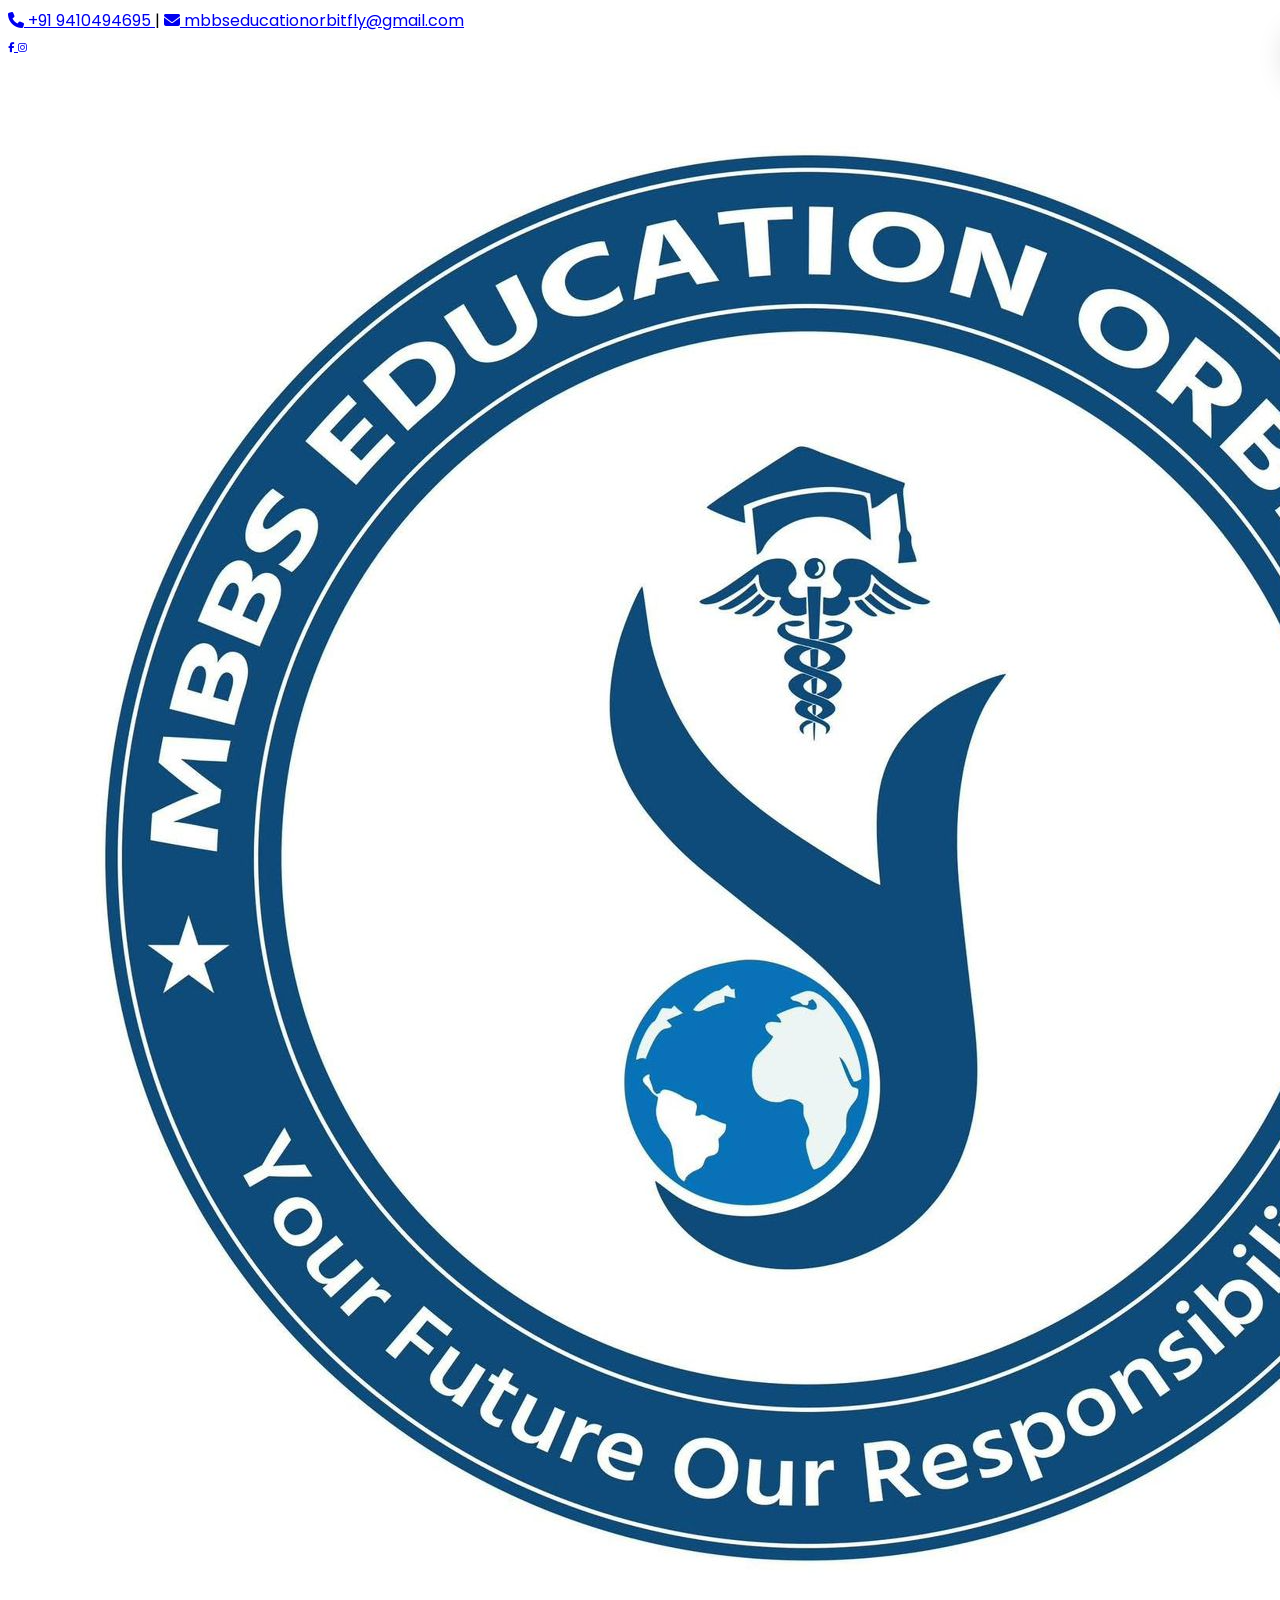
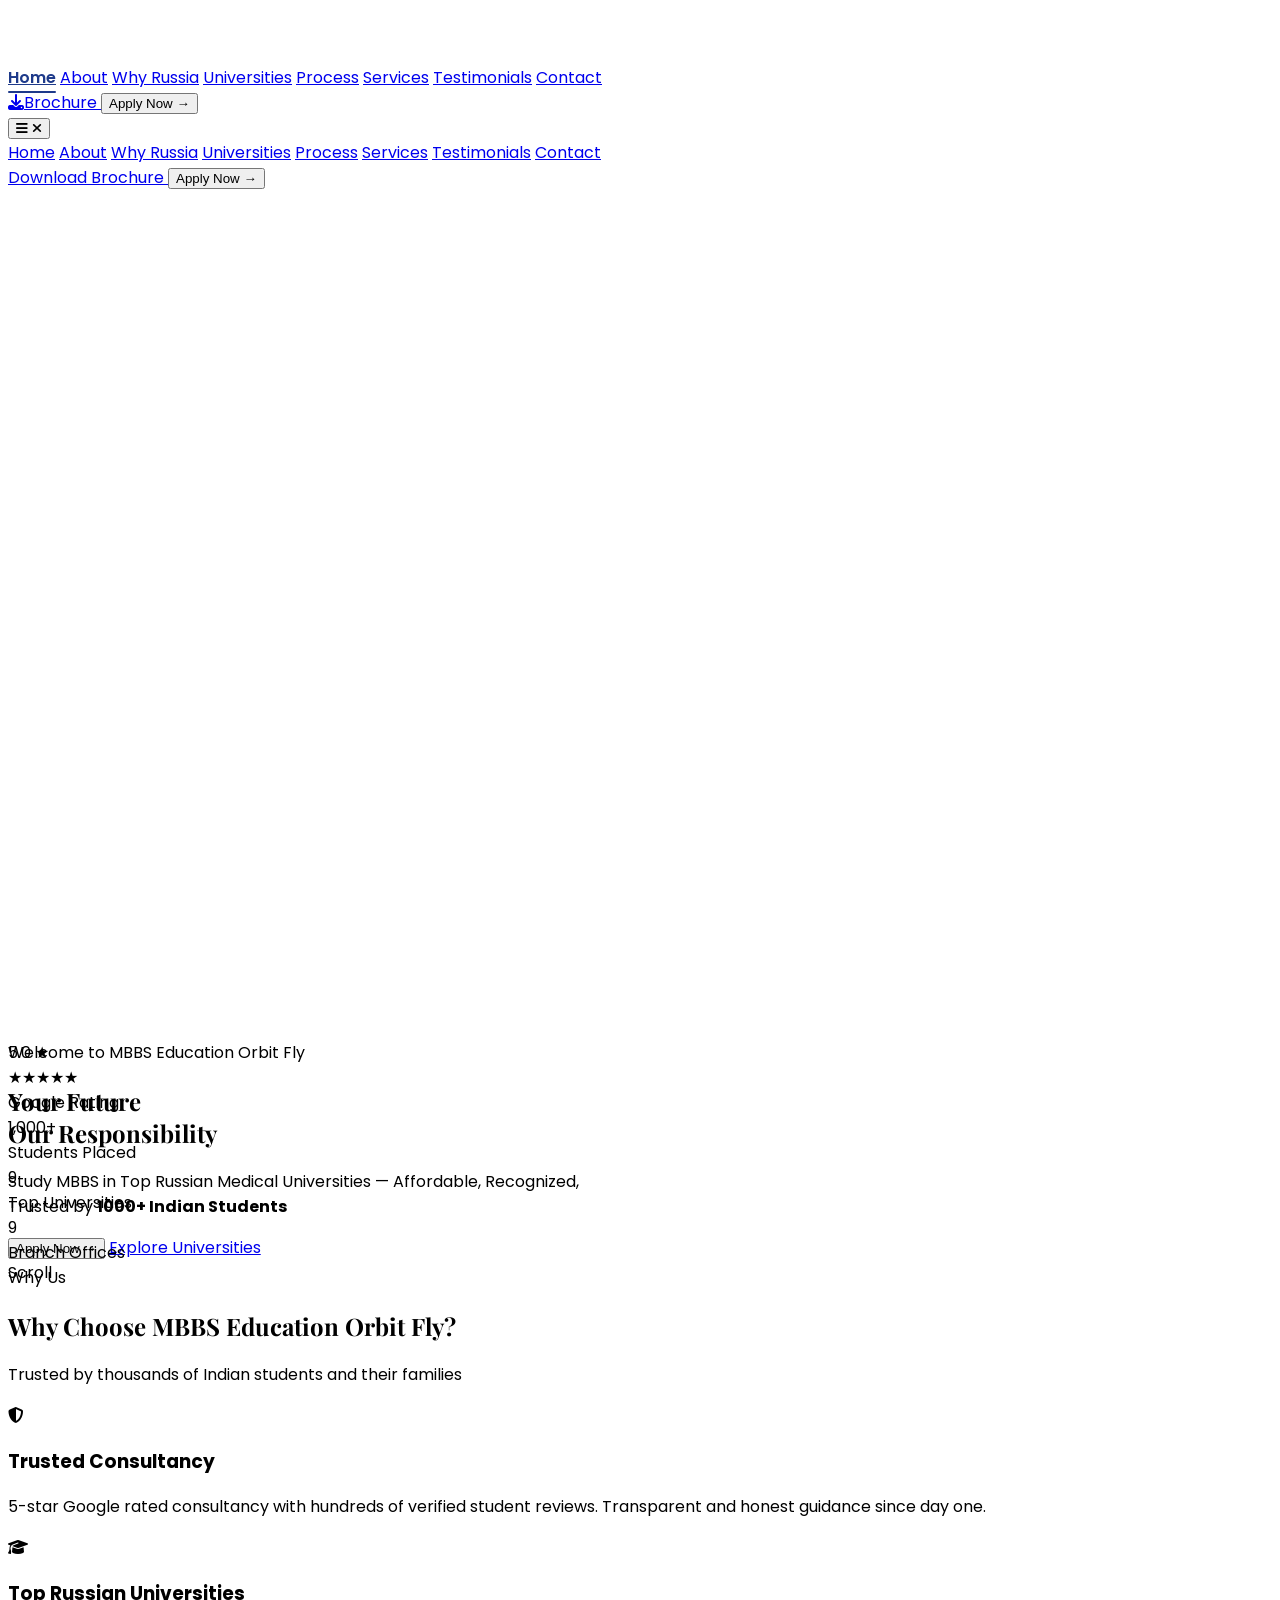
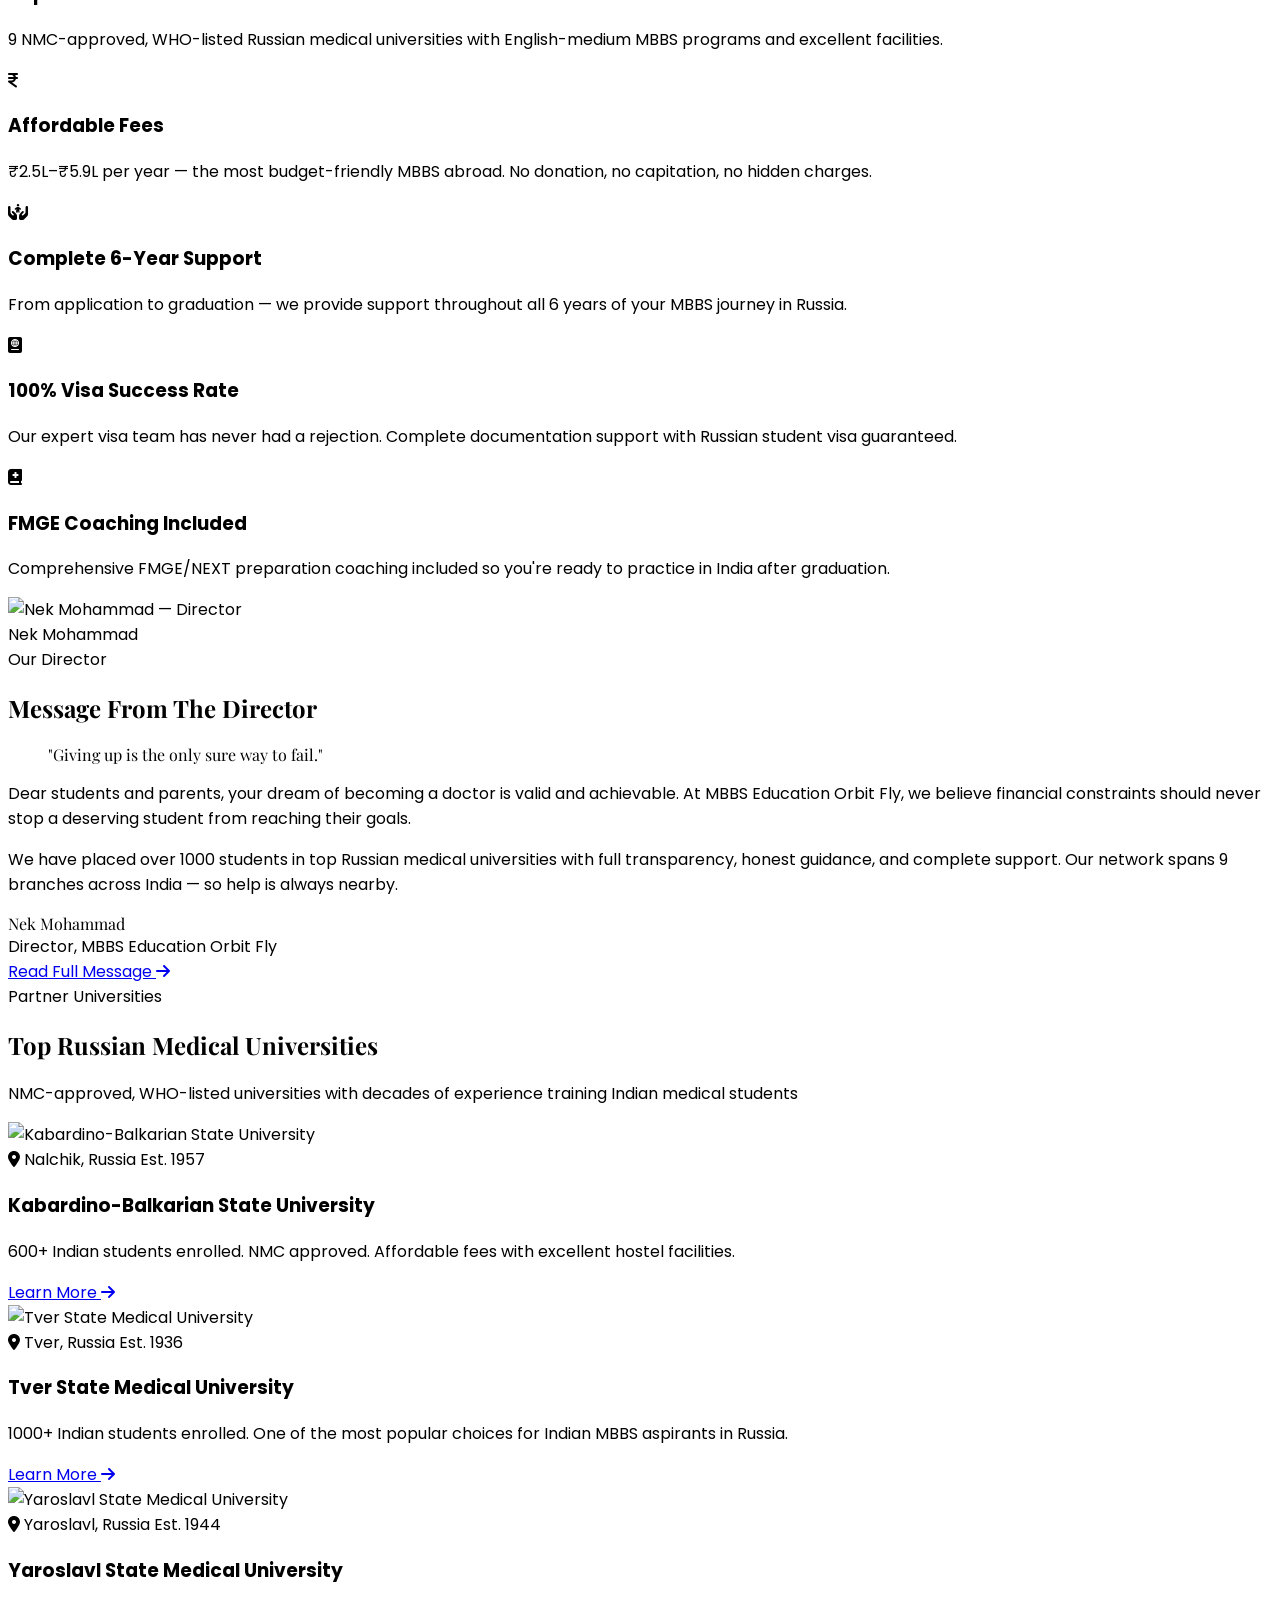
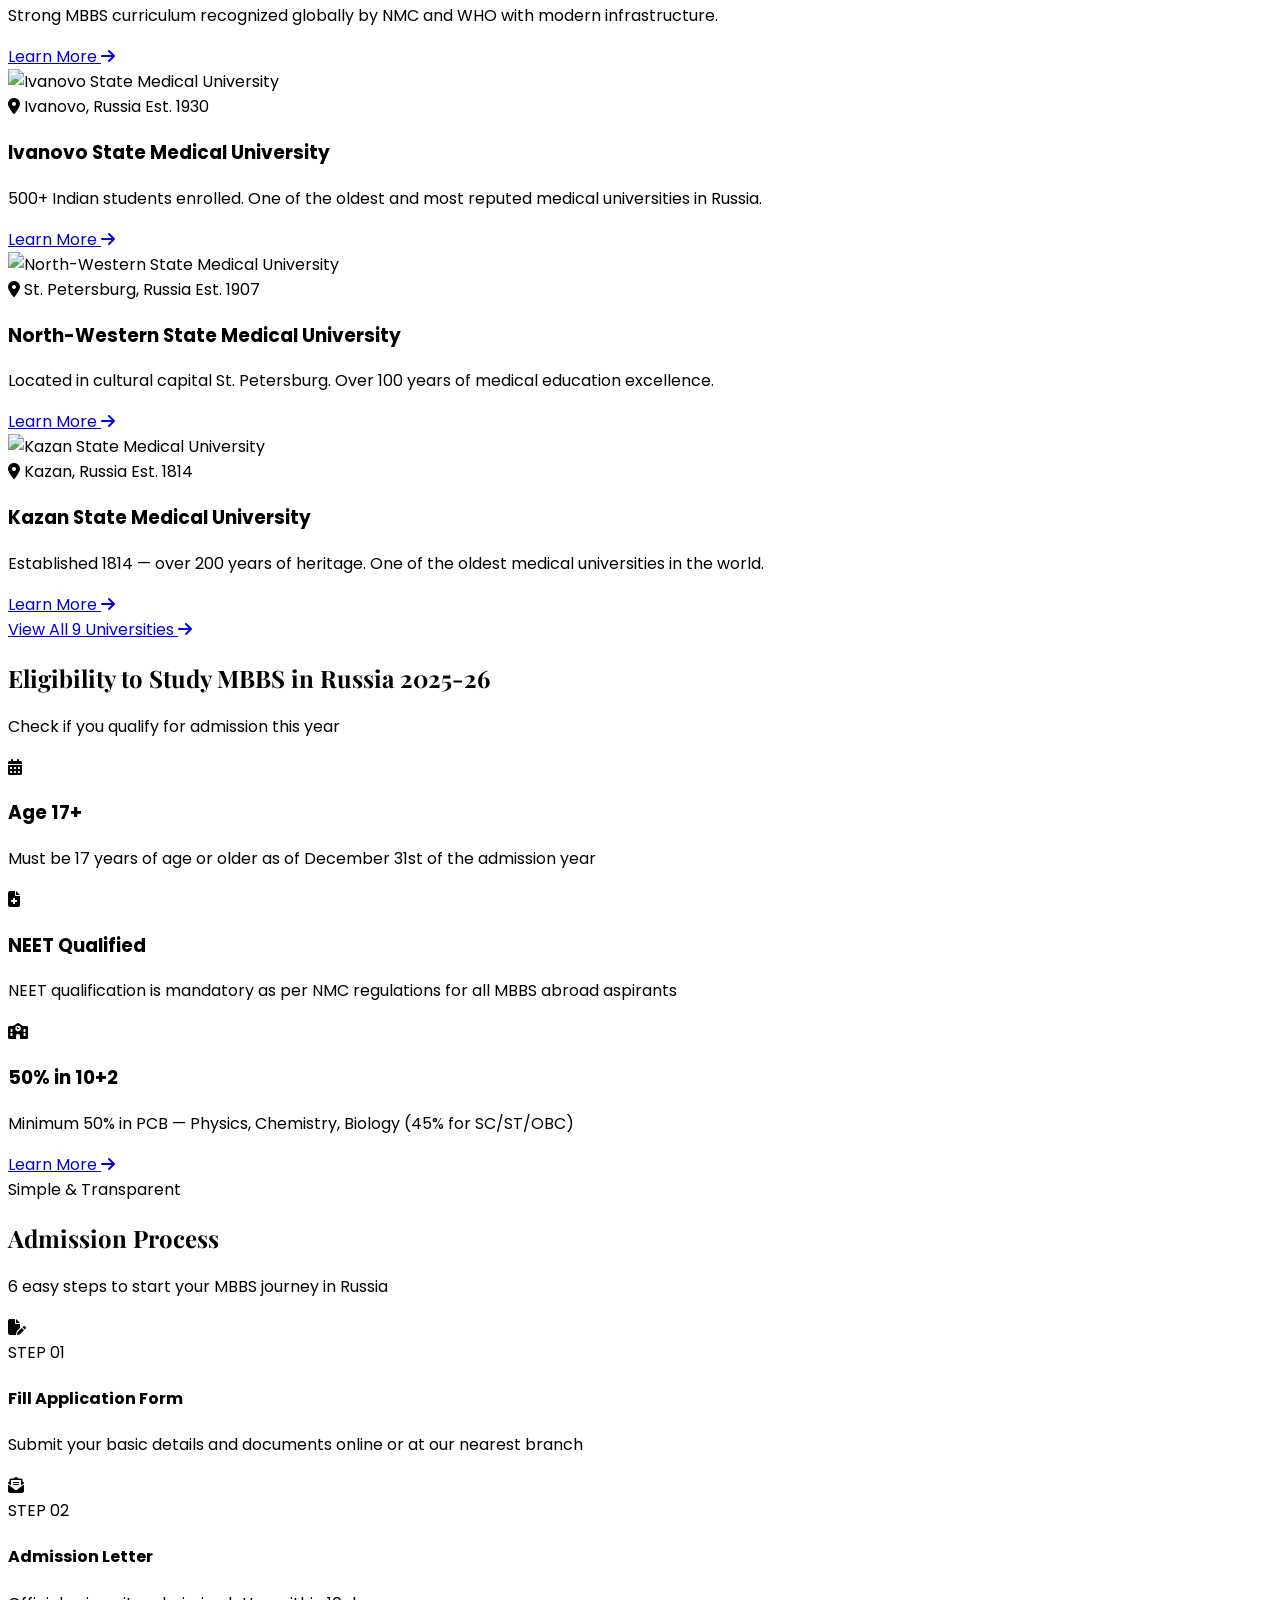
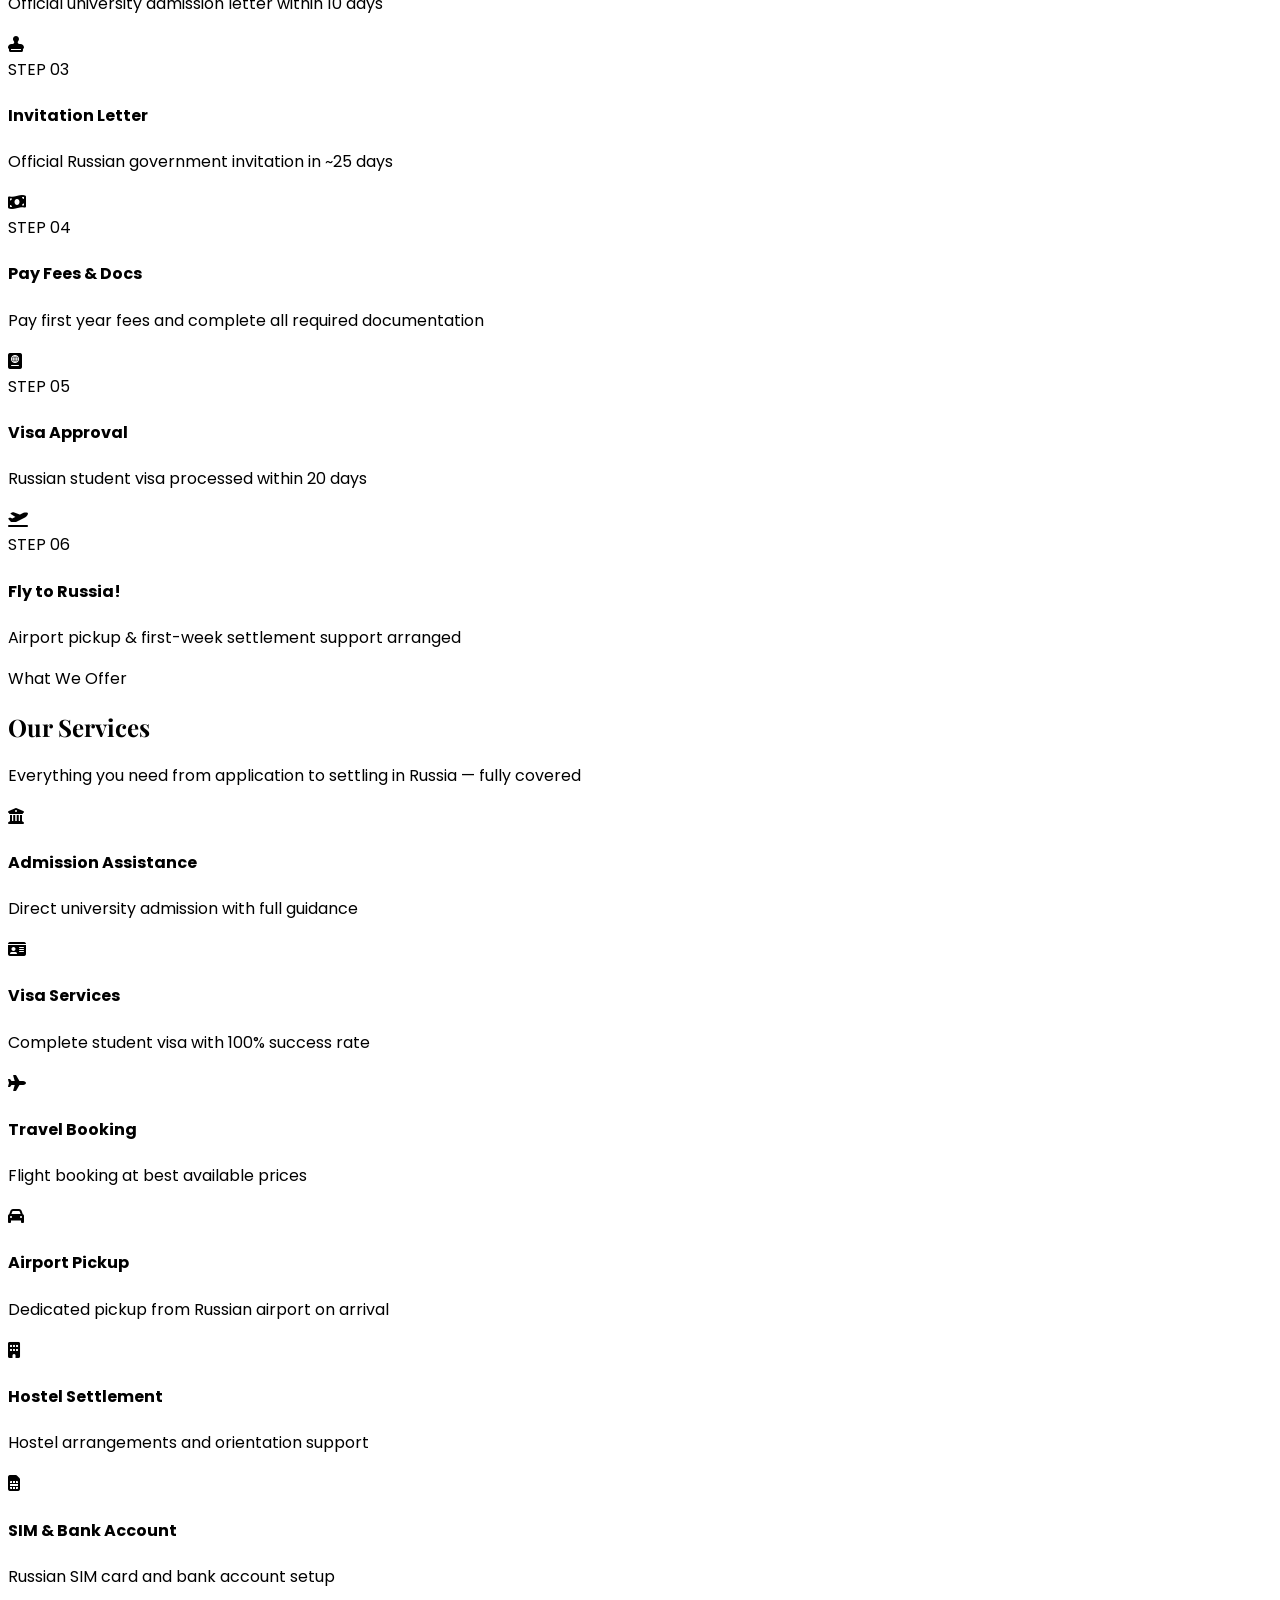
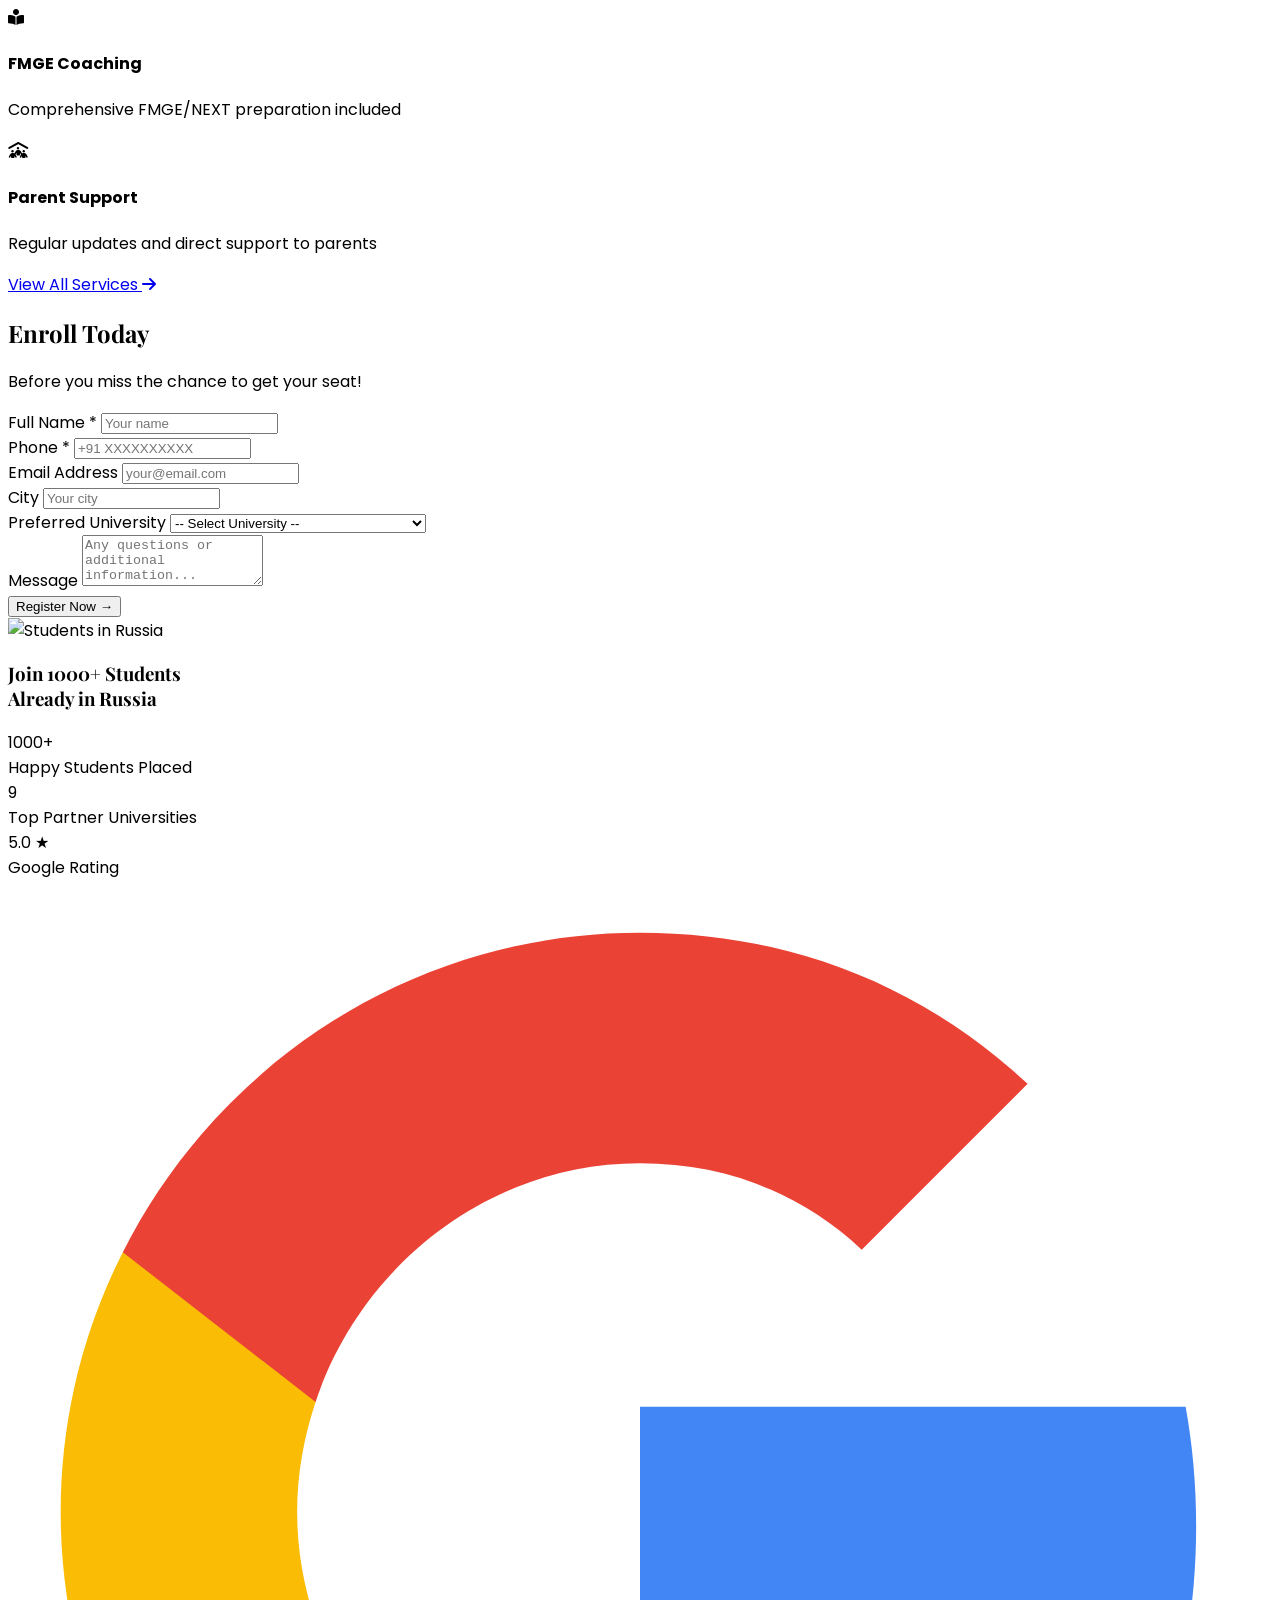
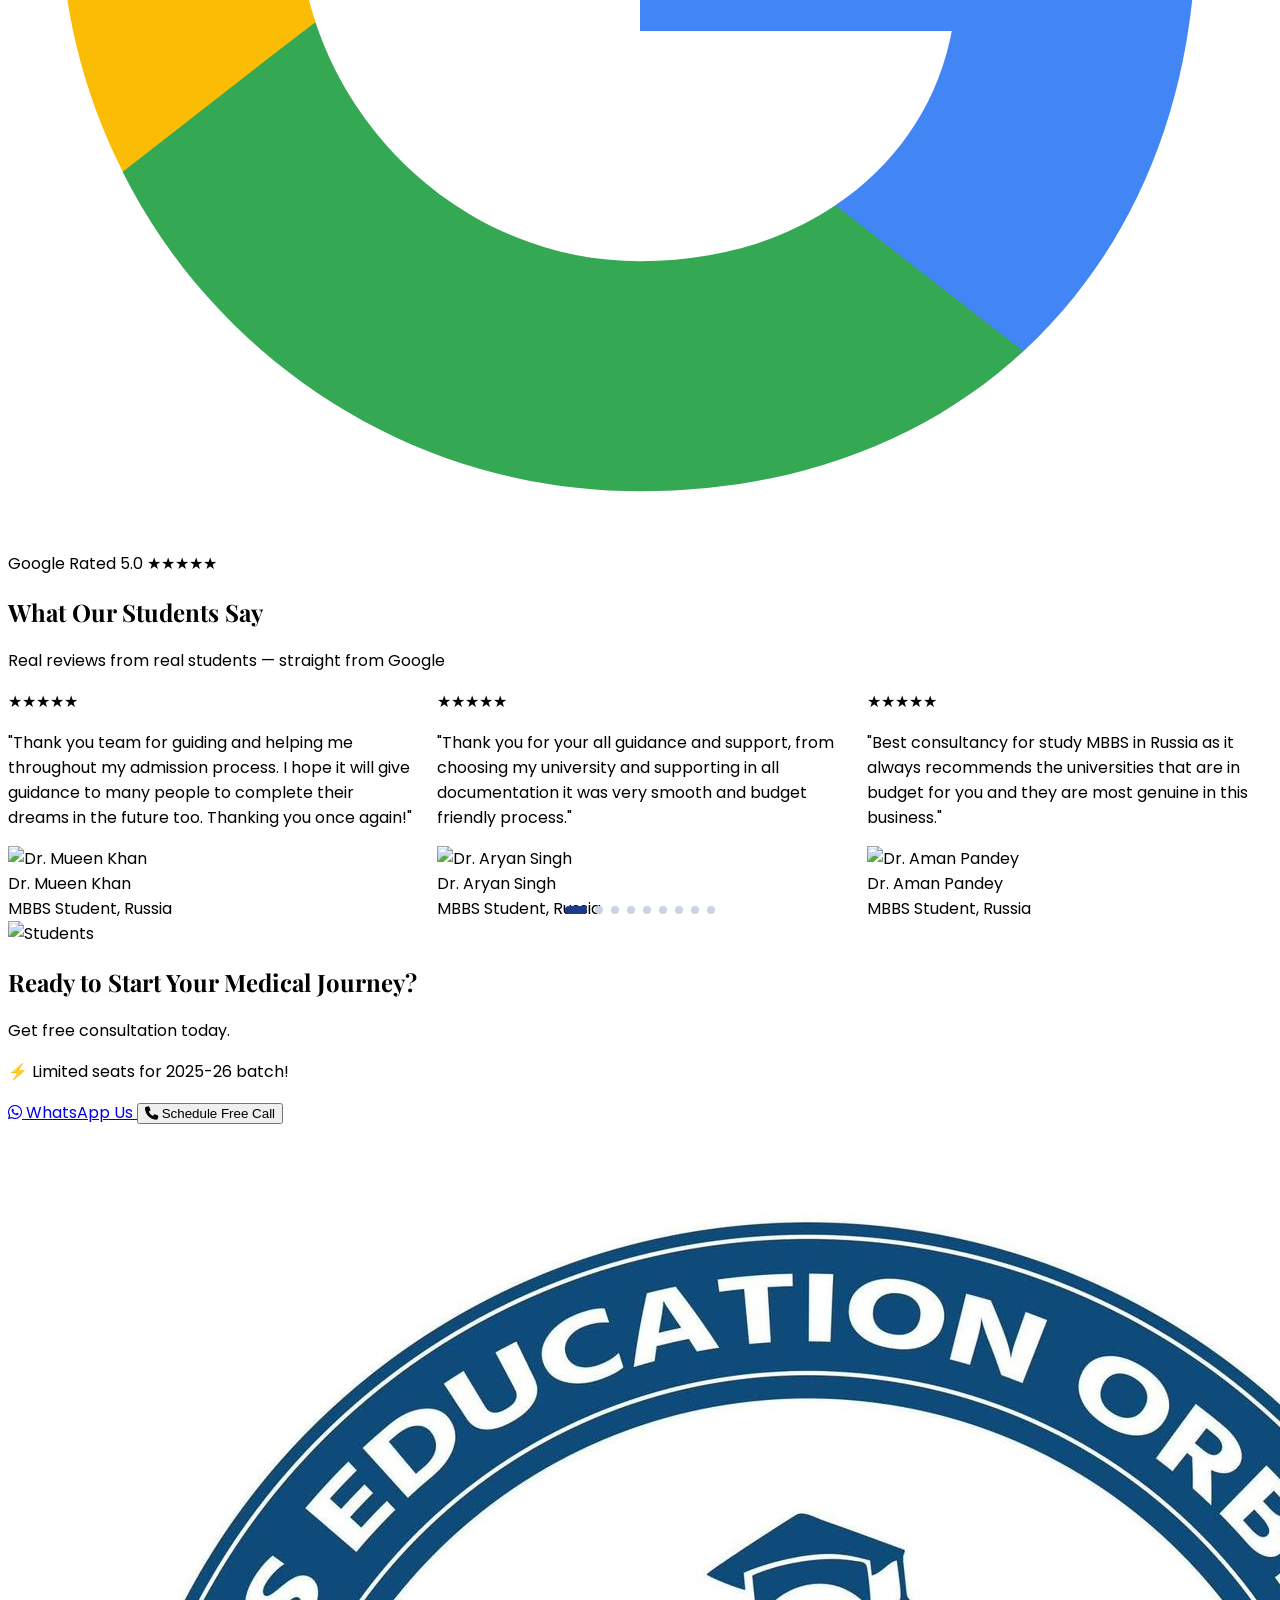
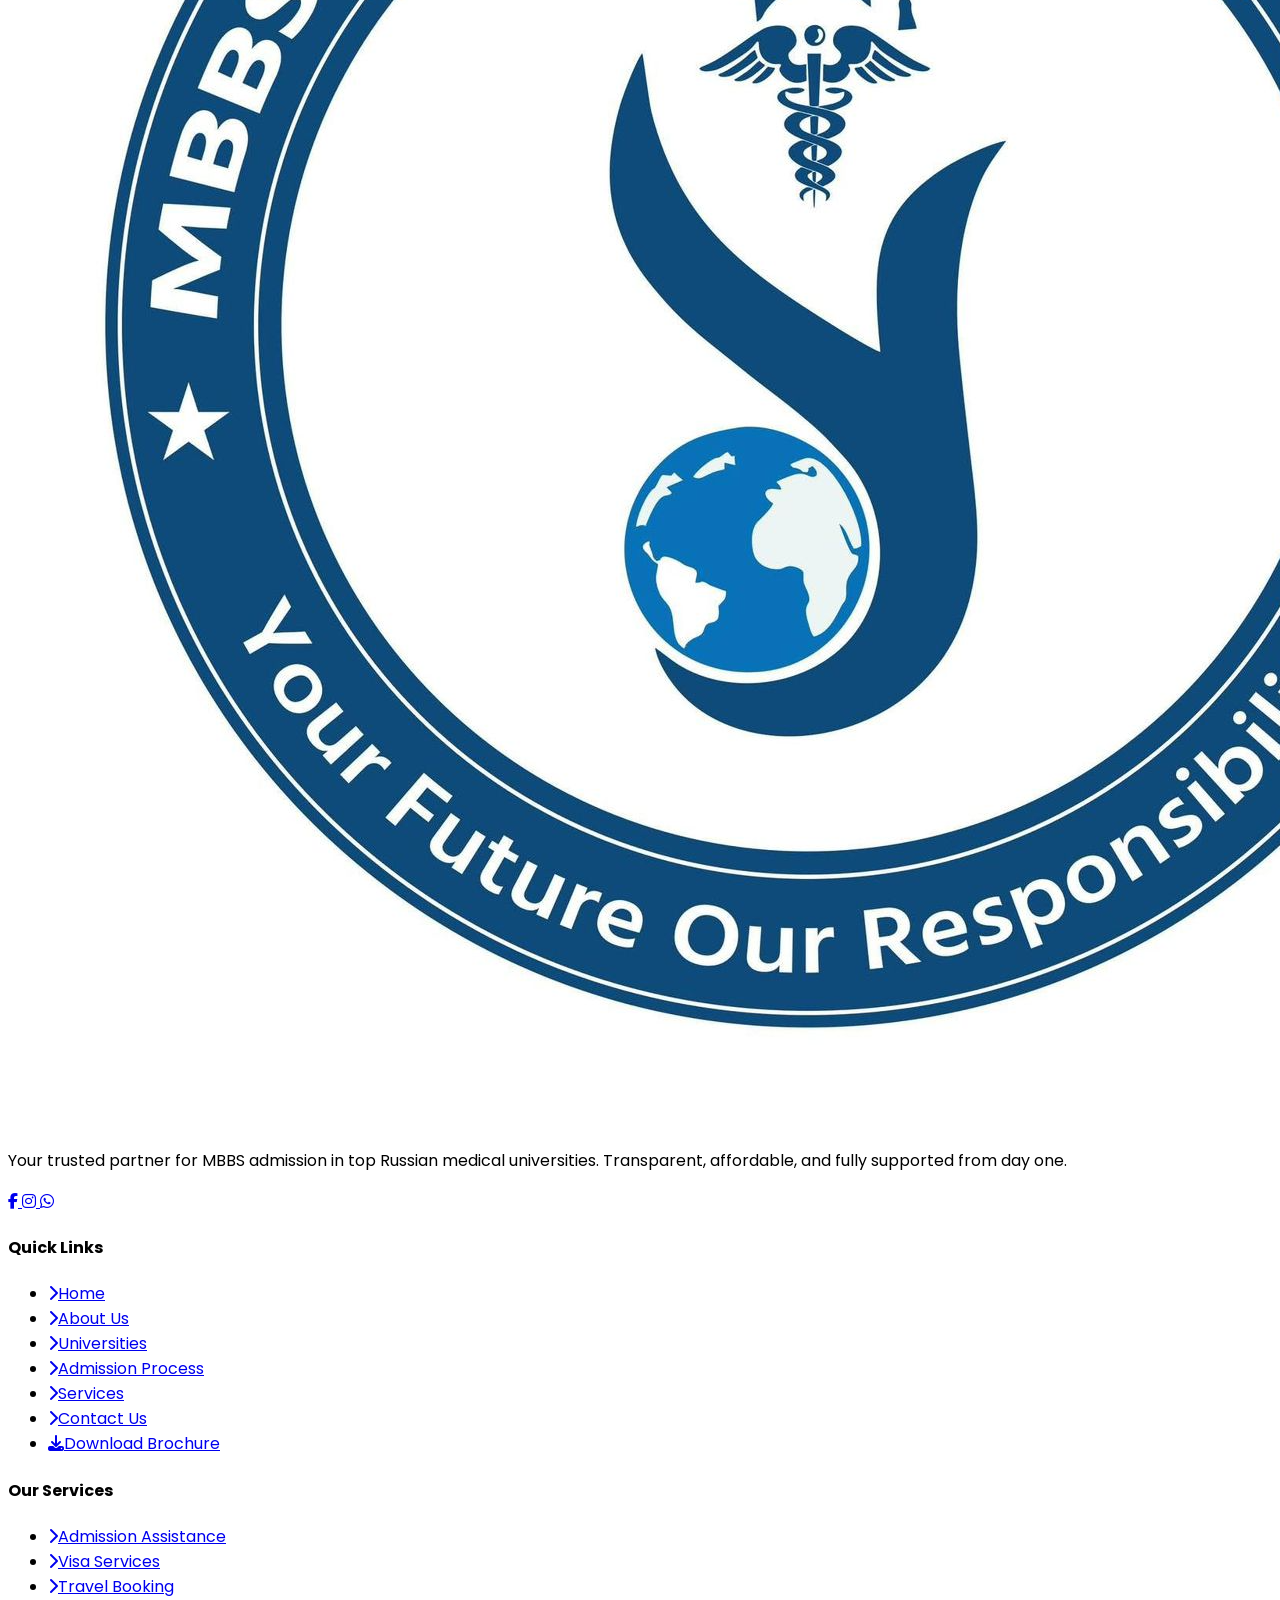
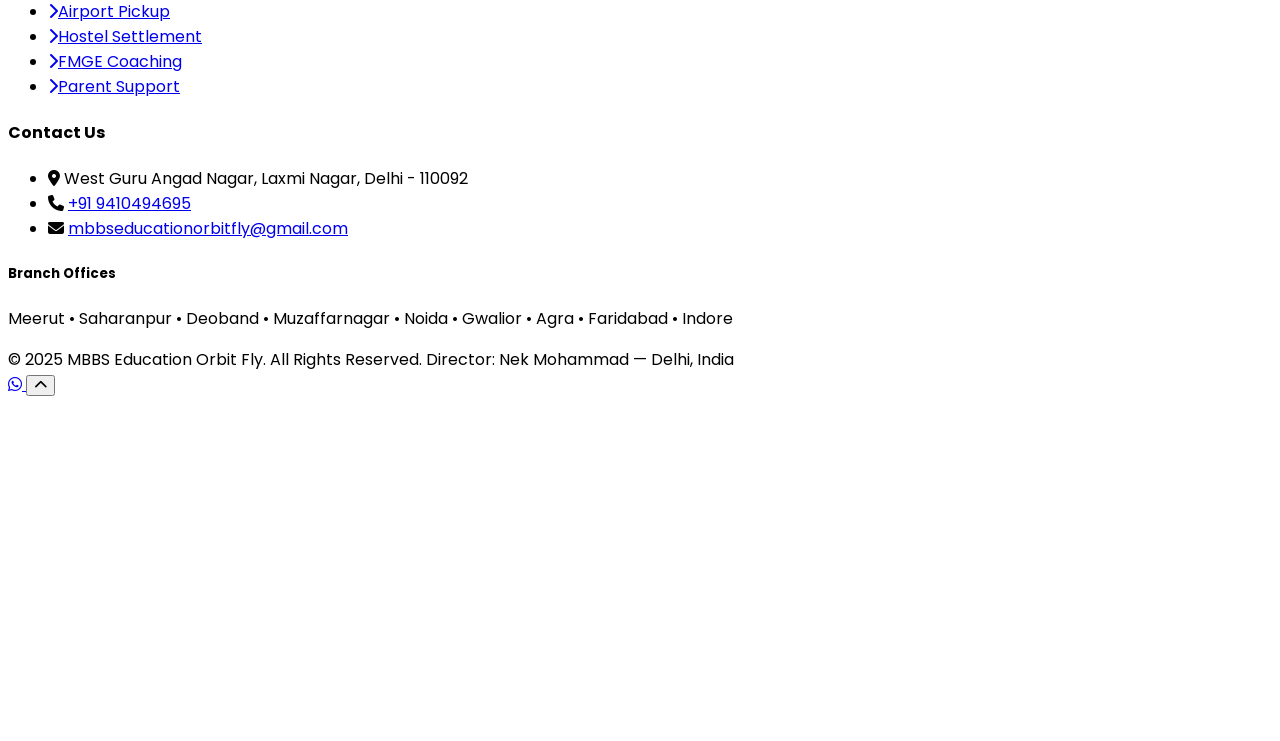
==== index.html @ ffec5eae "Complete home page with WhatsApp form redirect" ====
<!DOCTYPE html>
<html lang="en">
<head>
  <meta charset="UTF-8" />
  <meta name="viewport" content="width=device-width, initial-scale=1.0" />
  <meta name="description" content="MBBS Education Orbit Fly — Your trusted partner for MBBS admission in NMC-approved Russian medical universities. Affordable fees, English medium, complete 6-year support. Director: Nek Mohammad." />
  <meta name="keywords" content="MBBS in Russia, MBBS abroad, NMC approved universities, Russian medical universities, MBBS admission India, MBBS Education Orbit Fly" />
  <title>MBBS Education Orbit Fly | Your Future Our Responsibility</title>

  <!-- Google Fonts -->
  <link rel="preconnect" href="https://fonts.googleapis.com" />
  <link rel="preconnect" href="https://fonts.gstatic.com" crossorigin />
  <link href="https://fonts.googleapis.com/css2?family=Playfair+Display:wght@400;600;700;800&family=Poppins:wght@300;400;500;600;700;800&display=swap" rel="stylesheet" />

  <!-- Font Awesome 6 -->
  <link rel="stylesheet" href="https://cdnjs.cloudflare.com/ajax/libs/font-awesome/6.5.0/css/all.min.css" />

  <!-- AOS -->
  <link rel="stylesheet" href="https://unpkg.com/aos@2.3.1/dist/aos.css" />

  <!-- Swiper -->
  <link rel="stylesheet" href="https://cdn.jsdelivr.net/npm/swiper@11/swiper-bundle.min.css" />

  <!-- Tailwind CSS -->
  <script src="https://cdn.tailwindcss.com"></script>
  <script>
    tailwind.config = {
      theme: {
        extend: {
          fontFamily: {
            sans: ['Poppins', 'sans-serif'],
            serif: ['"Playfair Display"', 'Georgia', 'serif'],
          }
        }
      }
    }
  </script>

  <!-- Custom styles -->
  <link rel="stylesheet" href="css/style.css" />
  <link rel="stylesheet" href="css/pages.css" />
  <link rel="icon" type="image/png" href="assets/logo.png" />
</head>

<body class="bg-white text-gray-800 antialiased">

  <!-- ============================================================
       1. TOP BAR
  ============================================================ -->
  <div class="bg-[#0a1628] text-gray-300 text-xs py-2 px-4">
    <div class="max-w-7xl mx-auto flex flex-col sm:flex-row items-center justify-between gap-1">
      <div class="flex items-center gap-4 flex-wrap justify-center sm:justify-start">
        <a href="tel:+919410494695" class="flex items-center gap-2 hover:text-white transition-colors">
          <i class="fa-solid fa-phone text-blue-400"></i> +91 9410494695
        </a>
        <span class="text-gray-600 hidden sm:inline">|</span>
        <a href="mailto:mbbseducationorbitfly@gmail.com" class="flex items-center gap-2 hover:text-white transition-colors">
          <i class="fa-solid fa-envelope text-blue-400"></i> mbbseducationorbitfly@gmail.com
        </a>
      </div>
      <div class="flex items-center gap-2">
        <a href="https://www.facebook.com/MBBSEducationOrbitFly" target="_blank" rel="noopener"
           class="w-6 h-6 flex items-center justify-center rounded-full bg-white/10 hover:bg-blue-600 transition-colors" aria-label="Facebook">
          <i class="fa-brands fa-facebook-f" style="font-size:10px"></i>
        </a>
        <a href="https://www.instagram.com/mbbs_education_orbit_fly" target="_blank" rel="noopener"
           class="w-6 h-6 flex items-center justify-center rounded-full bg-white/10 hover:bg-pink-600 transition-colors" aria-label="Instagram">
          <i class="fa-brands fa-instagram" style="font-size:10px"></i>
        </a>
      </div>
    </div>
  </div>


  <!-- ============================================================
       2. STICKY NAVBAR
  ============================================================ -->
  <nav id="navbar" class="sticky top-0 z-50 bg-white border-b border-gray-100">
    <div class="max-w-7xl mx-auto px-4 sm:px-6 lg:px-8">
      <div class="flex items-center justify-between h-16 lg:h-20">

        <!-- Logo -->
        <a href="index.html" class="flex-shrink-0">
          <img src="assets/logo.png" alt="MBBS Education Orbit Fly" class="h-11 lg:h-14 w-auto object-contain" id="nav-logo" />
        </a>

        <!-- Desktop Nav Links -->
        <div class="hidden lg:flex items-center gap-0.5">
          <a href="index.html"        class="nav-link active px-3 py-2 text-sm font-medium text-gray-700 hover:text-blue-900 rounded-md">Home</a>
          <a href="about.html"        class="nav-link px-3 py-2 text-sm font-medium text-gray-700 hover:text-blue-900 rounded-md">About</a>
          <a href="why-russia.html"   class="nav-link px-3 py-2 text-sm font-medium text-gray-700 hover:text-blue-900 rounded-md">Why Russia</a>
          <a href="universities.html" class="nav-link px-3 py-2 text-sm font-medium text-gray-700 hover:text-blue-900 rounded-md">Universities</a>
          <a href="process.html"      class="nav-link px-3 py-2 text-sm font-medium text-gray-700 hover:text-blue-900 rounded-md">Process</a>
          <a href="services.html"     class="nav-link px-3 py-2 text-sm font-medium text-gray-700 hover:text-blue-900 rounded-md">Services</a>
          <a href="testimonials.html" class="nav-link px-3 py-2 text-sm font-medium text-gray-700 hover:text-blue-900 rounded-md">Testimonials</a>
          <a href="contact.html"      class="nav-link px-3 py-2 text-sm font-medium text-gray-700 hover:text-blue-900 rounded-md">Contact</a>
        </div>

        <!-- Desktop Right Buttons -->
        <div class="hidden lg:flex items-center gap-3">
          <a href="assets/brochure.pdf" target="_blank" rel="noopener"
             class="px-4 py-2 text-sm font-medium text-blue-900 border border-blue-200 rounded-lg hover:bg-blue-50 transition-colors">
            <i class="fa-solid fa-download mr-1 text-xs"></i>Brochure
          </a>
          <button onclick="openModal()"
                  class="px-5 py-2.5 bg-blue-900 text-white text-sm font-semibold rounded-lg hover:bg-blue-800 transition-all shadow-sm hover:shadow-md hover:-translate-y-0.5">
            Apply Now &rarr;
          </button>
        </div>

        <!-- Hamburger -->
        <button id="menu-btn" class="lg:hidden p-2 rounded-md text-gray-600 hover:text-blue-900 hover:bg-blue-50 transition-colors" aria-label="Toggle menu">
          <i id="icon-open"  class="fa-solid fa-bars  text-xl"></i>
          <i id="icon-close" class="fa-solid fa-xmark text-xl hidden"></i>
        </button>
      </div>

      <!-- Mobile Menu -->
      <div id="mobile-menu" class="lg:hidden overflow-hidden border-t border-gray-100 bg-white" style="max-height:0;transition:max-height .35s ease">
        <div class="py-3 space-y-0.5">
          <a href="index.html"        class="block px-4 py-2.5 text-sm text-blue-900 font-semibold bg-blue-50 rounded-md mx-2">Home</a>
          <a href="about.html"        class="block px-4 py-2.5 text-sm text-gray-700 hover:bg-blue-50 hover:text-blue-900 rounded-md mx-2 transition-colors">About</a>
          <a href="why-russia.html"   class="block px-4 py-2.5 text-sm text-gray-700 hover:bg-blue-50 hover:text-blue-900 rounded-md mx-2 transition-colors">Why Russia</a>
          <a href="universities.html" class="block px-4 py-2.5 text-sm text-gray-700 hover:bg-blue-50 hover:text-blue-900 rounded-md mx-2 transition-colors">Universities</a>
          <a href="process.html"      class="block px-4 py-2.5 text-sm text-gray-700 hover:bg-blue-50 hover:text-blue-900 rounded-md mx-2 transition-colors">Process</a>
          <a href="services.html"     class="block px-4 py-2.5 text-sm text-gray-700 hover:bg-blue-50 hover:text-blue-900 rounded-md mx-2 transition-colors">Services</a>
          <a href="testimonials.html" class="block px-4 py-2.5 text-sm text-gray-700 hover:bg-blue-50 hover:text-blue-900 rounded-md mx-2 transition-colors">Testimonials</a>
          <a href="contact.html"      class="block px-4 py-2.5 text-sm text-gray-700 hover:bg-blue-50 hover:text-blue-900 rounded-md mx-2 transition-colors">Contact</a>
          <div class="px-4 pt-3 pb-4 flex flex-col gap-2">
            <a href="assets/brochure.pdf" target="_blank" rel="noopener"
               class="block text-center py-2.5 border border-blue-200 text-blue-900 text-sm font-medium rounded-xl hover:bg-blue-50 transition-colors">
              Download Brochure
            </a>
            <button onclick="openModal(); closeMobileMenu()"
                    class="w-full text-center py-3 bg-blue-900 text-white text-sm font-semibold rounded-xl hover:bg-blue-800 transition-colors shadow-sm">
              Apply Now &rarr;
            </button>
          </div>
        </div>
      </div>
    </div>
  </nav>


  <!-- ============================================================
       3. HERO SECTION — full screen, Swiper
  ============================================================ -->
  <section id="hero" class="relative w-full overflow-hidden" style="height:100vh">

    <!-- Swiper -->
    <div class="swiper hero-swiper h-full">
      <div class="swiper-wrapper">
        <div class="swiper-slide"><div class="slide-bg" style="background-image:url('https://picsum.photos/seed/meduni1/1920/800')"></div></div>
        <div class="swiper-slide"><div class="slide-bg" style="background-image:url('https://picsum.photos/seed/campus2/1920/800')"></div></div>
        <div class="swiper-slide"><div class="slide-bg" style="background-image:url('https://picsum.photos/seed/students3/1920/800')"></div></div>
        <div class="swiper-slide"><div class="slide-bg" style="background-image:url('https://picsum.photos/seed/doctor4/1920/800')"></div></div>
        <div class="swiper-slide"><div class="slide-bg" style="background-image:url('https://picsum.photos/seed/mbbs5/1920/800')"></div></div>
      </div>
      <div class="swiper-pagination hero-dots"></div>
      <div class="swiper-button-prev hero-prev"></div>
      <div class="swiper-button-next hero-next"></div>
    </div>

    <!-- Dark gradient overlay -->
    <div class="hero-overlay absolute inset-0 z-10 pointer-events-none"></div>

    <!-- Centered content -->
    <div class="absolute inset-0 z-20 flex flex-col items-center justify-center text-center px-4 sm:px-6">
      <div class="inline-flex items-center gap-2 px-4 py-1.5 mb-6 bg-white/10 border border-white/20 rounded-full backdrop-blur-sm hero-badge">
        <span class="w-2 h-2 bg-green-400 rounded-full animate-pulse"></span>
        <span class="text-blue-100 text-xs sm:text-sm font-medium tracking-widest uppercase">Welcome to MBBS Education Orbit Fly</span>
      </div>

      <h1 class="hero-heading font-serif text-4xl sm:text-5xl lg:text-7xl font-bold text-white leading-tight mb-5">
        Your Future<br /><span class="text-yellow-400">Our Responsibility</span>
      </h1>

      <p class="hero-sub text-blue-100 text-base sm:text-lg lg:text-xl max-w-3xl mx-auto mb-9 leading-relaxed">
        Study MBBS in Top Russian Medical Universities — Affordable, Recognized,<br class="hidden sm:block" />
        Trusted by <strong class="text-white">1000+ Indian Students</strong>
      </p>

      <div class="hero-btns flex flex-col sm:flex-row gap-4 justify-center">
        <button onclick="openModal()"
                class="px-8 py-4 bg-blue-600 hover:bg-blue-700 text-white font-bold text-base rounded-xl shadow-lg transition-all hover:-translate-y-1 hover:shadow-xl">
          Apply Now &rarr;
        </button>
        <a href="#universities"
           class="px-8 py-4 border-2 border-white/70 text-white font-semibold text-base rounded-xl hover:bg-white hover:text-blue-900 transition-all hover:-translate-y-1">
          Explore Universities
        </a>
      </div>
    </div>

    <!-- Scroll indicator -->
    <div class="absolute bottom-8 left-1/2 -translate-x-1/2 z-20 flex flex-col items-center gap-2 text-white/60 select-none">
      <span class="text-xs tracking-widest uppercase">Scroll</span>
      <div class="w-5 h-8 border-2 border-white/30 rounded-full flex justify-center pt-1.5">
        <div class="w-1 h-2 bg-white/50 rounded-full animate-bounce"></div>
      </div>
    </div>
  </section>


  <!-- ============================================================
       4. STATS BAR — animated counters
  ============================================================ -->
  <section class="py-12 bg-[#0a1628]">
    <div class="max-w-7xl mx-auto px-4 sm:px-6 lg:px-8">
      <div class="grid grid-cols-2 lg:grid-cols-4 gap-8">

        <div class="text-center" data-aos="fade-up" data-aos-delay="0">
          <div class="text-4xl lg:text-5xl font-bold text-yellow-400 mb-1">5.0 ★</div>
          <div class="text-yellow-400 text-sm mb-1">★★★★★</div>
          <div class="text-gray-400 text-sm">Google Rating</div>
        </div>

        <div class="text-center" data-aos="fade-up" data-aos-delay="100">
          <div class="text-4xl lg:text-5xl font-bold text-white mb-1">
            <span class="counter" data-target="1000" data-suffix="+">0</span>
          </div>
          <div class="text-gray-400 text-sm">Students Placed</div>
        </div>

        <div class="text-center" data-aos="fade-up" data-aos-delay="200">
          <div class="text-4xl lg:text-5xl font-bold text-white mb-1">
            <span class="counter" data-target="9" data-suffix="">0</span>
          </div>
          <div class="text-gray-400 text-sm">Top Universities</div>
        </div>

        <div class="text-center" data-aos="fade-up" data-aos-delay="300">
          <div class="text-4xl lg:text-5xl font-bold text-white mb-1">
            <span class="counter" data-target="9" data-suffix="">0</span>
          </div>
          <div class="text-gray-400 text-sm">Branch Offices</div>
        </div>

      </div>
    </div>
  </section>


  <!-- ============================================================
       5. WHY CHOOSE US — 6 cards, 3×2
  ============================================================ -->
  <section id="why" class="py-16 lg:py-24 bg-white">
    <div class="max-w-7xl mx-auto px-4 sm:px-6 lg:px-8">

      <div class="text-center mb-14" data-aos="fade-up">
        <span class="inline-block text-blue-600 font-semibold text-xs uppercase tracking-[0.18em] mb-3">Why Us</span>
        <h2 class="font-serif text-3xl lg:text-4xl font-bold text-[#0a1628] mb-4">Why Choose MBBS Education Orbit Fly?</h2>
        <p class="text-gray-500 text-lg max-w-2xl mx-auto">Trusted by thousands of Indian students and their families</p>
      </div>

      <div class="grid md:grid-cols-2 lg:grid-cols-3 gap-7">

        <div class="feature-card bg-white rounded-2xl p-8 border border-gray-100 shadow-sm" data-aos="fade-up" data-aos-delay="0">
          <div class="w-14 h-14 bg-blue-100 rounded-2xl flex items-center justify-center mb-5">
            <i class="fa-solid fa-shield-halved text-blue-700 text-2xl"></i>
          </div>
          <h3 class="font-semibold text-lg text-[#0a1628] mb-3">Trusted Consultancy</h3>
          <p class="text-gray-500 text-sm leading-relaxed">5-star Google rated consultancy with hundreds of verified student reviews. Transparent and honest guidance since day one.</p>
        </div>

        <div class="feature-card bg-white rounded-2xl p-8 border border-gray-100 shadow-sm" data-aos="fade-up" data-aos-delay="100">
          <div class="w-14 h-14 bg-green-100 rounded-2xl flex items-center justify-center mb-5">
            <i class="fa-solid fa-graduation-cap text-green-700 text-2xl"></i>
          </div>
          <h3 class="font-semibold text-lg text-[#0a1628] mb-3">Top Russian Universities</h3>
          <p class="text-gray-500 text-sm leading-relaxed">9 NMC-approved, WHO-listed Russian medical universities with English-medium MBBS programs and excellent facilities.</p>
        </div>

        <div class="feature-card bg-white rounded-2xl p-8 border border-gray-100 shadow-sm" data-aos="fade-up" data-aos-delay="200">
          <div class="w-14 h-14 bg-yellow-100 rounded-2xl flex items-center justify-center mb-5">
            <i class="fa-solid fa-indian-rupee-sign text-yellow-600 text-2xl"></i>
          </div>
          <h3 class="font-semibold text-lg text-[#0a1628] mb-3">Affordable Fees</h3>
          <p class="text-gray-500 text-sm leading-relaxed">₹2.5L–₹5.9L per year — the most budget-friendly MBBS abroad. No donation, no capitation, no hidden charges.</p>
        </div>

        <div class="feature-card bg-white rounded-2xl p-8 border border-gray-100 shadow-sm" data-aos="fade-up" data-aos-delay="0">
          <div class="w-14 h-14 bg-purple-100 rounded-2xl flex items-center justify-center mb-5">
            <i class="fa-solid fa-hands-holding-child text-purple-700 text-2xl"></i>
          </div>
          <h3 class="font-semibold text-lg text-[#0a1628] mb-3">Complete 6-Year Support</h3>
          <p class="text-gray-500 text-sm leading-relaxed">From application to graduation — we provide support throughout all 6 years of your MBBS journey in Russia.</p>
        </div>

        <div class="feature-card bg-white rounded-2xl p-8 border border-gray-100 shadow-sm" data-aos="fade-up" data-aos-delay="100">
          <div class="w-14 h-14 bg-red-100 rounded-2xl flex items-center justify-center mb-5">
            <i class="fa-solid fa-passport text-red-600 text-2xl"></i>
          </div>
          <h3 class="font-semibold text-lg text-[#0a1628] mb-3">100% Visa Success Rate</h3>
          <p class="text-gray-500 text-sm leading-relaxed">Our expert visa team has never had a rejection. Complete documentation support with Russian student visa guaranteed.</p>
        </div>

        <div class="feature-card bg-white rounded-2xl p-8 border border-gray-100 shadow-sm" data-aos="fade-up" data-aos-delay="200">
          <div class="w-14 h-14 bg-orange-100 rounded-2xl flex items-center justify-center mb-5">
            <i class="fa-solid fa-book-medical text-orange-600 text-2xl"></i>
          </div>
          <h3 class="font-semibold text-lg text-[#0a1628] mb-3">FMGE Coaching Included</h3>
          <p class="text-gray-500 text-sm leading-relaxed">Comprehensive FMGE/NEXT preparation coaching included so you're ready to practice in India after graduation.</p>
        </div>

      </div>
    </div>
  </section>


  <!-- ============================================================
       6. ABOUT / DIRECTOR PREVIEW — 2-column
  ============================================================ -->
  <section id="about" class="py-16 lg:py-24 bg-slate-50">
    <div class="max-w-7xl mx-auto px-4 sm:px-6 lg:px-8">
      <div class="grid lg:grid-cols-2 gap-14 items-center">

        <!-- Left: Photo -->
        <div class="flex justify-center" data-aos="fade-right">
          <div class="relative">
            <div class="absolute -inset-5 rounded-full border-4 border-dashed border-blue-200 spin-slow"></div>
            <div class="absolute -inset-2 rounded-full bg-gradient-to-br from-blue-100 to-blue-50"></div>
            <img src="https://picsum.photos/seed/director99/400/400"
                 alt="Nek Mohammad — Director"
                 class="relative w-60 h-60 lg:w-72 lg:h-72 rounded-full object-cover border-4 border-white shadow-2xl" />
            <div class="absolute -bottom-4 left-1/2 -translate-x-1/2 bg-blue-900 text-white px-5 py-2 rounded-full text-sm font-semibold whitespace-nowrap shadow-lg">
              Nek Mohammad
            </div>
          </div>
        </div>

        <!-- Right: Message -->
        <div data-aos="fade-left">
          <span class="inline-block text-blue-600 font-semibold text-xs uppercase tracking-[0.18em] mb-3">Our Director</span>
          <h2 class="font-serif text-3xl lg:text-4xl font-bold text-[#0a1628] mb-5">Message From The Director</h2>

          <blockquote class="relative pl-6 mb-6">
            <div class="absolute left-0 top-0 bottom-0 w-1 bg-blue-600 rounded-full"></div>
            <p class="text-xl font-serif italic text-blue-900">"Giving up is the only sure way to fail."</p>
          </blockquote>

          <p class="text-gray-600 leading-relaxed mb-4">
            Dear students and parents, your dream of becoming a doctor is valid and achievable. At MBBS Education Orbit Fly, we believe financial constraints should never stop a deserving student from reaching their goals.
          </p>
          <p class="text-gray-600 leading-relaxed mb-7">
            We have placed over 1000 students in top Russian medical universities with full transparency, honest guidance, and complete support. Our network spans 9 branches across India — so help is always nearby.
          </p>

          <div class="mb-7">
            <div class="font-serif text-xl font-bold text-[#0a1628]">Nek Mohammad</div>
            <div class="text-gray-500 text-sm">Director, MBBS Education Orbit Fly</div>
          </div>

          <a href="about.html"
             class="inline-flex items-center gap-2 px-7 py-3.5 bg-blue-900 text-white font-semibold rounded-xl hover:bg-blue-800 transition-all hover:-translate-y-1 shadow-md">
            Read Full Message <i class="fa-solid fa-arrow-right text-sm"></i>
          </a>
        </div>

      </div>
    </div>
  </section>


  <!-- ============================================================
       7. UNIVERSITIES PREVIEW — 6 cards, 3×2
  ============================================================ -->
  <section id="universities" class="py-16 lg:py-24 bg-white">
    <div class="max-w-7xl mx-auto px-4 sm:px-6 lg:px-8">

      <div class="text-center mb-14" data-aos="fade-up">
        <span class="inline-block text-blue-600 font-semibold text-xs uppercase tracking-[0.18em] mb-3">Partner Universities</span>
        <h2 class="font-serif text-3xl lg:text-4xl font-bold text-[#0a1628] mb-4">Top Russian Medical Universities</h2>
        <p class="text-gray-500 text-lg max-w-2xl mx-auto">NMC-approved, WHO-listed universities with decades of experience training Indian medical students</p>
      </div>

      <div class="grid md:grid-cols-2 lg:grid-cols-3 gap-7">

        <div class="uni-card rounded-2xl overflow-hidden border border-gray-100 shadow-sm" data-aos="fade-up" data-aos-delay="0">
          <div class="uni-img-wrap overflow-hidden h-48">
            <img src="https://picsum.photos/seed/kbsu77/800/600" alt="Kabardino-Balkarian State University" class="uni-img w-full h-full object-cover" />
          </div>
          <div class="p-6">
            <div class="flex items-center gap-2 mb-2">
              <i class="fa-solid fa-location-dot text-blue-500 text-xs"></i>
              <span class="text-xs text-gray-500">Nalchik, Russia</span>
              <span class="ml-auto text-xs text-gray-400 bg-gray-50 px-2 py-0.5 rounded-full">Est. 1957</span>
            </div>
            <h3 class="font-semibold text-[#0a1628] mb-2 leading-snug">Kabardino-Balkarian State University</h3>
            <p class="text-gray-500 text-xs mb-4 leading-relaxed">600+ Indian students enrolled. NMC approved. Affordable fees with excellent hostel facilities.</p>
            <a href="universities.html" class="inline-flex items-center gap-1 text-blue-700 text-sm font-semibold hover:text-blue-900 transition-colors">
              Learn More <i class="fa-solid fa-arrow-right text-xs"></i>
            </a>
          </div>
        </div>

        <div class="uni-card rounded-2xl overflow-hidden border border-gray-100 shadow-sm" data-aos="fade-up" data-aos-delay="100">
          <div class="uni-img-wrap overflow-hidden h-48">
            <img src="https://picsum.photos/seed/tver88/800/600" alt="Tver State Medical University" class="uni-img w-full h-full object-cover" />
          </div>
          <div class="p-6">
            <div class="flex items-center gap-2 mb-2">
              <i class="fa-solid fa-location-dot text-blue-500 text-xs"></i>
              <span class="text-xs text-gray-500">Tver, Russia</span>
              <span class="ml-auto text-xs text-gray-400 bg-gray-50 px-2 py-0.5 rounded-full">Est. 1936</span>
            </div>
            <h3 class="font-semibold text-[#0a1628] mb-2 leading-snug">Tver State Medical University</h3>
            <p class="text-gray-500 text-xs mb-4 leading-relaxed">1000+ Indian students enrolled. One of the most popular choices for Indian MBBS aspirants in Russia.</p>
            <a href="universities.html" class="inline-flex items-center gap-1 text-blue-700 text-sm font-semibold hover:text-blue-900 transition-colors">
              Learn More <i class="fa-solid fa-arrow-right text-xs"></i>
            </a>
          </div>
        </div>

        <div class="uni-card rounded-2xl overflow-hidden border border-gray-100 shadow-sm" data-aos="fade-up" data-aos-delay="200">
          <div class="uni-img-wrap overflow-hidden h-48">
            <img src="https://picsum.photos/seed/yaro99/800/600" alt="Yaroslavl State Medical University" class="uni-img w-full h-full object-cover" />
          </div>
          <div class="p-6">
            <div class="flex items-center gap-2 mb-2">
              <i class="fa-solid fa-location-dot text-blue-500 text-xs"></i>
              <span class="text-xs text-gray-500">Yaroslavl, Russia</span>
              <span class="ml-auto text-xs text-gray-400 bg-gray-50 px-2 py-0.5 rounded-full">Est. 1944</span>
            </div>
            <h3 class="font-semibold text-[#0a1628] mb-2 leading-snug">Yaroslavl State Medical University</h3>
            <p class="text-gray-500 text-xs mb-4 leading-relaxed">Strong MBBS curriculum recognized globally by NMC and WHO with modern infrastructure.</p>
            <a href="universities.html" class="inline-flex items-center gap-1 text-blue-700 text-sm font-semibold hover:text-blue-900 transition-colors">
              Learn More <i class="fa-solid fa-arrow-right text-xs"></i>
            </a>
          </div>
        </div>

        <div class="uni-card rounded-2xl overflow-hidden border border-gray-100 shadow-sm" data-aos="fade-up" data-aos-delay="0">
          <div class="uni-img-wrap overflow-hidden h-48">
            <img src="https://picsum.photos/seed/ivan55/800/600" alt="Ivanovo State Medical University" class="uni-img w-full h-full object-cover" />
          </div>
          <div class="p-6">
            <div class="flex items-center gap-2 mb-2">
              <i class="fa-solid fa-location-dot text-blue-500 text-xs"></i>
              <span class="text-xs text-gray-500">Ivanovo, Russia</span>
              <span class="ml-auto text-xs text-gray-400 bg-gray-50 px-2 py-0.5 rounded-full">Est. 1930</span>
            </div>
            <h3 class="font-semibold text-[#0a1628] mb-2 leading-snug">Ivanovo State Medical University</h3>
            <p class="text-gray-500 text-xs mb-4 leading-relaxed">500+ Indian students enrolled. One of the oldest and most reputed medical universities in Russia.</p>
            <a href="universities.html" class="inline-flex items-center gap-1 text-blue-700 text-sm font-semibold hover:text-blue-900 transition-colors">
              Learn More <i class="fa-solid fa-arrow-right text-xs"></i>
            </a>
          </div>
        </div>

        <div class="uni-card rounded-2xl overflow-hidden border border-gray-100 shadow-sm" data-aos="fade-up" data-aos-delay="100">
          <div class="uni-img-wrap overflow-hidden h-48">
            <img src="https://picsum.photos/seed/nwsmu22/800/600" alt="North-Western State Medical University" class="uni-img w-full h-full object-cover" />
          </div>
          <div class="p-6">
            <div class="flex items-center gap-2 mb-2">
              <i class="fa-solid fa-location-dot text-blue-500 text-xs"></i>
              <span class="text-xs text-gray-500">St. Petersburg, Russia</span>
              <span class="ml-auto text-xs text-gray-400 bg-gray-50 px-2 py-0.5 rounded-full">Est. 1907</span>
            </div>
            <h3 class="font-semibold text-[#0a1628] mb-2 leading-snug">North-Western State Medical University</h3>
            <p class="text-gray-500 text-xs mb-4 leading-relaxed">Located in cultural capital St. Petersburg. Over 100 years of medical education excellence.</p>
            <a href="universities.html" class="inline-flex items-center gap-1 text-blue-700 text-sm font-semibold hover:text-blue-900 transition-colors">
              Learn More <i class="fa-solid fa-arrow-right text-xs"></i>
            </a>
          </div>
        </div>

        <div class="uni-card rounded-2xl overflow-hidden border border-gray-100 shadow-sm" data-aos="fade-up" data-aos-delay="200">
          <div class="uni-img-wrap overflow-hidden h-48">
            <img src="https://picsum.photos/seed/kazan33/800/600" alt="Kazan State Medical University" class="uni-img w-full h-full object-cover" />
          </div>
          <div class="p-6">
            <div class="flex items-center gap-2 mb-2">
              <i class="fa-solid fa-location-dot text-blue-500 text-xs"></i>
              <span class="text-xs text-gray-500">Kazan, Russia</span>
              <span class="ml-auto text-xs text-gray-400 bg-gray-50 px-2 py-0.5 rounded-full">Est. 1814</span>
            </div>
            <h3 class="font-semibold text-[#0a1628] mb-2 leading-snug">Kazan State Medical University</h3>
            <p class="text-gray-500 text-xs mb-4 leading-relaxed">Established 1814 — over 200 years of heritage. One of the oldest medical universities in the world.</p>
            <a href="universities.html" class="inline-flex items-center gap-1 text-blue-700 text-sm font-semibold hover:text-blue-900 transition-colors">
              Learn More <i class="fa-solid fa-arrow-right text-xs"></i>
            </a>
          </div>
        </div>

      </div>

      <div class="text-center mt-12" data-aos="fade-up">
        <a href="universities.html"
           class="inline-flex items-center gap-2 px-8 py-3.5 border-2 border-blue-900 text-blue-900 font-semibold rounded-xl hover:bg-blue-900 hover:text-white transition-all duration-300">
          View All 9 Universities <i class="fa-solid fa-arrow-right"></i>
        </a>
      </div>
    </div>
  </section>


  <!-- ============================================================
       8. ELIGIBILITY STRIP
  ============================================================ -->
  <section class="py-16 bg-gradient-to-r from-[#0a1628] via-blue-900 to-[#0a1628]">
    <div class="max-w-7xl mx-auto px-4 sm:px-6 lg:px-8">
      <div class="text-center mb-10" data-aos="fade-up">
        <h2 class="font-serif text-2xl lg:text-3xl font-bold text-white mb-2">Eligibility to Study MBBS in Russia 2025-26</h2>
        <p class="text-blue-200 text-sm">Check if you qualify for admission this year</p>
      </div>
      <div class="grid md:grid-cols-3 gap-6 mb-10">
        <div class="bg-white/10 backdrop-blur-sm border border-white/20 rounded-2xl p-7 text-center" data-aos="fade-up" data-aos-delay="0">
          <div class="w-14 h-14 bg-white/15 rounded-full flex items-center justify-center mx-auto mb-4">
            <i class="fa-solid fa-calendar-days text-yellow-400 text-2xl"></i>
          </div>
          <h3 class="text-white font-semibold text-lg mb-2">Age 17+</h3>
          <p class="text-blue-200 text-sm leading-relaxed">Must be 17 years of age or older as of December 31st of the admission year</p>
        </div>
        <div class="bg-white/10 backdrop-blur-sm border border-white/20 rounded-2xl p-7 text-center" data-aos="fade-up" data-aos-delay="100">
          <div class="w-14 h-14 bg-white/15 rounded-full flex items-center justify-center mx-auto mb-4">
            <i class="fa-solid fa-file-medical text-yellow-400 text-2xl"></i>
          </div>
          <h3 class="text-white font-semibold text-lg mb-2">NEET Qualified</h3>
          <p class="text-blue-200 text-sm leading-relaxed">NEET qualification is mandatory as per NMC regulations for all MBBS abroad aspirants</p>
        </div>
        <div class="bg-white/10 backdrop-blur-sm border border-white/20 rounded-2xl p-7 text-center" data-aos="fade-up" data-aos-delay="200">
          <div class="w-14 h-14 bg-white/15 rounded-full flex items-center justify-center mx-auto mb-4">
            <i class="fa-solid fa-school text-yellow-400 text-2xl"></i>
          </div>
          <h3 class="text-white font-semibold text-lg mb-2">50% in 10+2</h3>
          <p class="text-blue-200 text-sm leading-relaxed">Minimum 50% in PCB — Physics, Chemistry, Biology (45% for SC/ST/OBC)</p>
        </div>
      </div>
      <div class="text-center" data-aos="fade-up">
        <a href="process.html"
           class="inline-flex items-center gap-2 px-8 py-3.5 bg-yellow-400 text-[#0a1628] font-bold rounded-xl hover:bg-yellow-300 transition-all hover:-translate-y-1 shadow-lg">
          Learn More <i class="fa-solid fa-arrow-right"></i>
        </a>
      </div>
    </div>
  </section>


  <!-- ============================================================
       9. ADMISSION PROCESS — 6-step timeline
  ============================================================ -->
  <section id="process" class="py-16 lg:py-24 bg-slate-50">
    <div class="max-w-7xl mx-auto px-4 sm:px-6 lg:px-8">

      <div class="text-center mb-14" data-aos="fade-up">
        <span class="inline-block text-blue-600 font-semibold text-xs uppercase tracking-[0.18em] mb-3">Simple & Transparent</span>
        <h2 class="font-serif text-3xl lg:text-4xl font-bold text-[#0a1628] mb-4">Admission Process</h2>
        <p class="text-gray-500 text-lg max-w-2xl mx-auto">6 easy steps to start your MBBS journey in Russia</p>
      </div>

      <div class="relative">
        <!-- connector line desktop -->
        <div class="hidden lg:block absolute top-10 left-[8%] right-[8%] h-0.5 bg-gradient-to-r from-blue-200 via-blue-400 to-yellow-400 z-0"></div>

        <div class="grid grid-cols-2 lg:grid-cols-6 gap-6 lg:gap-4">

          <div class="step-card flex flex-col items-center text-center relative z-10" data-aos="fade-up" data-aos-delay="0">
            <div class="step-circle w-20 h-20 rounded-full bg-blue-900 text-white flex items-center justify-center shadow-lg mb-4 border-4 border-white ring-2 ring-blue-200">
              <i class="fa-solid fa-file-pen text-xl"></i>
            </div>
            <div class="text-xs font-bold text-blue-600 mb-1">STEP 01</div>
            <h4 class="font-semibold text-sm text-[#0a1628] mb-2">Fill Application Form</h4>
            <p class="text-gray-400 text-xs leading-relaxed">Submit your basic details and documents online or at our nearest branch</p>
          </div>

          <div class="step-card flex flex-col items-center text-center relative z-10" data-aos="fade-up" data-aos-delay="80">
            <div class="step-circle w-20 h-20 rounded-full bg-blue-800 text-white flex items-center justify-center shadow-lg mb-4 border-4 border-white ring-2 ring-blue-200">
              <i class="fa-solid fa-envelope-open-text text-xl"></i>
            </div>
            <div class="text-xs font-bold text-blue-600 mb-1">STEP 02</div>
            <h4 class="font-semibold text-sm text-[#0a1628] mb-2">Admission Letter</h4>
            <p class="text-gray-400 text-xs leading-relaxed">Official university admission letter within 10 days</p>
          </div>

          <div class="step-card flex flex-col items-center text-center relative z-10" data-aos="fade-up" data-aos-delay="160">
            <div class="step-circle w-20 h-20 rounded-full bg-blue-700 text-white flex items-center justify-center shadow-lg mb-4 border-4 border-white ring-2 ring-blue-200">
              <i class="fa-solid fa-stamp text-xl"></i>
            </div>
            <div class="text-xs font-bold text-blue-600 mb-1">STEP 03</div>
            <h4 class="font-semibold text-sm text-[#0a1628] mb-2">Invitation Letter</h4>
            <p class="text-gray-400 text-xs leading-relaxed">Official Russian government invitation in ~25 days</p>
          </div>

          <div class="step-card flex flex-col items-center text-center relative z-10" data-aos="fade-up" data-aos-delay="240">
            <div class="step-circle w-20 h-20 rounded-full bg-blue-600 text-white flex items-center justify-center shadow-lg mb-4 border-4 border-white ring-2 ring-blue-200">
              <i class="fa-solid fa-money-bill-wave text-xl"></i>
            </div>
            <div class="text-xs font-bold text-blue-600 mb-1">STEP 04</div>
            <h4 class="font-semibold text-sm text-[#0a1628] mb-2">Pay Fees & Docs</h4>
            <p class="text-gray-400 text-xs leading-relaxed">Pay first year fees and complete all required documentation</p>
          </div>

          <div class="step-card flex flex-col items-center text-center relative z-10" data-aos="fade-up" data-aos-delay="320">
            <div class="step-circle w-20 h-20 rounded-full bg-green-600 text-white flex items-center justify-center shadow-lg mb-4 border-4 border-white ring-2 ring-green-200">
              <i class="fa-solid fa-passport text-xl"></i>
            </div>
            <div class="text-xs font-bold text-green-600 mb-1">STEP 05</div>
            <h4 class="font-semibold text-sm text-[#0a1628] mb-2">Visa Approval</h4>
            <p class="text-gray-400 text-xs leading-relaxed">Russian student visa processed within 20 days</p>
          </div>

          <div class="step-card flex flex-col items-center text-center relative z-10" data-aos="fade-up" data-aos-delay="400">
            <div class="step-circle w-20 h-20 rounded-full bg-yellow-500 text-white flex items-center justify-center shadow-lg mb-4 border-4 border-white ring-2 ring-yellow-200">
              <i class="fa-solid fa-plane-departure text-xl"></i>
            </div>
            <div class="text-xs font-bold text-yellow-600 mb-1">STEP 06</div>
            <h4 class="font-semibold text-sm text-[#0a1628] mb-2">Fly to Russia!</h4>
            <p class="text-gray-400 text-xs leading-relaxed">Airport pickup & first-week settlement support arranged</p>
          </div>

        </div>
      </div>
    </div>
  </section>


  <!-- ============================================================
       10. SERVICES GRID — 8 cards
  ============================================================ -->
  <section id="services" class="py-16 lg:py-24 bg-white">
    <div class="max-w-7xl mx-auto px-4 sm:px-6 lg:px-8">

      <div class="text-center mb-14" data-aos="fade-up">
        <span class="inline-block text-blue-600 font-semibold text-xs uppercase tracking-[0.18em] mb-3">What We Offer</span>
        <h2 class="font-serif text-3xl lg:text-4xl font-bold text-[#0a1628] mb-4">Our Services</h2>
        <p class="text-gray-500 text-lg max-w-2xl mx-auto">Everything you need from application to settling in Russia — fully covered</p>
      </div>

      <div class="grid grid-cols-2 md:grid-cols-4 gap-5">

        <div class="service-card text-center p-6 rounded-2xl border border-gray-100 bg-white shadow-sm" data-aos="fade-up" data-aos-delay="0">
          <div class="w-14 h-14 bg-blue-50 rounded-2xl flex items-center justify-center mx-auto mb-4">
            <i class="fa-solid fa-building-columns text-blue-700 text-xl"></i>
          </div>
          <h4 class="font-semibold text-sm text-[#0a1628] mb-2">Admission Assistance</h4>
          <p class="text-gray-400 text-xs">Direct university admission with full guidance</p>
        </div>

        <div class="service-card text-center p-6 rounded-2xl border border-gray-100 bg-white shadow-sm" data-aos="fade-up" data-aos-delay="50">
          <div class="w-14 h-14 bg-green-50 rounded-2xl flex items-center justify-center mx-auto mb-4">
            <i class="fa-solid fa-id-card text-green-700 text-xl"></i>
          </div>
          <h4 class="font-semibold text-sm text-[#0a1628] mb-2">Visa Services</h4>
          <p class="text-gray-400 text-xs">Complete student visa with 100% success rate</p>
        </div>

        <div class="service-card text-center p-6 rounded-2xl border border-gray-100 bg-white shadow-sm" data-aos="fade-up" data-aos-delay="100">
          <div class="w-14 h-14 bg-purple-50 rounded-2xl flex items-center justify-center mx-auto mb-4">
            <i class="fa-solid fa-plane text-purple-700 text-xl"></i>
          </div>
          <h4 class="font-semibold text-sm text-[#0a1628] mb-2">Travel Booking</h4>
          <p class="text-gray-400 text-xs">Flight booking at best available prices</p>
        </div>

        <div class="service-card text-center p-6 rounded-2xl border border-gray-100 bg-white shadow-sm" data-aos="fade-up" data-aos-delay="150">
          <div class="w-14 h-14 bg-yellow-50 rounded-2xl flex items-center justify-center mx-auto mb-4">
            <i class="fa-solid fa-car text-yellow-600 text-xl"></i>
          </div>
          <h4 class="font-semibold text-sm text-[#0a1628] mb-2">Airport Pickup</h4>
          <p class="text-gray-400 text-xs">Dedicated pickup from Russian airport on arrival</p>
        </div>

        <div class="service-card text-center p-6 rounded-2xl border border-gray-100 bg-white shadow-sm" data-aos="fade-up" data-aos-delay="0">
          <div class="w-14 h-14 bg-red-50 rounded-2xl flex items-center justify-center mx-auto mb-4">
            <i class="fa-solid fa-building text-red-600 text-xl"></i>
          </div>
          <h4 class="font-semibold text-sm text-[#0a1628] mb-2">Hostel Settlement</h4>
          <p class="text-gray-400 text-xs">Hostel arrangements and orientation support</p>
        </div>

        <div class="service-card text-center p-6 rounded-2xl border border-gray-100 bg-white shadow-sm" data-aos="fade-up" data-aos-delay="50">
          <div class="w-14 h-14 bg-orange-50 rounded-2xl flex items-center justify-center mx-auto mb-4">
            <i class="fa-solid fa-sim-card text-orange-600 text-xl"></i>
          </div>
          <h4 class="font-semibold text-sm text-[#0a1628] mb-2">SIM &amp; Bank Account</h4>
          <p class="text-gray-400 text-xs">Russian SIM card and bank account setup</p>
        </div>

        <div class="service-card text-center p-6 rounded-2xl border border-gray-100 bg-white shadow-sm" data-aos="fade-up" data-aos-delay="100">
          <div class="w-14 h-14 bg-teal-50 rounded-2xl flex items-center justify-center mx-auto mb-4">
            <i class="fa-solid fa-book-open-reader text-teal-700 text-xl"></i>
          </div>
          <h4 class="font-semibold text-sm text-[#0a1628] mb-2">FMGE Coaching</h4>
          <p class="text-gray-400 text-xs">Comprehensive FMGE/NEXT preparation included</p>
        </div>

        <div class="service-card text-center p-6 rounded-2xl border border-gray-100 bg-white shadow-sm" data-aos="fade-up" data-aos-delay="150">
          <div class="w-14 h-14 bg-pink-50 rounded-2xl flex items-center justify-center mx-auto mb-4">
            <i class="fa-solid fa-people-roof text-pink-600 text-xl"></i>
          </div>
          <h4 class="font-semibold text-sm text-[#0a1628] mb-2">Parent Support</h4>
          <p class="text-gray-400 text-xs">Regular updates and direct support to parents</p>
        </div>

      </div>

      <div class="text-center mt-12" data-aos="fade-up">
        <a href="services.html"
           class="inline-flex items-center gap-2 px-8 py-3.5 border-2 border-blue-900 text-blue-900 font-semibold rounded-xl hover:bg-blue-900 hover:text-white transition-all duration-300">
          View All Services <i class="fa-solid fa-arrow-right"></i>
        </a>
      </div>
    </div>
  </section>


  <!-- ============================================================
       11. ENROLLMENT FORM — 2-column
  ============================================================ -->
  <section id="enroll" class="py-16 lg:py-24 bg-slate-50">
    <div class="max-w-7xl mx-auto px-4 sm:px-6 lg:px-8">
      <div class="grid lg:grid-cols-2 gap-10 items-stretch">

        <!-- Left: Form card -->
        <div class="bg-white rounded-3xl shadow-xl p-8 lg:p-10" data-aos="fade-right">
          <h2 class="font-serif text-2xl lg:text-3xl font-bold text-[#0a1628] mb-1">Enroll Today</h2>
          <p class="text-gray-500 text-sm mb-6">Before you miss the chance to get your seat!</p>
          <form id="enrollForm" data-wa-form="Home Enrollment Form" class="space-y-4">
            <div class="grid grid-cols-2 gap-4">
              <div>
                <label class="text-xs font-medium text-gray-700 mb-1 block">Full Name *</label>
                <input type="text" name="Name" placeholder="Your name" required
                       class="w-full px-4 py-3 border border-gray-200 rounded-xl text-sm focus:outline-none focus:ring-2 focus:ring-blue-500 transition-all" />
              </div>
              <div>
                <label class="text-xs font-medium text-gray-700 mb-1 block">Phone *</label>
                <input type="tel" name="Phone" placeholder="+91 XXXXXXXXXX" required
                       class="w-full px-4 py-3 border border-gray-200 rounded-xl text-sm focus:outline-none focus:ring-2 focus:ring-blue-500 transition-all" />
              </div>
            </div>
            <div>
              <label class="text-xs font-medium text-gray-700 mb-1 block">Email Address</label>
              <input type="email" name="Email" placeholder="your@email.com"
                     class="w-full px-4 py-3 border border-gray-200 rounded-xl text-sm focus:outline-none focus:ring-2 focus:ring-blue-500 transition-all" />
            </div>
            <div>
              <label class="text-xs font-medium text-gray-700 mb-1 block">City</label>
              <input type="text" name="City" placeholder="Your city"
                     class="w-full px-4 py-3 border border-gray-200 rounded-xl text-sm focus:outline-none focus:ring-2 focus:ring-blue-500 transition-all" />
            </div>
            <div>
              <label class="text-xs font-medium text-gray-700 mb-1 block">Preferred University</label>
              <select name="University" class="w-full px-4 py-3 border border-gray-200 rounded-xl text-sm focus:outline-none focus:ring-2 focus:ring-blue-500 transition-all text-gray-600">
                <option value="">-- Select University --</option>
                <option>Kabardino-Balkarian State University</option>
                <option>Tver State Medical University</option>
                <option>Yaroslavl State Medical University</option>
                <option>Ivanovo State Medical University</option>
                <option>North-Western State Medical University</option>
                <option>Kazan State Medical University</option>
                <option>Not Sure (Need Guidance)</option>
              </select>
            </div>
            <div>
              <label class="text-xs font-medium text-gray-700 mb-1 block">Message</label>
              <textarea rows="3" name="Message" placeholder="Any questions or additional information..."
                        class="w-full px-4 py-3 border border-gray-200 rounded-xl text-sm focus:outline-none focus:ring-2 focus:ring-blue-500 transition-all resize-none"></textarea>
            </div>
            <button type="submit"
                    class="w-full py-4 bg-blue-900 text-white font-bold rounded-xl hover:bg-blue-800 transition-all hover:-translate-y-0.5 shadow-lg hover:shadow-xl text-sm">
              Register Now &rarr;
            </button>
          </form>
        </div>

        <!-- Right: Stats on image background -->
        <div class="relative rounded-3xl overflow-hidden flex items-center justify-center min-h-[500px]" data-aos="fade-left">
          <div class="absolute inset-0">
            <img src="https://picsum.photos/seed/russiastudents/800/600" alt="Students in Russia" class="w-full h-full object-cover" />
            <div class="absolute inset-0 bg-gradient-to-br from-[#0a1628]/90 to-blue-900/80"></div>
          </div>
          <div class="relative z-10 p-8 text-center w-full">
            <h3 class="font-serif text-2xl lg:text-3xl font-bold text-white mb-10">
              Join 1000+ Students<br/>Already in Russia
            </h3>
            <div class="space-y-5">
              <div class="bg-white/10 backdrop-blur-sm border border-white/20 rounded-2xl p-5">
                <div class="text-4xl font-bold text-yellow-400 mb-1">1000+</div>
                <div class="text-white text-sm">Happy Students Placed</div>
              </div>
              <div class="bg-white/10 backdrop-blur-sm border border-white/20 rounded-2xl p-5">
                <div class="text-4xl font-bold text-yellow-400 mb-1">9</div>
                <div class="text-white text-sm">Top Partner Universities</div>
              </div>
              <div class="bg-white/10 backdrop-blur-sm border border-white/20 rounded-2xl p-5">
                <div class="text-4xl font-bold text-yellow-400 mb-1">5.0 ★</div>
                <div class="text-white text-sm">Google Rating</div>
              </div>
            </div>
          </div>
        </div>

      </div>
    </div>
  </section>


  <!-- ============================================================
       12. TESTIMONIALS — Swiper, 3-up
  ============================================================ -->
  <section id="testimonials" class="py-16 lg:py-24 bg-white">
    <div class="max-w-7xl mx-auto px-4 sm:px-6 lg:px-8">

      <div class="text-center mb-12" data-aos="fade-up">
        <div class="inline-flex items-center gap-2 bg-white border border-gray-200 rounded-full px-5 py-2 shadow-sm mb-5">
          <svg class="w-4 h-4" viewBox="0 0 24 24"><path fill="#4285F4" d="M22.56 12.25c0-.78-.07-1.53-.2-2.25H12v4.26h5.92c-.26 1.37-1.04 2.53-2.21 3.31v2.77h3.57c2.08-1.92 3.28-4.74 3.28-8.09z"/><path fill="#34A853" d="M12 23c2.97 0 5.46-.98 7.28-2.66l-3.57-2.77c-.98.66-2.23 1.06-3.71 1.06-2.86 0-5.29-1.93-6.16-4.53H2.18v2.84C3.99 20.53 7.7 23 12 23z"/><path fill="#FBBC05" d="M5.84 14.09c-.22-.66-.35-1.36-.35-2.09s.13-1.43.35-2.09V7.07H2.18C1.43 8.55 1 10.22 1 12s.43 3.45 1.18 4.93l2.85-2.22.81-.62z"/><path fill="#EA4335" d="M12 5.38c1.62 0 3.06.56 4.21 1.64l3.15-3.15C17.45 2.09 14.97 1 12 1 7.7 1 3.99 3.47 2.18 7.07l3.66 2.84c.87-2.6 3.3-4.53 6.16-4.53z"/></svg>
          <span class="text-sm font-semibold text-gray-700">Google Rated</span>
          <span class="text-yellow-500 font-bold">5.0 ★★★★★</span>
        </div>
        <h2 class="font-serif text-3xl lg:text-4xl font-bold text-[#0a1628] mb-3">What Our Students Say</h2>
        <p class="text-gray-500 text-lg max-w-2xl mx-auto">Real reviews from real students — straight from Google</p>
      </div>

      <div class="swiper testimonials-swiper pb-14" data-aos="fade-up">
        <div class="swiper-wrapper">

          <div class="swiper-slide h-auto">
            <div class="testimonial-card bg-white rounded-2xl p-7 border border-gray-100 shadow-sm h-full flex flex-col">
              <div class="text-yellow-400 text-lg mb-3">★★★★★</div>
              <p class="text-gray-600 text-sm leading-relaxed italic flex-1 mb-5">"Thank you team for guiding and helping me throughout my admission process. I hope it will give guidance to many people to complete their dreams in the future too. Thanking you once again!"</p>
              <div class="flex items-center gap-3 pt-4 border-t border-gray-100">
                <img src="https://picsum.photos/seed/rev1/400/400" alt="Dr. Mueen Khan" class="w-12 h-12 rounded-full object-cover flex-shrink-0" />
                <div>
                  <div class="font-semibold text-[#0a1628] text-sm">Dr. Mueen Khan</div>
                  <div class="text-xs text-gray-400">MBBS Student, Russia</div>
                </div>
              </div>
            </div>
          </div>

          <div class="swiper-slide h-auto">
            <div class="testimonial-card bg-white rounded-2xl p-7 border border-gray-100 shadow-sm h-full flex flex-col">
              <div class="text-yellow-400 text-lg mb-3">★★★★★</div>
              <p class="text-gray-600 text-sm leading-relaxed italic flex-1 mb-5">"Thank you for your all guidance and support, from choosing my university and supporting in all documentation it was very smooth and budget friendly process."</p>
              <div class="flex items-center gap-3 pt-4 border-t border-gray-100">
                <img src="https://picsum.photos/seed/rev2/400/400" alt="Dr. Aryan Singh" class="w-12 h-12 rounded-full object-cover flex-shrink-0" />
                <div>
                  <div class="font-semibold text-[#0a1628] text-sm">Dr. Aryan Singh</div>
                  <div class="text-xs text-gray-400">MBBS Student, Russia</div>
                </div>
              </div>
            </div>
          </div>

          <div class="swiper-slide h-auto">
            <div class="testimonial-card bg-white rounded-2xl p-7 border border-gray-100 shadow-sm h-full flex flex-col">
              <div class="text-yellow-400 text-lg mb-3">★★★★★</div>
              <p class="text-gray-600 text-sm leading-relaxed italic flex-1 mb-5">"Best consultancy for study MBBS in Russia as it always recommends the universities that are in budget for you and they are most genuine in this business."</p>
              <div class="flex items-center gap-3 pt-4 border-t border-gray-100">
                <img src="https://picsum.photos/seed/rev3/400/400" alt="Dr. Aman Pandey" class="w-12 h-12 rounded-full object-cover flex-shrink-0" />
                <div>
                  <div class="font-semibold text-[#0a1628] text-sm">Dr. Aman Pandey</div>
                  <div class="text-xs text-gray-400">MBBS Student, Russia</div>
                </div>
              </div>
            </div>
          </div>

          <div class="swiper-slide h-auto">
            <div class="testimonial-card bg-white rounded-2xl p-7 border border-gray-100 shadow-sm h-full flex flex-col">
              <div class="text-yellow-400 text-lg mb-3">★★★★★</div>
              <p class="text-gray-600 text-sm leading-relaxed italic flex-1 mb-5">"Great, best in our country, I recommend you, if you want any information about MBBS abroad."</p>
              <div class="flex items-center gap-3 pt-4 border-t border-gray-100">
                <img src="https://picsum.photos/seed/rev4/400/400" alt="Dr. Sagar Sharma" class="w-12 h-12 rounded-full object-cover flex-shrink-0" />
                <div>
                  <div class="font-semibold text-[#0a1628] text-sm">Dr. Sagar Sharma</div>
                  <div class="text-xs text-gray-400">MBBS Student, Russia</div>
                </div>
              </div>
            </div>
          </div>

          <div class="swiper-slide h-auto">
            <div class="testimonial-card bg-white rounded-2xl p-7 border border-gray-100 shadow-sm h-full flex flex-col">
              <div class="text-yellow-400 text-lg mb-3">★★★★★</div>
              <p class="text-gray-600 text-sm leading-relaxed italic flex-1 mb-5">"Best for consultation. All admission and documentation went smoothly. Overall a great experience."</p>
              <div class="flex items-center gap-3 pt-4 border-t border-gray-100">
                <img src="https://picsum.photos/seed/rev5/400/400" alt="Dr. Kaoshalendra Pratap" class="w-12 h-12 rounded-full object-cover flex-shrink-0" />
                <div>
                  <div class="font-semibold text-[#0a1628] text-sm">Dr. Kaoshalendra Pratap</div>
                  <div class="text-xs text-gray-400">MBBS Student, Russia</div>
                </div>
              </div>
            </div>
          </div>

          <div class="swiper-slide h-auto">
            <div class="testimonial-card bg-white rounded-2xl p-7 border border-gray-100 shadow-sm h-full flex flex-col">
              <div class="text-yellow-400 text-lg mb-3">★★★★★</div>
              <p class="text-gray-600 text-sm leading-relaxed italic flex-1 mb-5">"It's a very good consultancy. Very affordable also. You can trust them."</p>
              <div class="flex items-center gap-3 pt-4 border-t border-gray-100">
                <img src="https://picsum.photos/seed/rev6/400/400" alt="Dr. Yanshu Dipke" class="w-12 h-12 rounded-full object-cover flex-shrink-0" />
                <div>
                  <div class="font-semibold text-[#0a1628] text-sm">Dr. Yanshu Dipke</div>
                  <div class="text-xs text-gray-400">MBBS Student, Russia</div>
                </div>
              </div>
            </div>
          </div>

          <div class="swiper-slide h-auto">
            <div class="testimonial-card bg-white rounded-2xl p-7 border border-gray-100 shadow-sm h-full flex flex-col">
              <div class="text-yellow-400 text-lg mb-3">★★★★★</div>
              <p class="text-gray-600 text-sm leading-relaxed italic flex-1 mb-5">"I had a great experience, really trustable and reliable."</p>
              <div class="flex items-center gap-3 pt-4 border-t border-gray-100">
                <img src="https://picsum.photos/seed/rev7/400/400" alt="Dr. Aishwarya Kendre" class="w-12 h-12 rounded-full object-cover flex-shrink-0" />
                <div>
                  <div class="font-semibold text-[#0a1628] text-sm">Dr. Aishwarya Kendre</div>
                  <div class="text-xs text-gray-400">MBBS Student, Russia</div>
                </div>
              </div>
            </div>
          </div>

          <div class="swiper-slide h-auto">
            <div class="testimonial-card bg-white rounded-2xl p-7 border border-gray-100 shadow-sm h-full flex flex-col">
              <div class="text-yellow-400 text-lg mb-3">★★★★★</div>
              <p class="text-gray-600 text-sm leading-relaxed italic flex-1 mb-5">"I had a great experience with team. Very supportive and helpful at every step."</p>
              <div class="flex items-center gap-3 pt-4 border-t border-gray-100">
                <img src="https://picsum.photos/seed/rev8/400/400" alt="Dr. Ankit Gupta" class="w-12 h-12 rounded-full object-cover flex-shrink-0" />
                <div>
                  <div class="font-semibold text-[#0a1628] text-sm">Dr. Ankit Gupta</div>
                  <div class="text-xs text-gray-400">MBBS Student, Russia</div>
                </div>
              </div>
            </div>
          </div>

          <div class="swiper-slide h-auto">
            <div class="testimonial-card bg-white rounded-2xl p-7 border border-gray-100 shadow-sm h-full flex flex-col">
              <div class="text-yellow-400 text-lg mb-3">★★★★★</div>
              <p class="text-gray-600 text-sm leading-relaxed italic flex-1 mb-5">"This is the best consultant in the sector of MBBS Russia. They provide the best options of colleges in affordable price."</p>
              <div class="flex items-center gap-3 pt-4 border-t border-gray-100">
                <img src="https://picsum.photos/seed/rev9/400/400" alt="Dr. Naresh Vaishnav" class="w-12 h-12 rounded-full object-cover flex-shrink-0" />
                <div>
                  <div class="font-semibold text-[#0a1628] text-sm">Dr. Naresh Vaishnav</div>
                  <div class="text-xs text-gray-400">MBBS Student, Russia</div>
                </div>
              </div>
            </div>
          </div>

        </div>
        <div class="swiper-pagination testimonials-dots"></div>
      </div>

    </div>
  </section>


  <!-- ============================================================
       13. CTA BANNER — full-width
  ============================================================ -->
  <section class="relative py-24 overflow-hidden">
    <div class="absolute inset-0">
      <img src="https://picsum.photos/seed/graduation11/1920/600" alt="Students" class="w-full h-full object-cover" />
      <div class="absolute inset-0 bg-gradient-to-r from-[#0a1628]/95 via-blue-900/90 to-[#0a1628]/95"></div>
    </div>
    <div class="relative z-10 max-w-4xl mx-auto px-4 sm:px-6 text-center" data-aos="fade-up">
      <h2 class="font-serif text-3xl lg:text-5xl font-bold text-white leading-tight mb-4">
        Ready to Start Your Medical Journey?
      </h2>
      <p class="text-blue-200 text-lg mb-2">Get free consultation today.</p>
      <p class="text-yellow-400 font-semibold text-base mb-10">⚡ Limited seats for 2025-26 batch!</p>
      <div class="flex flex-col sm:flex-row gap-4 justify-center">
        <a href="https://wa.me/919410494695" target="_blank" rel="noopener"
           class="inline-flex items-center justify-center gap-3 px-8 py-4 bg-green-500 hover:bg-green-400 text-white font-bold text-base rounded-xl shadow-lg hover:-translate-y-1 transition-all">
          <i class="fa-brands fa-whatsapp text-xl"></i> WhatsApp Us
        </a>
        <button onclick="openModal()"
                class="inline-flex items-center justify-center gap-2 px-8 py-4 border-2 border-white text-white font-bold text-base rounded-xl hover:bg-white hover:text-blue-900 hover:-translate-y-1 transition-all">
          <i class="fa-solid fa-phone"></i> Schedule Free Call
        </button>
      </div>
    </div>
  </section>


  <!-- ============================================================
       14. FOOTER — dark navy, 4 columns
  ============================================================ -->
  <footer class="bg-[#0a1628] text-gray-400 pt-16 pb-8">
    <div class="max-w-7xl mx-auto px-4 sm:px-6 lg:px-8">
      <div class="grid grid-cols-1 sm:grid-cols-2 lg:grid-cols-4 gap-10 mb-12">

        <!-- Col 1: Brand -->
        <div>
          <img src="assets/logo.png" alt="MBBS Education Orbit Fly" class="h-14 w-auto mb-4 brightness-0 invert" />
          <p class="text-sm leading-relaxed mb-5 text-gray-500">
            Your trusted partner for MBBS admission in top Russian medical universities. Transparent, affordable, and fully supported from day one.
          </p>
          <div class="flex gap-3">
            <a href="https://www.facebook.com/MBBSEducationOrbitFly" target="_blank" rel="noopener"
               class="w-9 h-9 bg-blue-700 rounded-full flex items-center justify-center hover:bg-blue-600 transition-colors" aria-label="Facebook">
              <i class="fa-brands fa-facebook-f text-xs text-white"></i>
            </a>
            <a href="https://www.instagram.com/mbbs_education_orbit_fly" target="_blank" rel="noopener"
               class="w-9 h-9 bg-pink-600 rounded-full flex items-center justify-center hover:bg-pink-500 transition-colors" aria-label="Instagram">
              <i class="fa-brands fa-instagram text-xs text-white"></i>
            </a>
            <a href="https://wa.me/919410494695" target="_blank" rel="noopener"
               class="w-9 h-9 bg-green-600 rounded-full flex items-center justify-center hover:bg-green-500 transition-colors" aria-label="WhatsApp">
              <i class="fa-brands fa-whatsapp text-xs text-white"></i>
            </a>
          </div>
        </div>

        <!-- Col 2: Quick Links -->
        <div>
          <h4 class="text-white font-semibold text-base mb-5">Quick Links</h4>
          <ul class="space-y-2.5 text-sm">
            <li><a href="index.html"        class="hover:text-white transition-colors flex items-center gap-2"><i class="fa-solid fa-chevron-right text-xs text-blue-500"></i>Home</a></li>
            <li><a href="about.html"        class="hover:text-white transition-colors flex items-center gap-2"><i class="fa-solid fa-chevron-right text-xs text-blue-500"></i>About Us</a></li>
            <li><a href="universities.html" class="hover:text-white transition-colors flex items-center gap-2"><i class="fa-solid fa-chevron-right text-xs text-blue-500"></i>Universities</a></li>
            <li><a href="process.html"      class="hover:text-white transition-colors flex items-center gap-2"><i class="fa-solid fa-chevron-right text-xs text-blue-500"></i>Admission Process</a></li>
            <li><a href="services.html"     class="hover:text-white transition-colors flex items-center gap-2"><i class="fa-solid fa-chevron-right text-xs text-blue-500"></i>Services</a></li>
            <li><a href="contact.html"      class="hover:text-white transition-colors flex items-center gap-2"><i class="fa-solid fa-chevron-right text-xs text-blue-500"></i>Contact Us</a></li>
            <li><a href="assets/brochure.pdf" target="_blank" rel="noopener" class="hover:text-white transition-colors flex items-center gap-2"><i class="fa-solid fa-download text-xs text-blue-500"></i>Download Brochure</a></li>
          </ul>
        </div>

        <!-- Col 3: Services -->
        <div>
          <h4 class="text-white font-semibold text-base mb-5">Our Services</h4>
          <ul class="space-y-2.5 text-sm">
            <li><a href="services.html" class="hover:text-white transition-colors flex items-center gap-2"><i class="fa-solid fa-chevron-right text-xs text-blue-500"></i>Admission Assistance</a></li>
            <li><a href="services.html" class="hover:text-white transition-colors flex items-center gap-2"><i class="fa-solid fa-chevron-right text-xs text-blue-500"></i>Visa Services</a></li>
            <li><a href="services.html" class="hover:text-white transition-colors flex items-center gap-2"><i class="fa-solid fa-chevron-right text-xs text-blue-500"></i>Travel Booking</a></li>
            <li><a href="services.html" class="hover:text-white transition-colors flex items-center gap-2"><i class="fa-solid fa-chevron-right text-xs text-blue-500"></i>Airport Pickup</a></li>
            <li><a href="services.html" class="hover:text-white transition-colors flex items-center gap-2"><i class="fa-solid fa-chevron-right text-xs text-blue-500"></i>Hostel Settlement</a></li>
            <li><a href="services.html" class="hover:text-white transition-colors flex items-center gap-2"><i class="fa-solid fa-chevron-right text-xs text-blue-500"></i>FMGE Coaching</a></li>
            <li><a href="services.html" class="hover:text-white transition-colors flex items-center gap-2"><i class="fa-solid fa-chevron-right text-xs text-blue-500"></i>Parent Support</a></li>
          </ul>
        </div>

        <!-- Col 4: Contact + Branches -->
        <div>
          <h4 class="text-white font-semibold text-base mb-5">Contact Us</h4>
          <ul class="space-y-3 text-sm mb-6">
            <li class="flex items-start gap-3">
              <i class="fa-solid fa-location-dot text-blue-400 mt-0.5 flex-shrink-0"></i>
              <span>West Guru Angad Nagar, Laxmi Nagar, Delhi - 110092</span>
            </li>
            <li class="flex items-center gap-3">
              <i class="fa-solid fa-phone text-blue-400 flex-shrink-0"></i>
              <a href="tel:+919410494695" class="hover:text-white transition-colors">+91 9410494695</a>
            </li>
            <li class="flex items-start gap-3">
              <i class="fa-solid fa-envelope text-blue-400 flex-shrink-0 mt-0.5"></i>
              <a href="mailto:mbbseducationorbitfly@gmail.com" class="hover:text-white transition-colors break-all">mbbseducationorbitfly@gmail.com</a>
            </li>
          </ul>
          <h5 class="text-white text-xs font-semibold uppercase tracking-widest mb-2">Branch Offices</h5>
          <p class="text-gray-500 text-xs leading-relaxed">
            Meerut &bull; Saharanpur &bull; Deoband &bull; Muzaffarnagar &bull; Noida &bull; Gwalior &bull; Agra &bull; Faridabad &bull; Indore
          </p>
        </div>

      </div>

      <div class="border-t border-gray-800 pt-8 flex flex-col sm:flex-row justify-between items-center gap-3 text-xs text-gray-600">
        <span>&copy; 2025 MBBS Education Orbit Fly. All Rights Reserved.</span>
        <span>Director: Nek Mohammad &mdash; Delhi, India</span>
      </div>
    </div>
  </footer>


  <!-- ============================================================
       15. FLOATING ELEMENTS
  ============================================================ -->

  <!-- WhatsApp -->
  <a href="https://wa.me/919410494695" target="_blank" rel="noopener"
     class="fixed bottom-6 right-6 z-50 flex items-center justify-center" aria-label="Chat on WhatsApp">
    <span class="absolute inset-0 rounded-full bg-green-400 animate-ping opacity-60"></span>
    <span class="relative w-14 h-14 bg-green-500 hover:bg-green-600 rounded-full flex items-center justify-center shadow-xl transition-colors">
      <i class="fa-brands fa-whatsapp text-white text-2xl"></i>
    </span>
  </a>

  <!-- Back to Top -->
  <button id="back-to-top"
          class="fixed bottom-24 right-6 z-50 w-12 h-12 bg-blue-900 text-white rounded-full flex items-center justify-center shadow-lg opacity-0 pointer-events-none transition-all duration-300 hover:bg-blue-800"
          aria-label="Back to top">
    <i class="fa-solid fa-chevron-up"></i>
  </button>


  <!-- ============================================================
       16. APPLY NOW MODAL
  ============================================================ -->
  <div id="apply-modal" class="fixed inset-0 z-[100] flex items-center justify-center p-4" style="opacity:0;pointer-events:none;transition:opacity .25s ease">
    <div id="modal-backdrop" class="absolute inset-0 bg-black/60 backdrop-blur-sm" onclick="closeModal()"></div>
    <div id="modal-box" class="relative bg-white rounded-3xl shadow-2xl w-full max-w-lg p-8"
         style="transform:scale(0.95);transition:transform .25s ease">
      <button onclick="closeModal()"
              class="absolute top-5 right-5 w-9 h-9 flex items-center justify-center rounded-full bg-gray-100 hover:bg-gray-200 text-gray-600 transition-colors">
        <i class="fa-solid fa-xmark"></i>
      </button>
      <div class="mb-6">
        <div class="w-12 h-12 bg-blue-100 rounded-2xl flex items-center justify-center mb-4">
          <i class="fa-solid fa-graduation-cap text-blue-700 text-xl"></i>
        </div>
        <h3 class="font-serif text-2xl font-bold text-[#0a1628] mb-1">Apply Now</h3>
        <p class="text-gray-500 text-sm">Get free consultation from our expert counsellors</p>
      </div>
      <form id="applyForm" data-wa-form="Apply Now Modal" class="space-y-4">
        <div class="grid grid-cols-2 gap-4">
          <div>
            <label class="text-xs font-medium text-gray-700 mb-1 block">Full Name *</label>
            <input type="text" name="Name" placeholder="Your name" required
                   class="w-full px-4 py-2.5 border border-gray-200 rounded-xl text-sm focus:outline-none focus:ring-2 focus:ring-blue-500 transition-all" />
          </div>
          <div>
            <label class="text-xs font-medium text-gray-700 mb-1 block">Phone *</label>
            <input type="tel" name="Phone" placeholder="+91 XXXXXXXXXX" required
                   class="w-full px-4 py-2.5 border border-gray-200 rounded-xl text-sm focus:outline-none focus:ring-2 focus:ring-blue-500 transition-all" />
          </div>
        </div>
        <div>
          <label class="text-xs font-medium text-gray-700 mb-1 block">Email</label>
          <input type="email" name="Email" placeholder="your@email.com"
                 class="w-full px-4 py-2.5 border border-gray-200 rounded-xl text-sm focus:outline-none focus:ring-2 focus:ring-blue-500 transition-all" />
        </div>
        <div>
          <label class="text-xs font-medium text-gray-700 mb-1 block">Preferred University</label>
          <select name="University" class="w-full px-4 py-2.5 border border-gray-200 rounded-xl text-sm focus:outline-none focus:ring-2 focus:ring-blue-500 transition-all text-gray-600">
            <option value="">-- Select University --</option>
            <option>Kabardino-Balkarian State University</option>
            <option>Tver State Medical University</option>
            <option>Yaroslavl State Medical University</option>
            <option>Ivanovo State Medical University</option>
            <option>North-Western State Medical University</option>
            <option>Kazan State Medical University</option>
            <option>Not Sure (Need Guidance)</option>
          </select>
        </div>
        <div>
          <label class="text-xs font-medium text-gray-700 mb-1 block">Message</label>
          <textarea rows="3" name="Message" placeholder="Any questions..."
                    class="w-full px-4 py-2.5 border border-gray-200 rounded-xl text-sm focus:outline-none focus:ring-2 focus:ring-blue-500 transition-all resize-none"></textarea>
        </div>
        <button type="submit"
                class="w-full py-3.5 bg-blue-900 text-white font-bold rounded-xl hover:bg-blue-800 transition-all shadow-lg text-sm">
          Submit Application &rarr;
        </button>
      </form>
    </div>
  </div>


  <!-- Scripts -->
  <script src="https://unpkg.com/aos@2.3.1/dist/aos.js"></script>
  <script src="https://cdn.jsdelivr.net/npm/swiper@11/swiper-bundle.min.js"></script>
  <script src="js/main.js"></script>
</body>
</html>
---- css/style.css ----
@import url('https://fonts.googleapis.com/css2?family=Playfair+Display:wght@400;600;700;800&family=Poppins:wght@300;400;500;600;700;800&display=swap');

/* =============================================
   ROOT & BASE
   ============================================= */
:root {
  --navy:  #0a1628;
  --blue:  #1e3a8a;
  --gold:  #f59e0b;
}

html { scroll-behavior: smooth; }

body { font-family: 'Poppins', sans-serif; }

::-webkit-scrollbar { width: 7px; }
::-webkit-scrollbar-track { background: #f1f5f9; }
::-webkit-scrollbar-thumb { background: var(--blue); border-radius: 4px; }

/* =============================================
   NAVBAR
   ============================================= */
#navbar {
  transition: box-shadow 0.3s ease, height 0.3s ease;
}
#navbar.scrolled {
  box-shadow: 0 4px 28px rgba(10, 22, 40, 0.14);
}
#navbar.scrolled #nav-logo {
  height: 2.25rem;
  transition: height 0.3s ease;
}

.nav-link {
  position: relative;
  padding-bottom: 2px;
}
.nav-link::after {
  content: '';
  position: absolute;
  bottom: -2px; left: 0;
  width: 0; height: 2px;
  background: var(--blue);
  transition: width 0.3s ease;
  border-radius: 2px;
}
.nav-link:hover::after,
.nav-link.active::after { width: 100%; }
.nav-link.active { color: var(--blue); font-weight: 600; }

/* =============================================
   HERO SWIPER
   ============================================= */
.hero-swiper { width: 100%; height: 100%; }

.slide-bg {
  position: absolute;
  inset: 0;
  background-size: cover;
  background-position: center;
  transform: scale(1.06);
  transition: transform 7s ease;
}
.swiper-slide-active .slide-bg { transform: scale(1); }

.hero-overlay {
  background: linear-gradient(
    to bottom,
    rgba(10,22,40,0.45) 0%,
    rgba(10,22,40,0.65) 50%,
    rgba(10,22,40,0.82) 100%
  );
}

/* Hero text entrance animations */
.hero-badge    { animation: fadeDown 0.8s ease 0.2s both; }
.hero-heading  { animation: fadeUp  0.9s ease 0.45s both; }
.hero-sub      { animation: fadeUp  0.9s ease 0.65s both; }
.hero-btns     { animation: fadeUp  0.9s ease 0.85s both; }

@keyframes fadeUp {
  from { opacity: 0; transform: translateY(28px); }
  to   { opacity: 1; transform: translateY(0); }
}
@keyframes fadeDown {
  from { opacity: 0; transform: translateY(-18px); }
  to   { opacity: 1; transform: translateY(0); }
}

/* Arrow buttons */
.hero-prev,
.hero-next {
  color: #fff !important;
  background: rgba(255,255,255,0.18) !important;
  width: 46px !important;
  height: 46px !important;
  border-radius: 50% !important;
  backdrop-filter: blur(4px);
  transition: background 0.3s;
}
.hero-prev:hover,
.hero-next:hover { background: rgba(255,255,255,0.32) !important; }
.hero-prev::after,
.hero-next::after { font-size: 15px !important; font-weight: 700 !important; }

/* Dots — pill style */
.hero-dots .swiper-pagination-bullet {
  background: rgba(255,255,255,0.5);
  width: 8px; height: 8px;
  opacity: 1;
  transition: all 0.3s;
  border-radius: 4px;
}
.hero-dots .swiper-pagination-bullet-active {
  background: #fff;
  width: 26px;
  border-radius: 4px;
}

/* =============================================
   FEATURE / WHY-CHOOSE CARDS
   ============================================= */
.feature-card {
  transition: transform 0.3s ease, box-shadow 0.3s ease;
}
.feature-card:hover {
  transform: translateY(-8px);
  box-shadow: 0 24px 48px rgba(10,22,40,0.11);
}

/* =============================================
   DIRECTOR PHOTO — slow spin ring
   ============================================= */
.spin-slow {
  animation: spinSlow 22s linear infinite;
}
@keyframes spinSlow {
  from { transform: rotate(0deg);   }
  to   { transform: rotate(360deg); }
}

/* =============================================
   UNIVERSITY CARDS
   ============================================= */
.uni-card {
  transition: transform 0.3s ease, box-shadow 0.3s ease;
}
.uni-card:hover {
  transform: translateY(-7px);
  box-shadow: 0 22px 44px rgba(10,22,40,0.12);
}
.uni-img {
  transition: transform 0.55s ease;
}
.uni-card:hover .uni-img { transform: scale(1.09); }

/* =============================================
   ADMISSION PROCESS — step circles
   ============================================= */
.step-circle {
  transition: transform 0.3s ease, box-shadow 0.3s ease;
}
.step-card:hover .step-circle {
  transform: scale(1.1);
  box-shadow: 0 14px 28px rgba(30,58,138,0.28);
}

/* =============================================
   SERVICE CARDS
   ============================================= */
.service-card {
  transition: transform 0.3s ease, box-shadow 0.3s ease;
}
.service-card:hover {
  transform: translateY(-7px);
  box-shadow: 0 18px 36px rgba(10,22,40,0.1);
}

/* =============================================
   TESTIMONIAL CARDS
   ============================================= */
.testimonial-card {
  transition: transform 0.3s ease, box-shadow 0.3s ease;
}
.testimonial-card:hover {
  transform: translateY(-5px);
  box-shadow: 0 16px 32px rgba(10,22,40,0.09);
}

/* Testimonial slider dots */
.testimonials-dots {
  bottom: 0 !important;
}
.testimonials-dots .swiper-pagination-bullet {
  background: #cbd5e1;
  opacity: 1;
  width: 8px; height: 8px;
  border-radius: 4px;
  transition: all 0.3s;
}
.testimonials-dots .swiper-pagination-bullet-active {
  background: var(--blue);
  width: 22px;
  border-radius: 4px;
}

/* Equal-height slides */
.testimonials-swiper .swiper-slide { height: auto; }

/* =============================================
   MODAL
   ============================================= */
#apply-modal.open {
  opacity: 1 !important;
  pointer-events: all !important;
}
#apply-modal.open #modal-box {
  transform: scale(1) !important;
}

/* =============================================
   BACK TO TOP
   ============================================= */
#back-to-top.visible {
  opacity: 1 !important;
  pointer-events: all !important;
}

/* =============================================
   AOS — prevent layout shift flash
   ============================================= */
[data-aos] { pointer-events: none; }
[data-aos].aos-animate { pointer-events: auto; }

/* =============================================
   FONT SERIF UTILITY (Playfair Display)
   Used where Tailwind font-serif is overridden
   ============================================= */
.font-serif { font-family: 'Playfair Display', Georgia, serif !important; }

/* =============================================
   FORM INPUTS — remove autofill yellow
   ============================================= */
input:-webkit-autofill,
input:-webkit-autofill:focus {
  -webkit-box-shadow: 0 0 0 1000px #fff inset;
  transition: background-color 5000s ease-in-out 0s;
}
---- css/pages.css ----
/* =============================================
   MBBS Education Orbit Fly — pages.css
   Page-specific styles shared across inner pages
   ============================================= */

/* =============================================
   PAGE HERO
   ============================================= */
.page-hero {
  position: relative;
  padding: 5rem 1rem 4rem;
  background: linear-gradient(135deg, #0a1628 0%, #1a3a8a 55%, #0a1628 100%);
  overflow: hidden;
}
.page-hero::before {
  content: '';
  position: absolute;
  inset: 0;
  background-image: radial-gradient(circle at 1px 1px, rgba(255,255,255,0.06) 1px, transparent 0);
  background-size: 36px 36px;
  pointer-events: none;
}
.page-hero-blob {
  position: absolute;
  border-radius: 50%;
  filter: blur(80px);
  pointer-events: none;
}

/* =============================================
   BREADCRUMB
   ============================================= */
.breadcrumb {
  display: inline-flex;
  align-items: center;
  gap: 0.4rem;
  color: rgba(191, 219, 254, 0.75);
  font-size: 0.8125rem;
  margin-bottom: 0.875rem;
  flex-wrap: wrap;
  justify-content: center;
}
.breadcrumb a { color: rgba(191, 219, 254, 0.75); transition: color .2s; }
.breadcrumb a:hover { color: #fff; }
.breadcrumb .sep { color: rgba(191, 219, 254, 0.4); }
.breadcrumb .current { color: #fff; font-weight: 500; }

/* =============================================
   SECTION LABEL / EYEBROW
   ============================================= */
.section-label {
  display: inline-block;
  color: #2563eb;
  font-weight: 600;
  font-size: 0.6875rem;
  text-transform: uppercase;
  letter-spacing: 0.18em;
  margin-bottom: 0.75rem;
}

/* =============================================
   ALTERNATING TIMELINE (process page)
   ============================================= */
.alt-timeline {
  position: relative;
  padding: 1rem 0 2rem;
}
.alt-timeline::after {
  content: '';
  position: absolute;
  left: 50%;
  top: 0;
  bottom: 0;
  width: 3px;
  transform: translateX(-50%);
  background: linear-gradient(to bottom, #1e3a8a 0%, #16a34a 60%, #f59e0b 100%);
  border-radius: 3px;
}
@media (max-width: 767px) {
  .alt-timeline::after { left: 1.75rem; }
}

.alt-tl-item {
  position: relative;
  display: flex;
  justify-content: flex-end;
  padding-right: calc(50% + 3rem);
  margin-bottom: 3rem;
}
.alt-tl-item:nth-child(even) {
  justify-content: flex-start;
  padding-right: 0;
  padding-left: calc(50% + 3rem);
}
@media (max-width: 767px) {
  .alt-tl-item,
  .alt-tl-item:nth-child(even) {
    justify-content: flex-start;
    padding-right: 0;
    padding-left: 4.5rem;
  }
}

.alt-tl-node {
  position: absolute;
  left: 50%;
  top: 1.25rem;
  transform: translateX(-50%);
  width: 3.5rem;
  height: 3.5rem;
  border-radius: 50%;
  display: flex;
  align-items: center;
  justify-content: center;
  border: 4px solid #fff;
  box-shadow: 0 4px 16px rgba(10,22,40,.2);
  z-index: 2;
  font-size: 1.125rem;
}
@media (max-width: 767px) {
  .alt-tl-node { left: 1.75rem; }
}

.alt-tl-card {
  background: #fff;
  border-radius: 1rem;
  padding: 1.5rem;
  border: 1px solid #e2e8f0;
  box-shadow: 0 4px 16px rgba(10,22,40,.06);
  width: 100%;
  transition: transform .3s ease, box-shadow .3s ease;
}
.alt-tl-card:hover {
  transform: translateY(-4px);
  box-shadow: 0 16px 36px rgba(10,22,40,.1);
}

/* =============================================
   ACCORDION (FAQ)
   ============================================= */
.accordion-item {
  border: 1px solid #e2e8f0;
  border-radius: .875rem;
  overflow: hidden;
  margin-bottom: .75rem;
  background: #fff;
  transition: box-shadow .2s;
}
.accordion-item:hover { box-shadow: 0 4px 16px rgba(10,22,40,.07); }
.accordion-btn {
  width: 100%;
  display: flex;
  align-items: center;
  justify-content: space-between;
  padding: 1.125rem 1.5rem;
  text-align: left;
  background: transparent;
  border: none;
  cursor: pointer;
  font-family: 'Poppins', sans-serif;
  font-weight: 500;
  font-size: .9375rem;
  color: #0a1628;
  gap: 1rem;
}
.accordion-btn:hover { background: #f8fafc; }
.accordion-body {
  max-height: 0;
  overflow: hidden;
  transition: max-height .38s ease;
  padding: 0 1.5rem;
  color: #64748b;
  font-size: .875rem;
  line-height: 1.75;
}
.accordion-body-inner { padding-bottom: 1.25rem; }
.acc-icon { transition: transform .3s ease; flex-shrink: 0; color: #1e3a8a; }
.acc-icon.rotate-180 { transform: rotate(180deg); }

/* =============================================
   FILTER BUTTONS
   ============================================= */
.uni-filter-btn,
.test-filter-btn {
  padding: .5rem 1.25rem;
  border-radius: 9999px;
  font-size: .8125rem;
  font-weight: 500;
  cursor: pointer;
  transition: all .2s;
  border: 1px solid #e2e8f0;
  color: #475569;
  background: #fff;
  white-space: nowrap;
  font-family: 'Poppins', sans-serif;
}
.uni-filter-btn:hover, .test-filter-btn:hover { border-color: #1e3a8a; color: #1e3a8a; }
.uni-filter-btn.active, .test-filter-btn.active { background: #1e3a8a; color: #fff; border-color: #1e3a8a; }

/* =============================================
   MASONRY GRID (testimonials)
   ============================================= */
.masonry-grid {
  columns: 1;
  column-gap: 1.5rem;
}
@media (min-width: 640px)  { .masonry-grid { columns: 2; } }
@media (min-width: 1024px) { .masonry-grid { columns: 3; } }
.masonry-item {
  break-inside: avoid;
  margin-bottom: 1.5rem;
  display: block;
}

/* =============================================
   FEATURED STUDENTS GRID
   ============================================= */
.students-grid {
  display: grid;
  grid-template-columns: repeat(auto-fill, minmax(160px, 1fr));
  gap: 1rem;
}
@media (min-width: 640px)  { .students-grid { grid-template-columns: repeat(auto-fill, minmax(180px, 1fr)); } }

.student-card {
  background: #fff;
  border: 1px solid #e2e8f0;
  border-radius: .875rem;
  padding: 1.25rem 1rem;
  text-align: center;
  transition: transform .3s, box-shadow .3s;
}
.student-card:hover { transform: translateY(-4px); box-shadow: 0 12px 28px rgba(10,22,40,.1); }
.student-card img {
  width: 3.5rem;
  height: 3.5rem;
  border-radius: 50%;
  object-fit: cover;
  margin: 0 auto .75rem;
  border: 2px solid #eff6ff;
}

/* =============================================
   COMPARISON TABLE
   ============================================= */
.compare-table {
  width: 100%;
  border-collapse: collapse;
  font-size: .875rem;
}
.compare-table th, .compare-table td {
  padding: .875rem 1rem;
  text-align: center;
  border: 1px solid #e2e8f0;
}
.compare-table th { background: #0a1628; color: #fff; font-weight: 600; }
.compare-table th:first-child { background: #1e3a8a; }
.compare-table td:first-child { font-weight: 500; color: #0a1628; background: #f8fafc; text-align: left; }
.compare-table tr:nth-child(even) td { background: #f8fafc; }
.compare-table tr:nth-child(even) td:first-child { background: #f1f5f9; }
.compare-table .good { color: #16a34a; font-weight: 600; }
.compare-table .bad  { color: #dc2626; }

/* =============================================
   VALUE CARDS (about page)
   ============================================= */
.value-card {
  border-radius: 1.25rem;
  padding: 2rem;
  transition: transform .3s, box-shadow .3s;
  position: relative;
  overflow: hidden;
}
.value-card::before {
  content: '';
  position: absolute;
  top: -1rem;
  right: -1rem;
  width: 5rem;
  height: 5rem;
  border-radius: 50%;
  background: rgba(255,255,255,.08);
}
.value-card:hover { transform: translateY(-6px); box-shadow: 0 20px 40px rgba(10,22,40,.18); }

/* =============================================
   MOBILE NAV ACTIVE STATE
   ============================================= */
a.nav-link.active {
  color: #1e3a8a;
  font-weight: 600;
}

/* =============================================
   PAGE HERO RESPONSIVE
   ============================================= */
@media (min-width: 1024px) {
  .page-hero { padding: 6rem 1rem 5rem; }
}
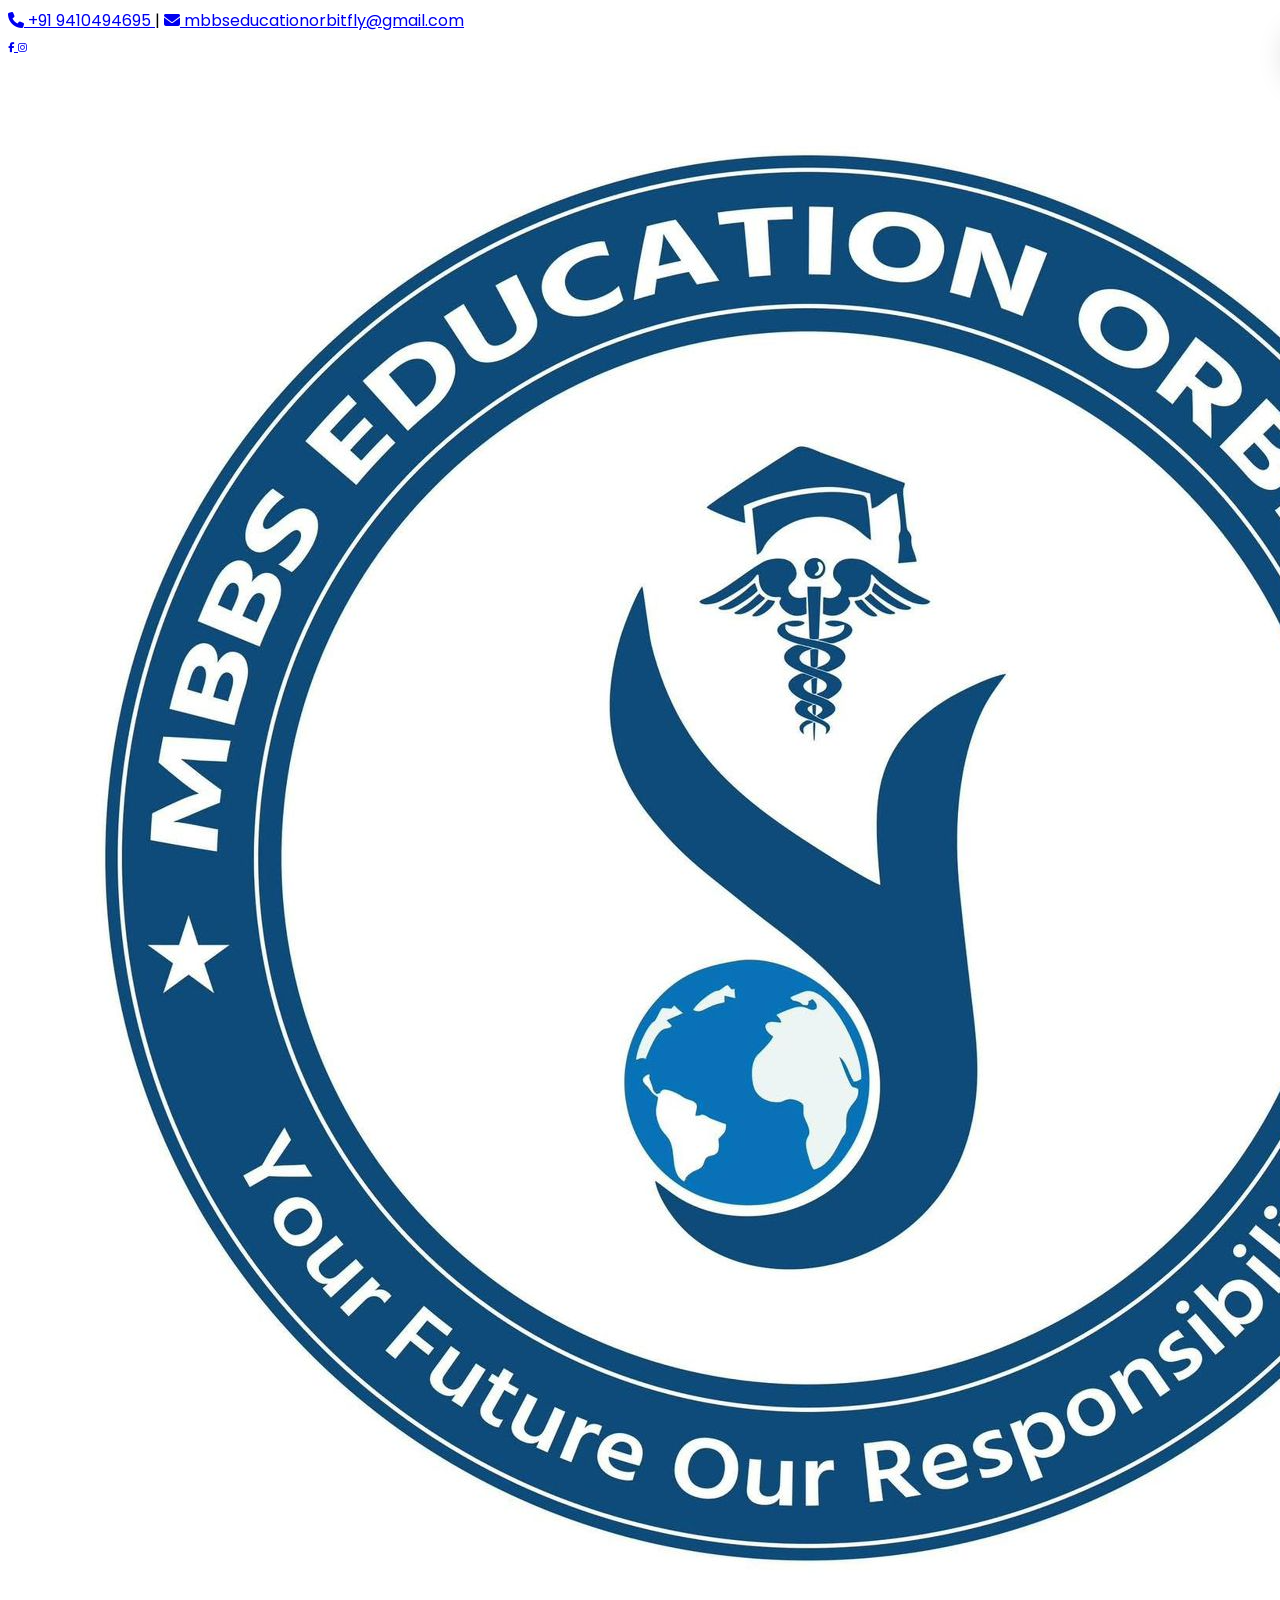
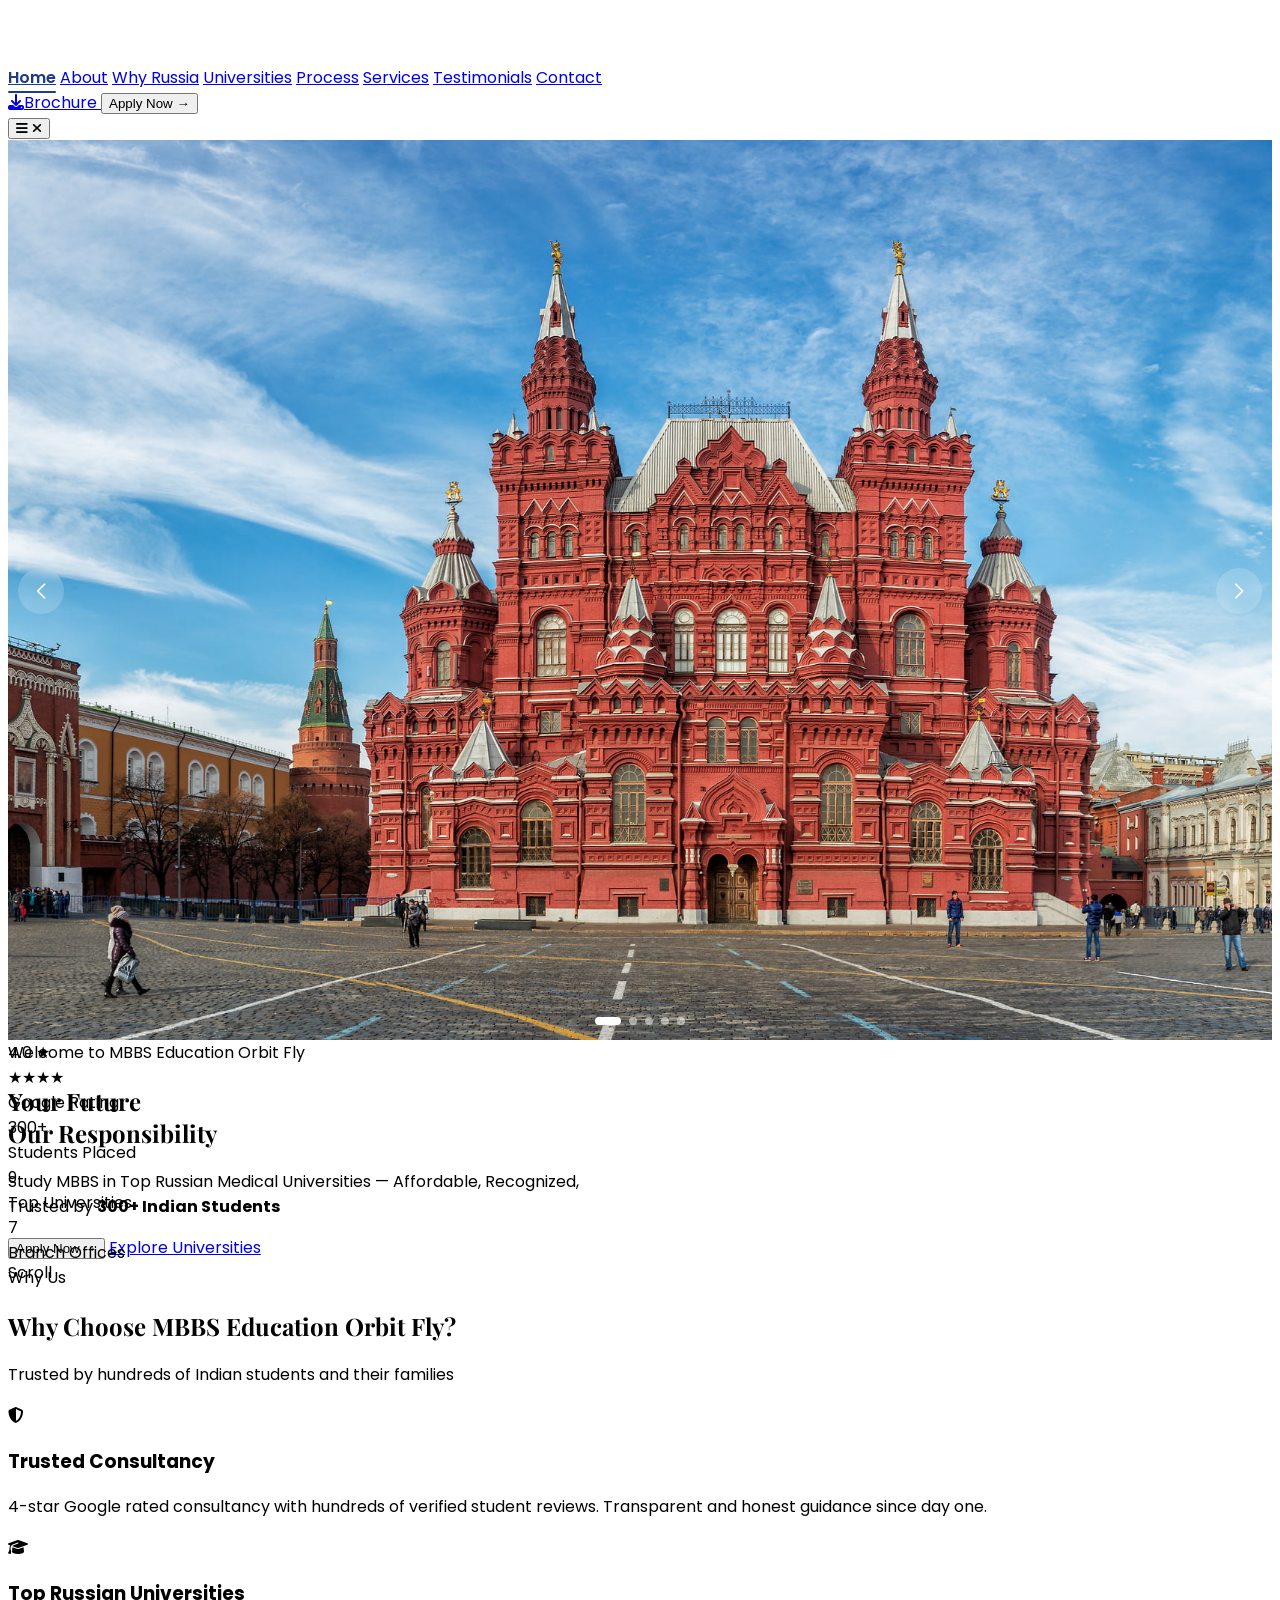
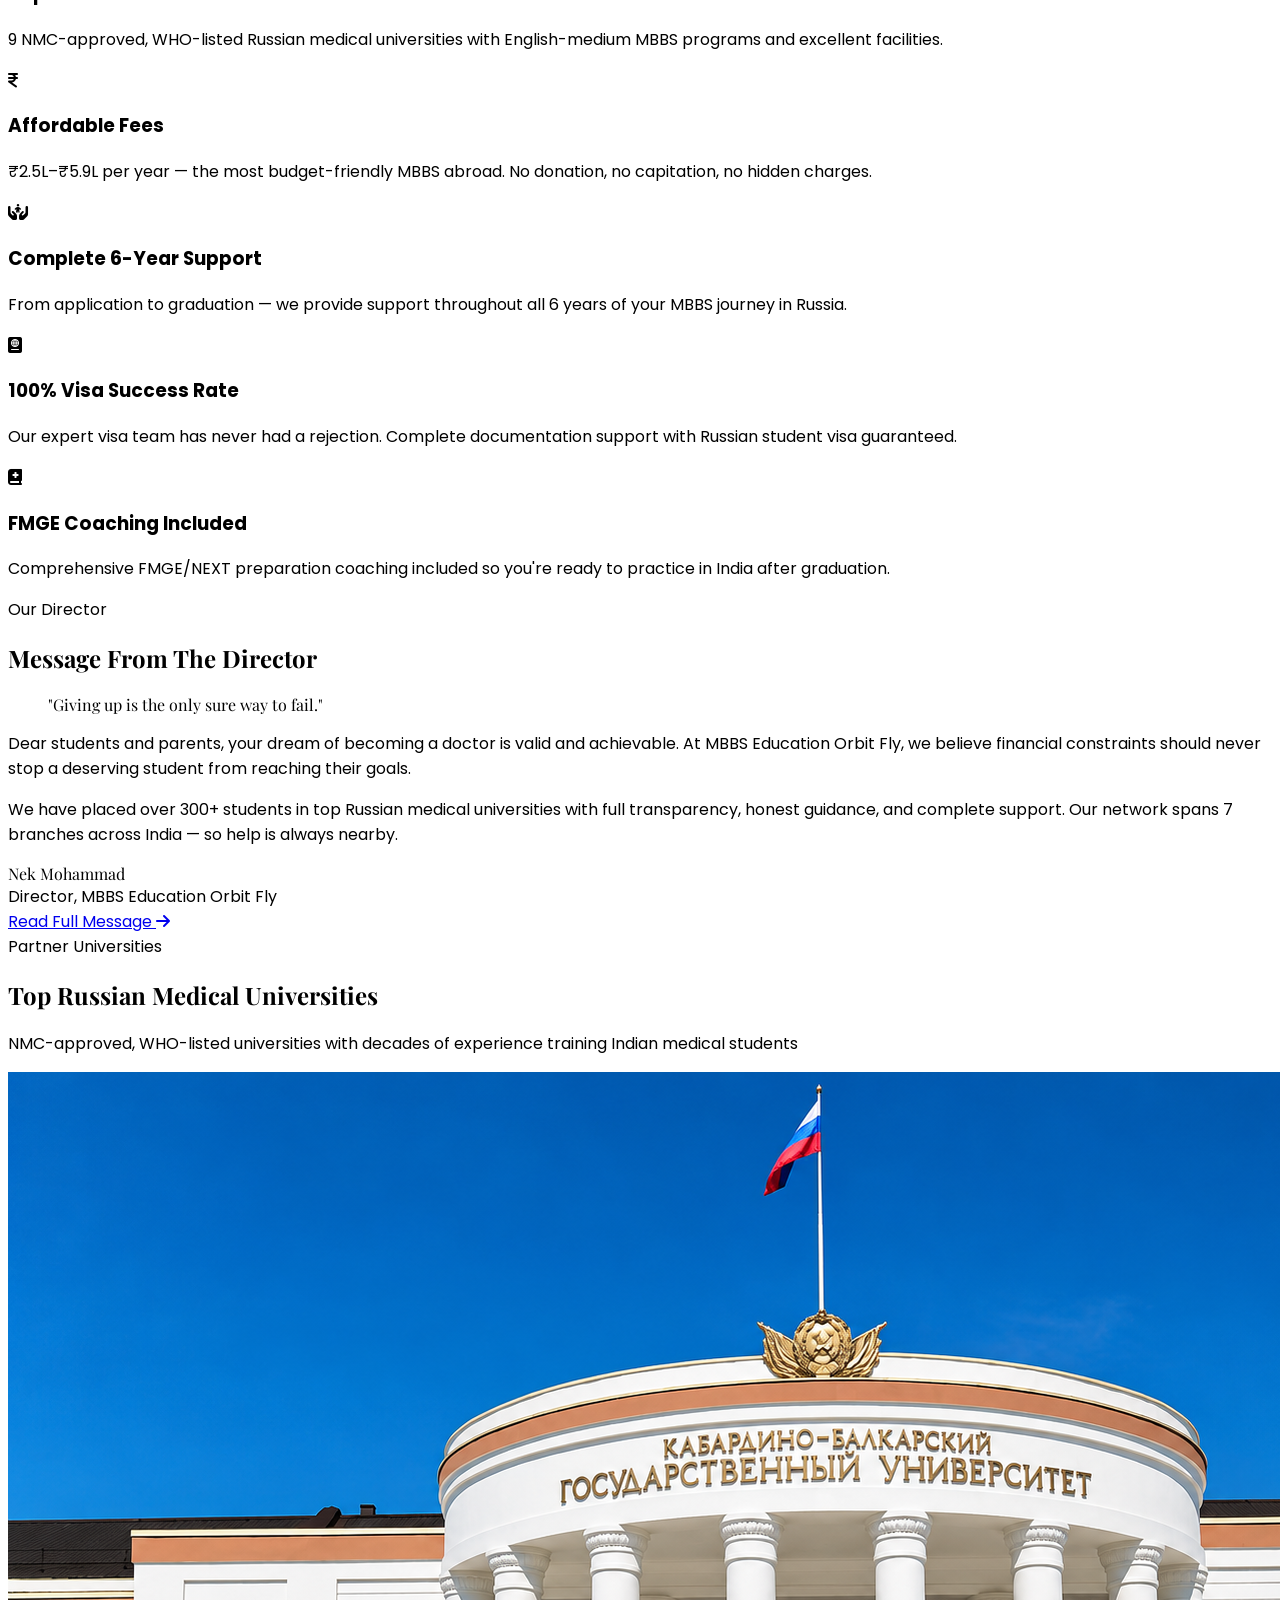
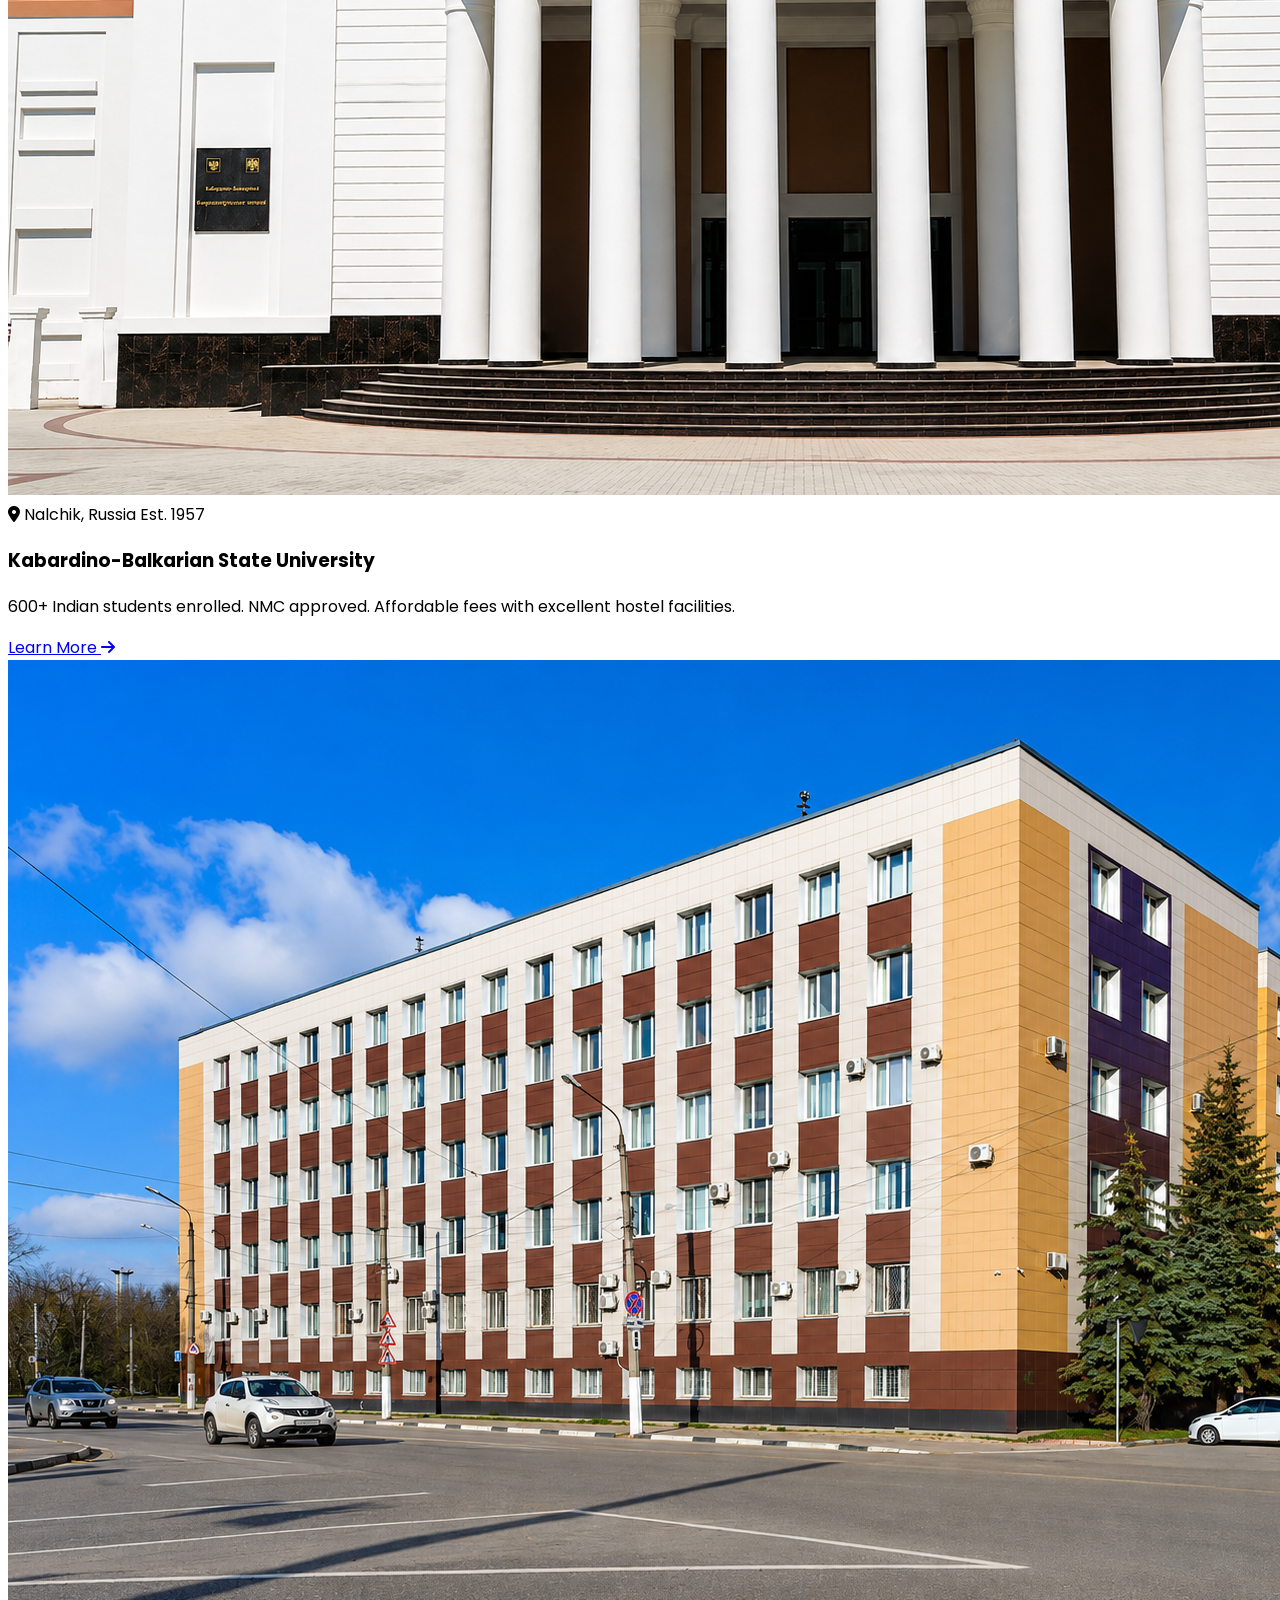
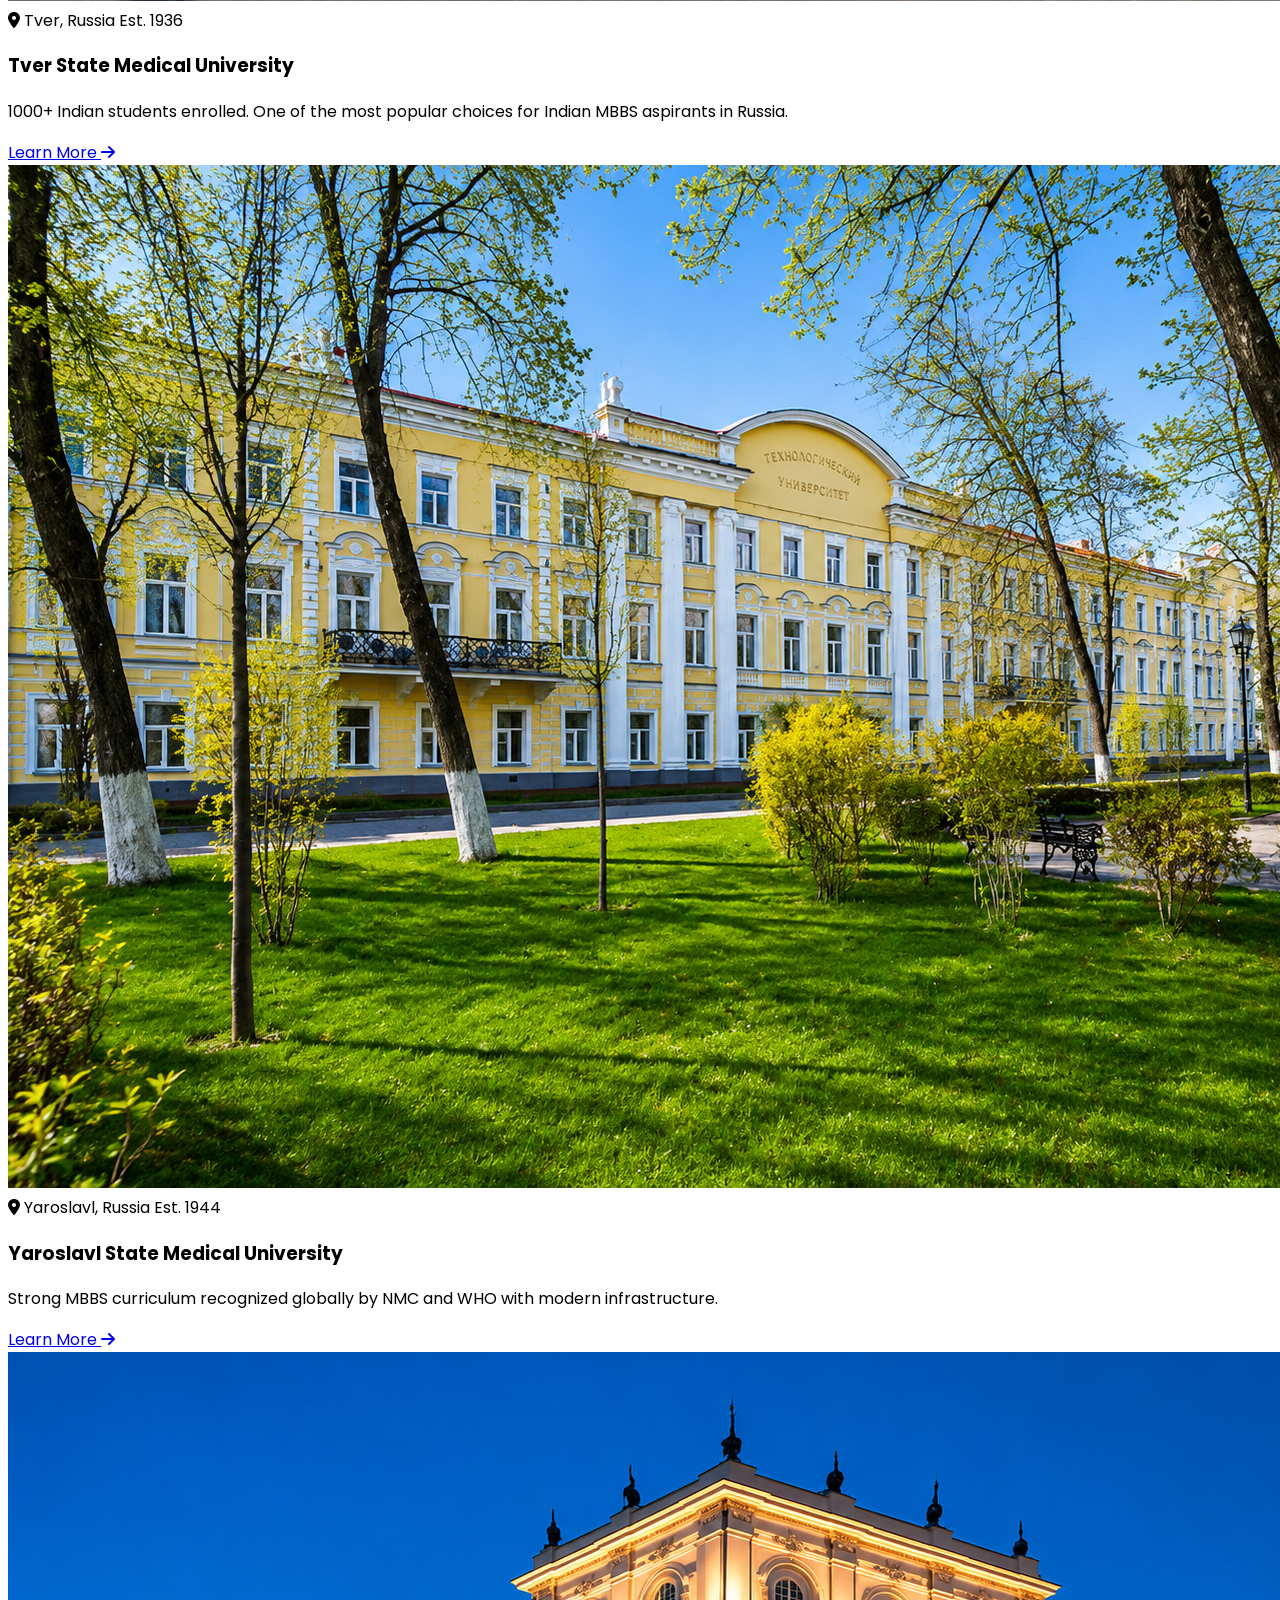
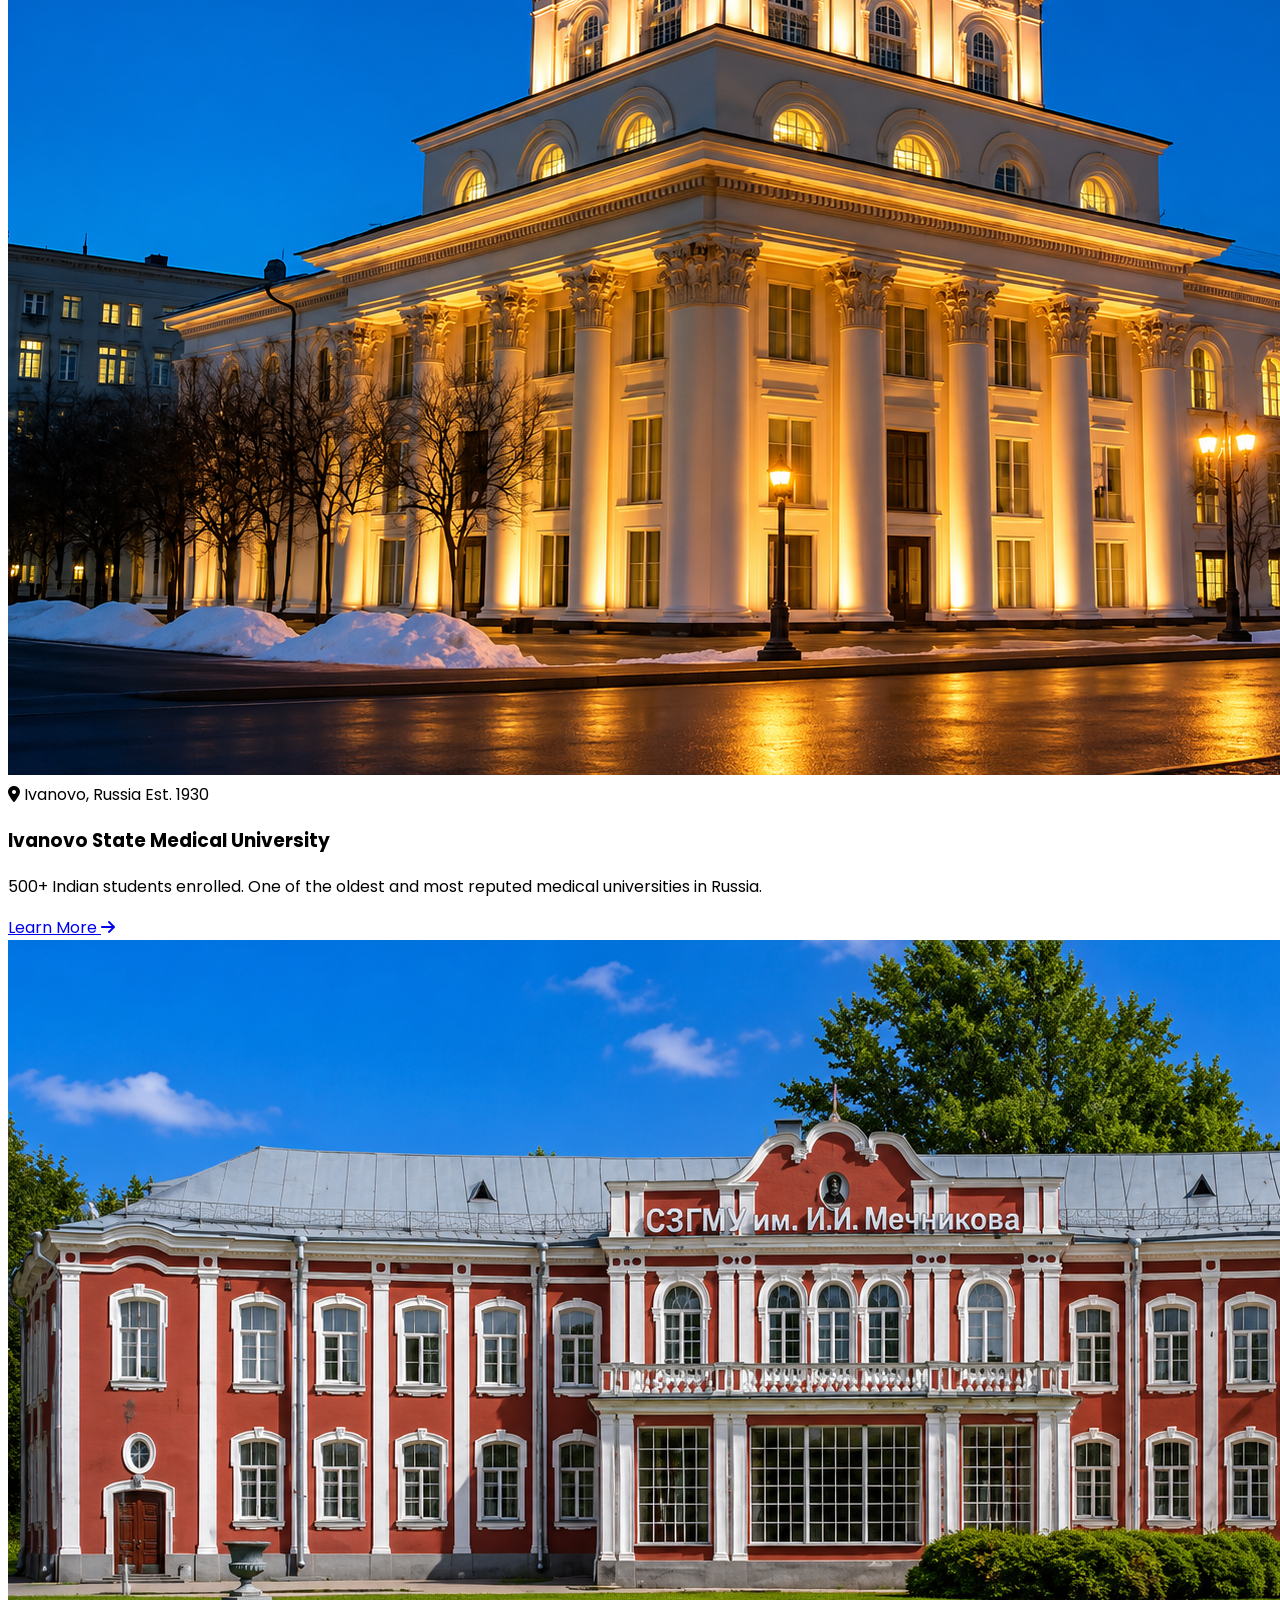
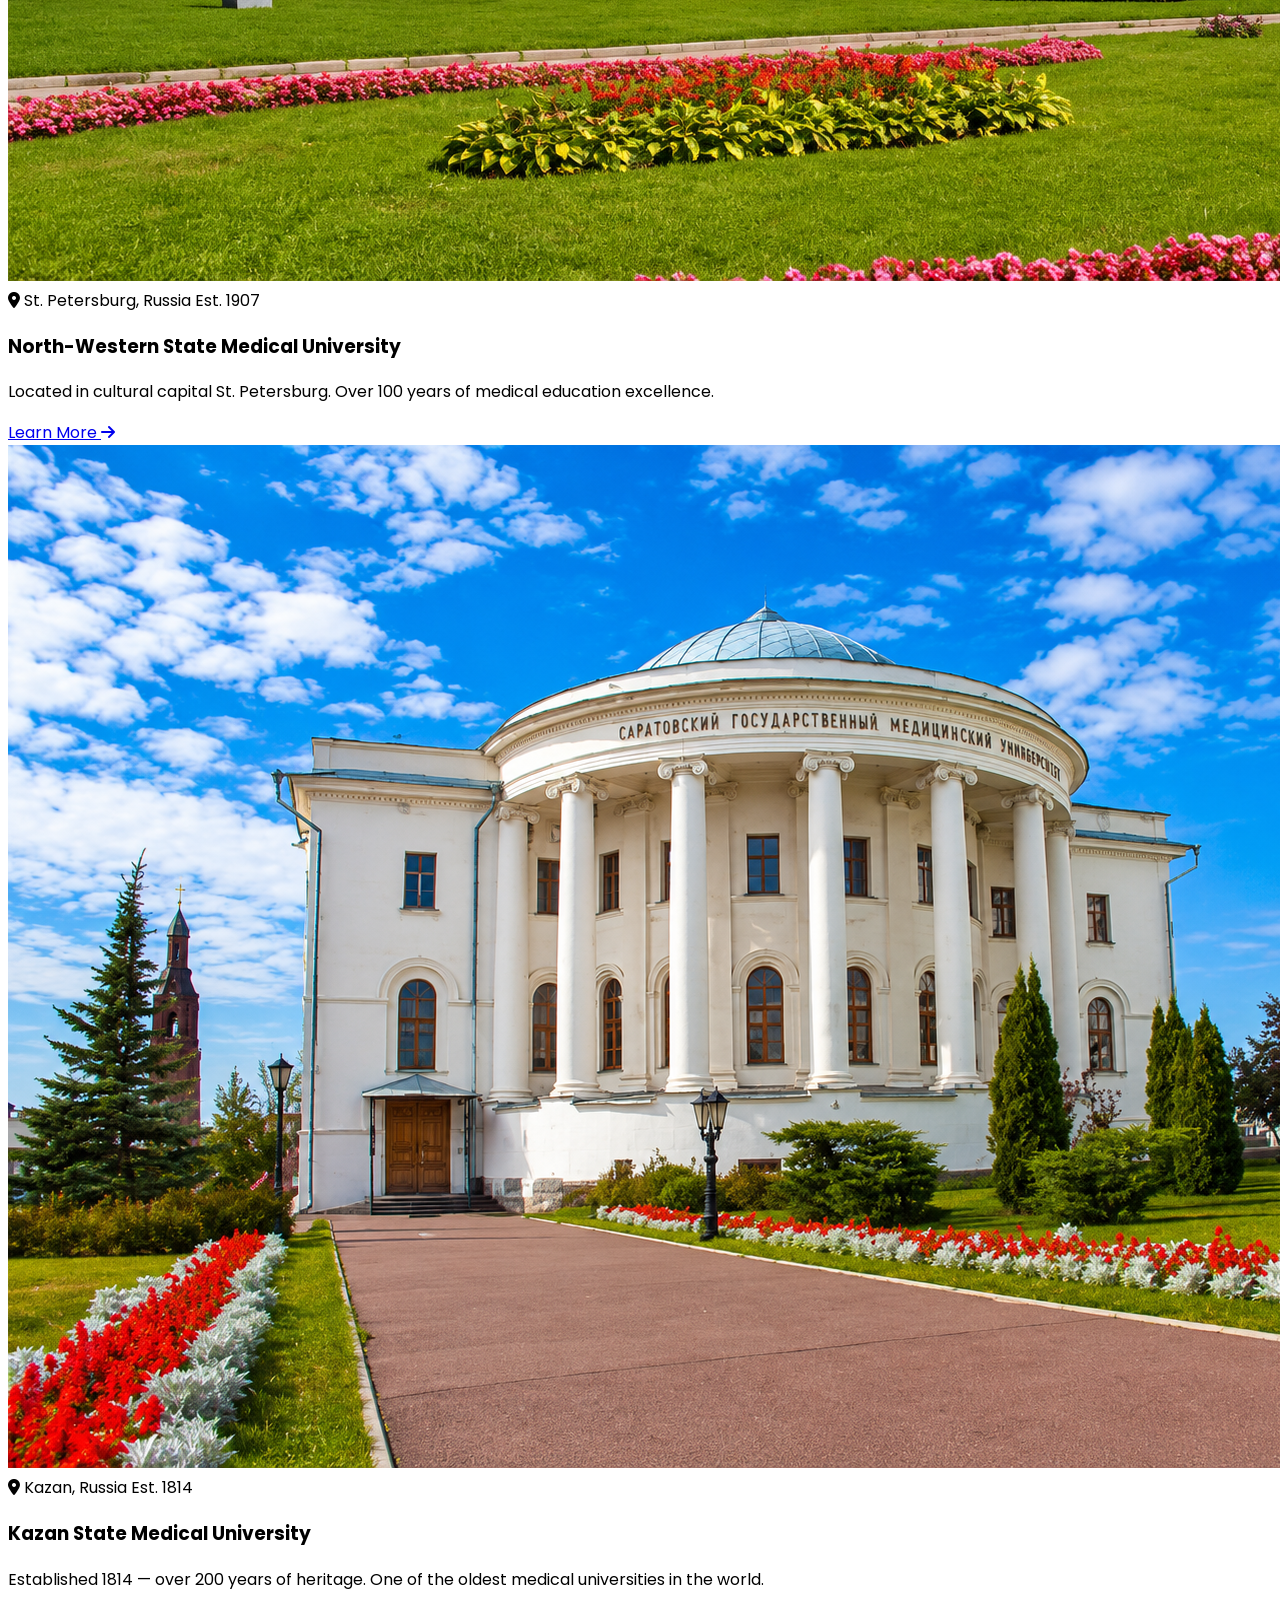
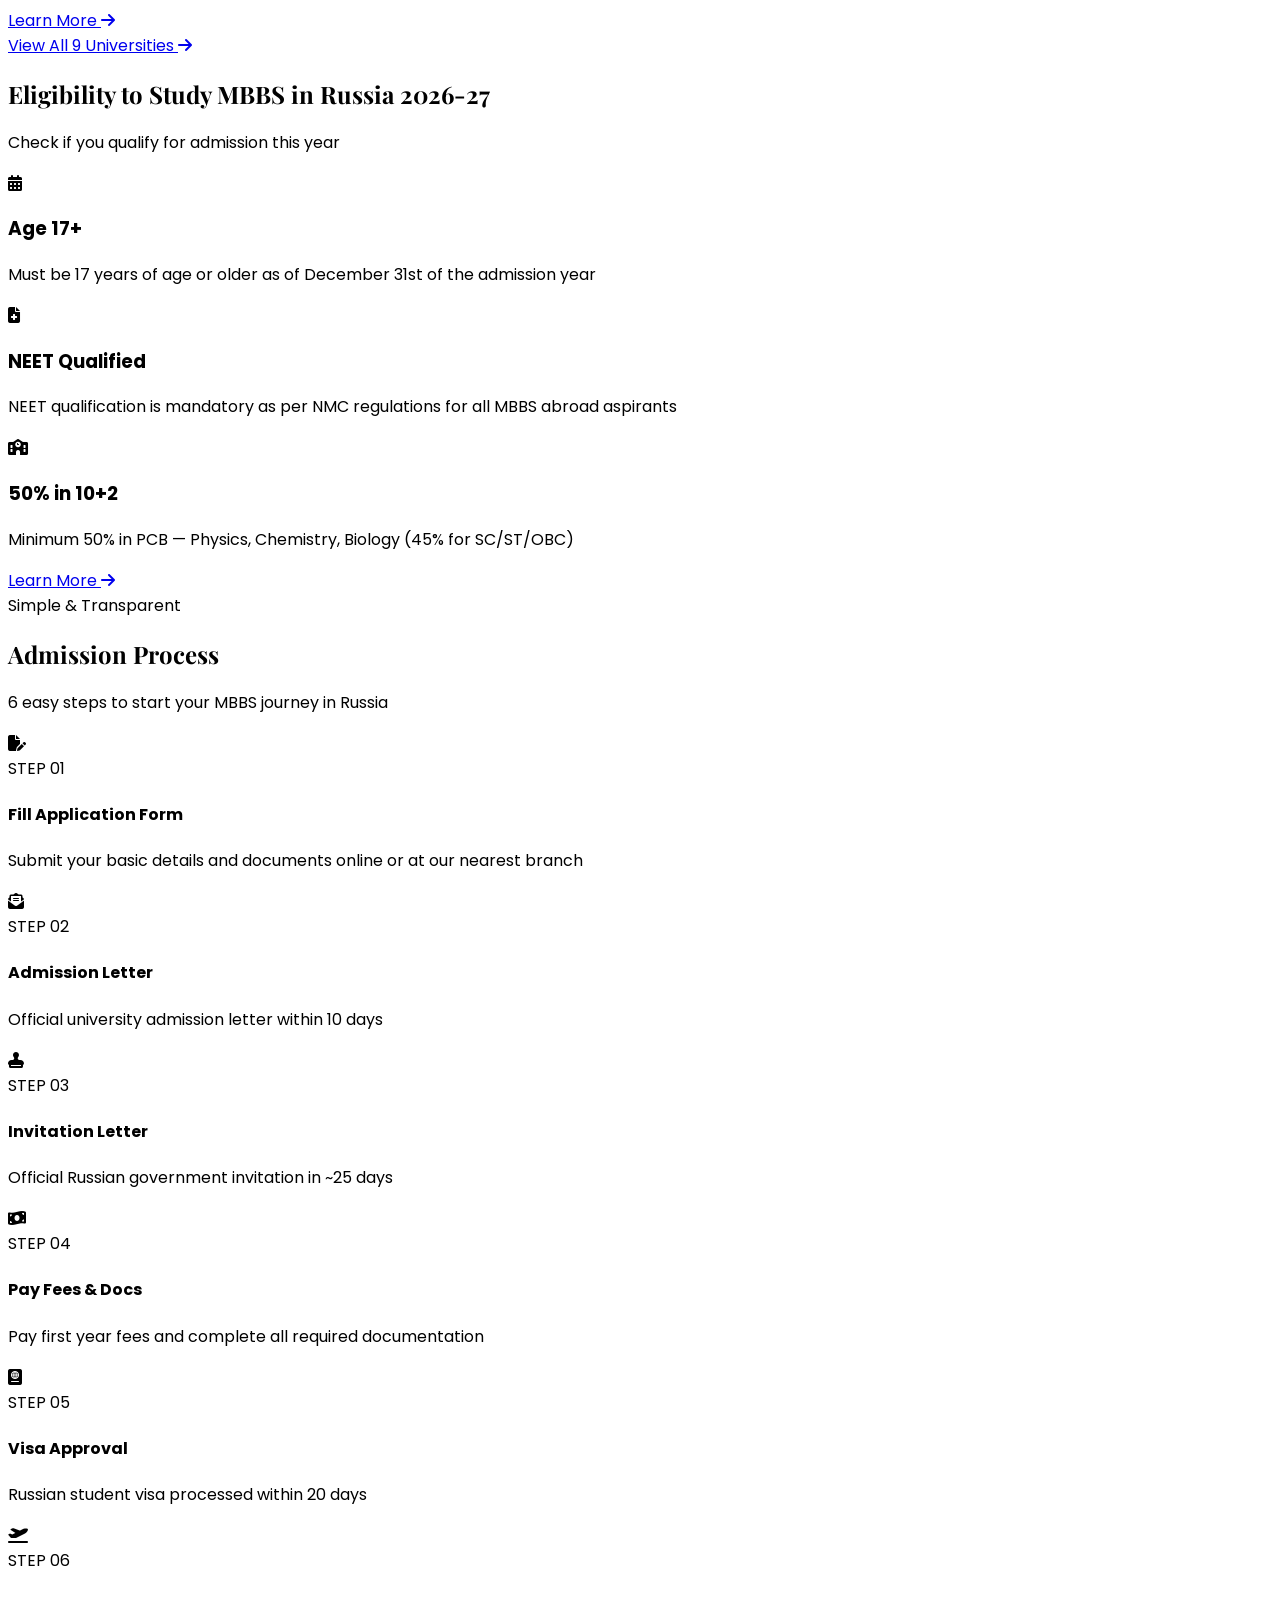
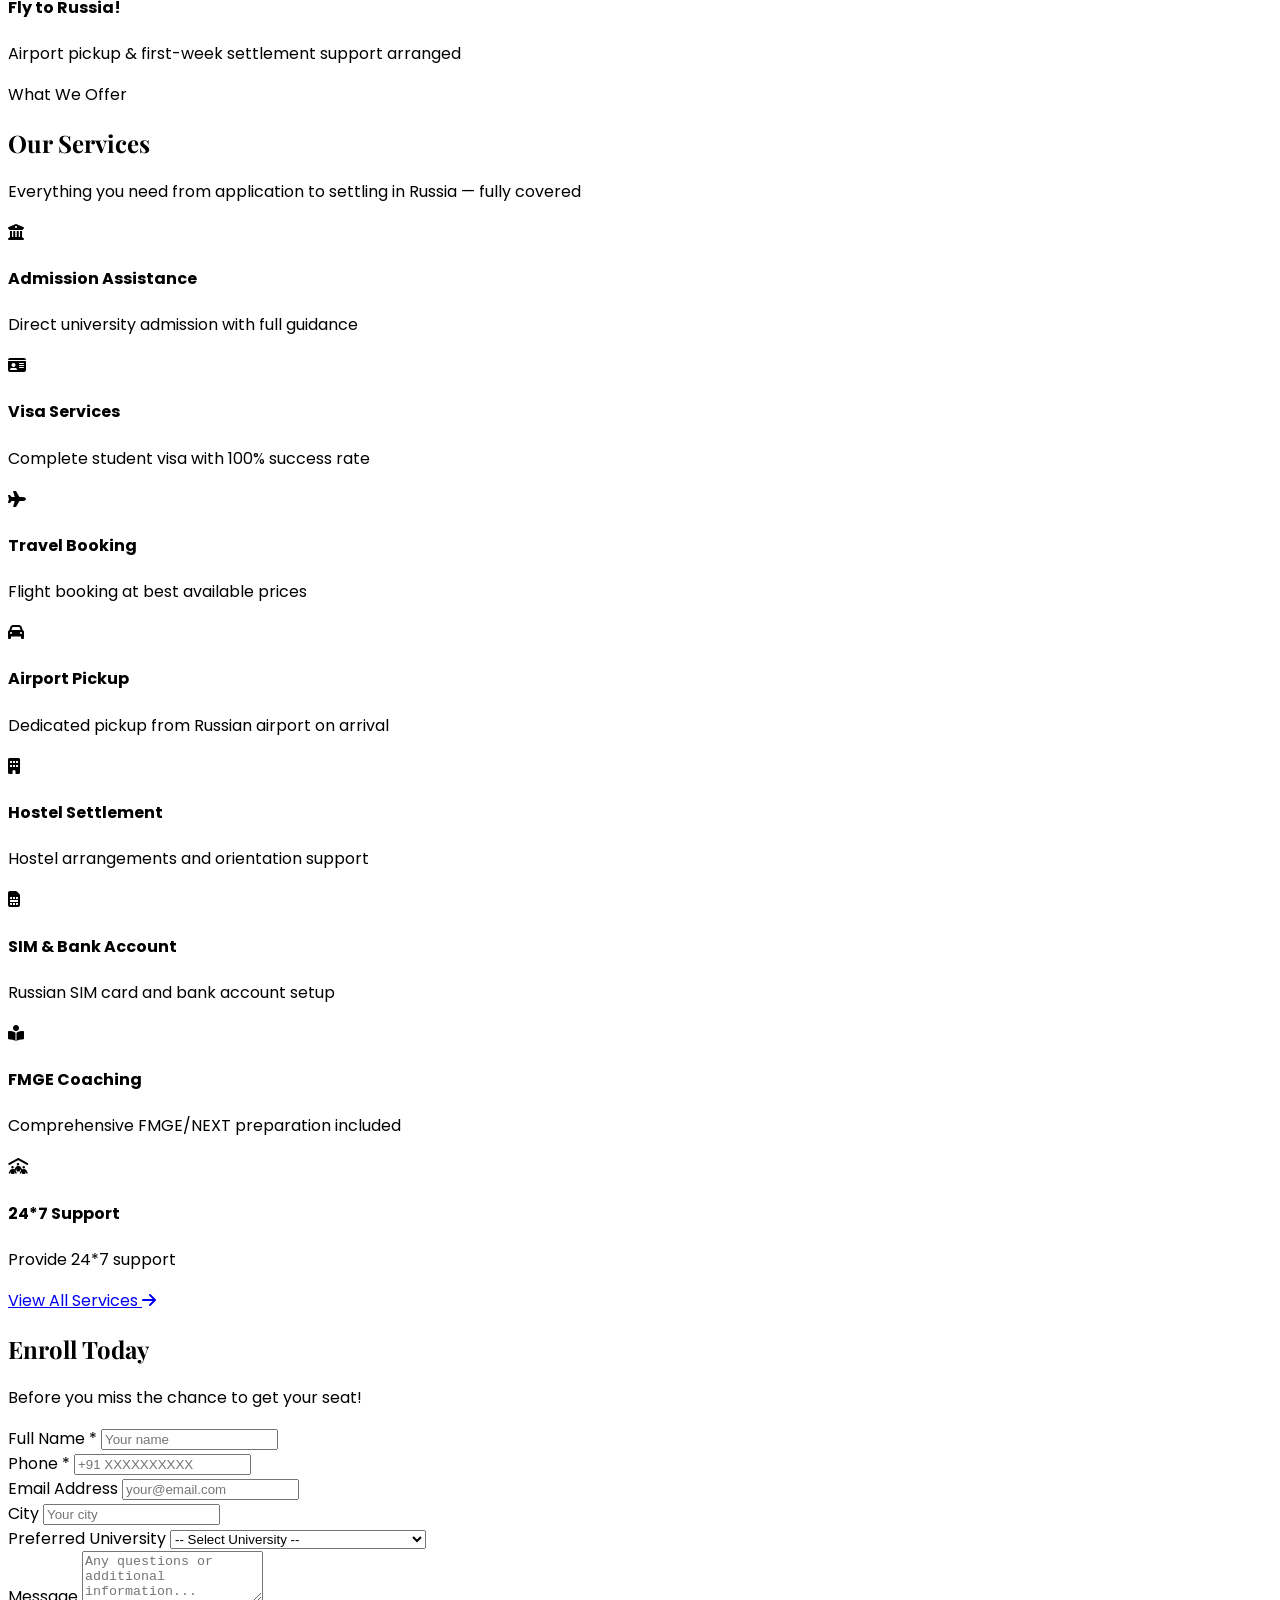
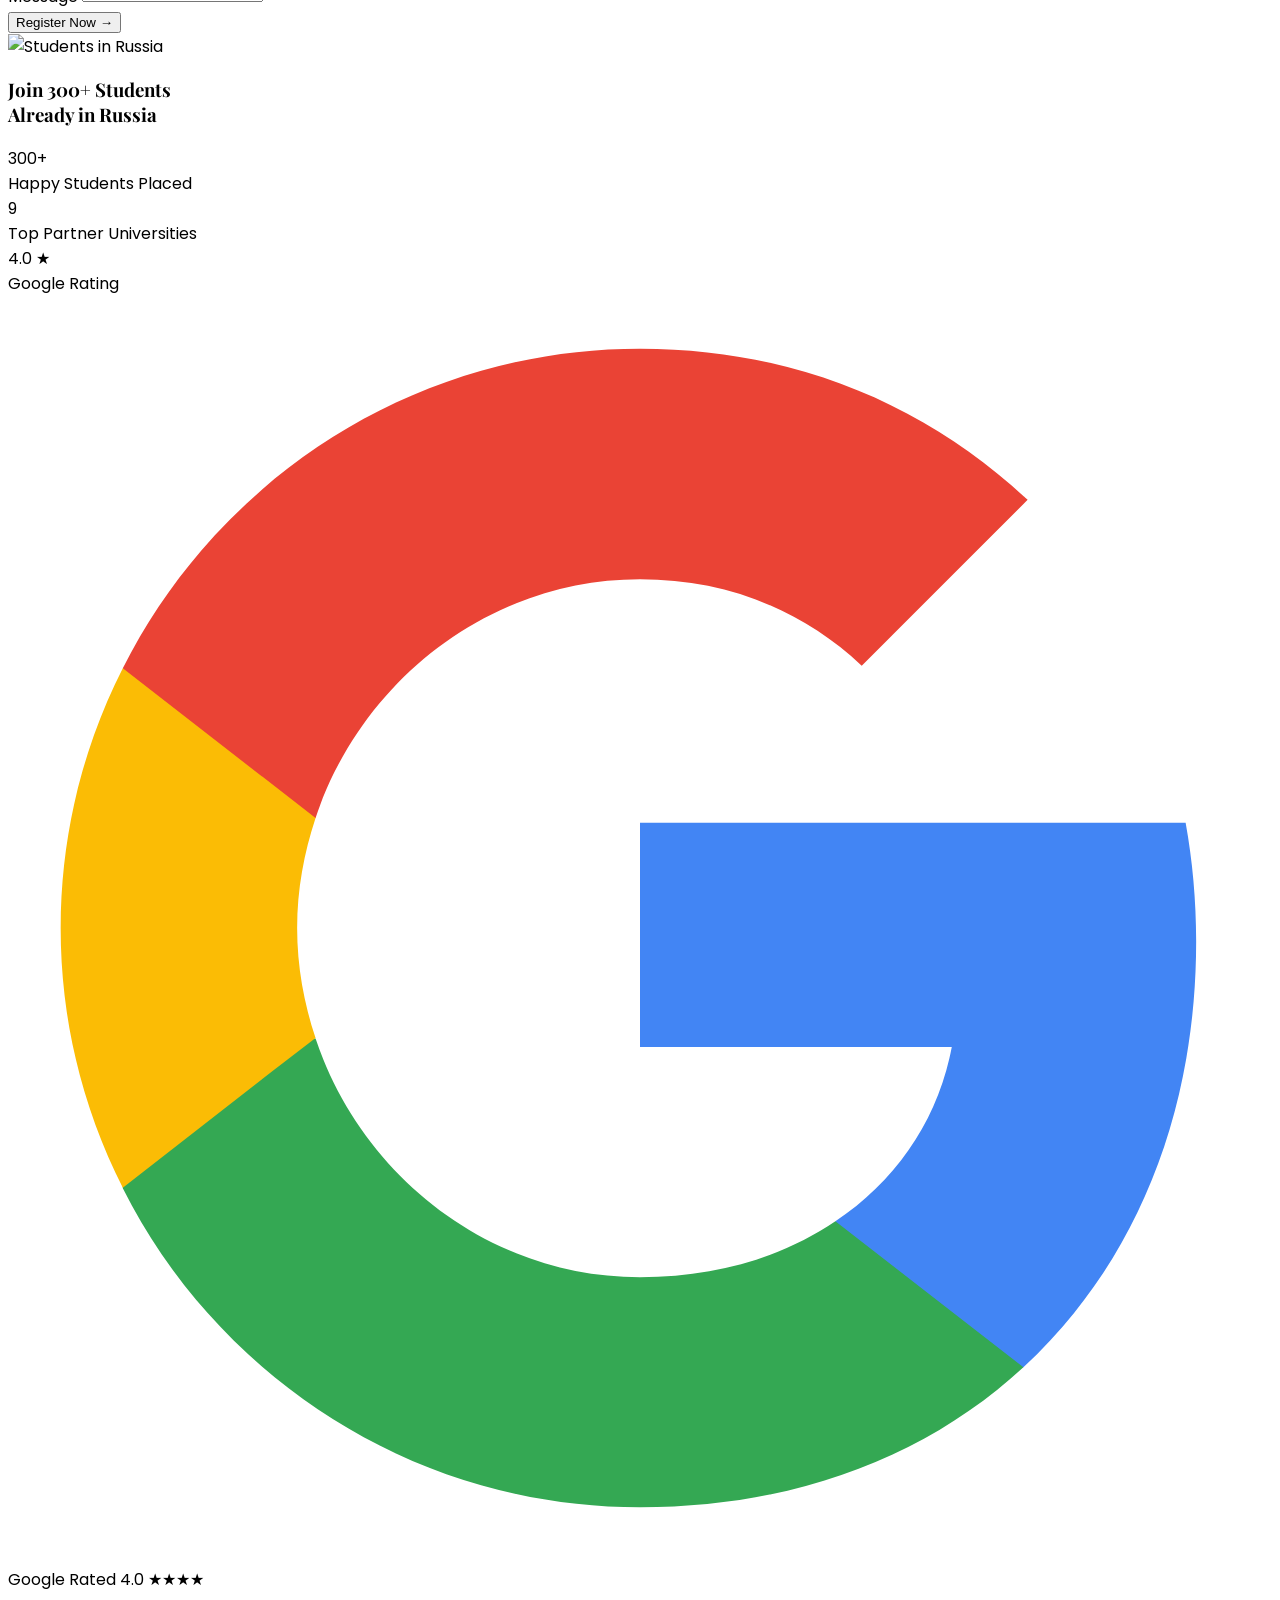
==== commit 4d37f31b: "Updated files for the deployment" ====
--- a/index.html
+++ b/index.html
@@ -150,11 +150,11 @@
     <!-- Swiper -->
     <div class="swiper hero-swiper h-full">
       <div class="swiper-wrapper">
-        <div class="swiper-slide"><div class="slide-bg" style="background-image:url('https://picsum.photos/seed/meduni1/1920/800')"></div></div>
-        <div class="swiper-slide"><div class="slide-bg" style="background-image:url('https://picsum.photos/seed/campus2/1920/800')"></div></div>
-        <div class="swiper-slide"><div class="slide-bg" style="background-image:url('https://picsum.photos/seed/students3/1920/800')"></div></div>
-        <div class="swiper-slide"><div class="slide-bg" style="background-image:url('https://picsum.photos/seed/doctor4/1920/800')"></div></div>
-        <div class="swiper-slide"><div class="slide-bg" style="background-image:url('https://picsum.photos/seed/mbbs5/1920/800')"></div></div>
+        <div class="swiper-slide"><div class="slide-bg" style="background-image:url('assets/hero/red-square.jpg')"></div></div>
+        <div class="swiper-slide"><div class="slide-bg" style="background-image:url('assets/hero/kazan_city.png')"></div></div>
+        <div class="swiper-slide"><div class="slide-bg" style="background-image:url('assets/hero/peterspurg.png')"></div></div>
+        <div class="swiper-slide"><div class="slide-bg" style="background-image:url('assets/hero/kazan_masjid.png')"></div></div>
+        <div class="swiper-slide"><div class="slide-bg" style="background-image:url('assets/hero/Yaroslavl_city.png')"></div></div>
       </div>
       <div class="swiper-pagination hero-dots"></div>
       <div class="swiper-button-prev hero-prev"></div>
@@ -177,7 +177,7 @@
 
       <p class="hero-sub text-blue-100 text-base sm:text-lg lg:text-xl max-w-3xl mx-auto mb-9 leading-relaxed">
         Study MBBS in Top Russian Medical Universities — Affordable, Recognized,<br class="hidden sm:block" />
-        Trusted by <strong class="text-white">1000+ Indian Students</strong>
+        Trusted by <strong class="text-white">300+ Indian Students</strong>
       </p>
 
       <div class="hero-btns flex flex-col sm:flex-row gap-4 justify-center">
@@ -210,14 +210,14 @@
       <div class="grid grid-cols-2 lg:grid-cols-4 gap-8">
 
         <div class="text-center" data-aos="fade-up" data-aos-delay="0">
-          <div class="text-4xl lg:text-5xl font-bold text-yellow-400 mb-1">5.0 ★</div>
-          <div class="text-yellow-400 text-sm mb-1">★★★★★</div>
+          <div class="text-4xl lg:text-5xl font-bold text-yellow-400 mb-1">4.0 ★</div>
+          <div class="text-yellow-400 text-sm mb-1">★★★★</div>
           <div class="text-gray-400 text-sm">Google Rating</div>
         </div>
 
         <div class="text-center" data-aos="fade-up" data-aos-delay="100">
           <div class="text-4xl lg:text-5xl font-bold text-white mb-1">
-            <span class="counter" data-target="1000" data-suffix="+">0</span>
+            <span class="counter" data-target="300" data-suffix="+">0</span>
           </div>
           <div class="text-gray-400 text-sm">Students Placed</div>
         </div>
@@ -231,7 +231,7 @@
 
         <div class="text-center" data-aos="fade-up" data-aos-delay="300">
           <div class="text-4xl lg:text-5xl font-bold text-white mb-1">
-            <span class="counter" data-target="9" data-suffix="">0</span>
+            <span class="counter" data-target="7" data-suffix="">0</span>
           </div>
           <div class="text-gray-400 text-sm">Branch Offices</div>
         </div>
@@ -250,7 +250,7 @@
       <div class="text-center mb-14" data-aos="fade-up">
         <span class="inline-block text-blue-600 font-semibold text-xs uppercase tracking-[0.18em] mb-3">Why Us</span>
         <h2 class="font-serif text-3xl lg:text-4xl font-bold text-[#0a1628] mb-4">Why Choose MBBS Education Orbit Fly?</h2>
-        <p class="text-gray-500 text-lg max-w-2xl mx-auto">Trusted by thousands of Indian students and their families</p>
+        <p class="text-gray-500 text-lg max-w-2xl mx-auto">Trusted by hundreds of Indian students and their families</p>
       </div>
 
       <div class="grid md:grid-cols-2 lg:grid-cols-3 gap-7">
@@ -260,7 +260,7 @@
             <i class="fa-solid fa-shield-halved text-blue-700 text-2xl"></i>
           </div>
           <h3 class="font-semibold text-lg text-[#0a1628] mb-3">Trusted Consultancy</h3>
-          <p class="text-gray-500 text-sm leading-relaxed">5-star Google rated consultancy with hundreds of verified student reviews. Transparent and honest guidance since day one.</p>
+          <p class="text-gray-500 text-sm leading-relaxed">4-star Google rated consultancy with hundreds of verified student reviews. Transparent and honest guidance since day one.</p>
         </div>
 
         <div class="feature-card bg-white rounded-2xl p-8 border border-gray-100 shadow-sm" data-aos="fade-up" data-aos-delay="100">
@@ -315,7 +315,7 @@
     <div class="max-w-7xl mx-auto px-4 sm:px-6 lg:px-8">
       <div class="grid lg:grid-cols-2 gap-14 items-center">
 
-        <!-- Left: Photo -->
+        <!-- Left: Photo
         <div class="flex justify-center" data-aos="fade-right">
           <div class="relative">
             <div class="absolute -inset-5 rounded-full border-4 border-dashed border-blue-200 spin-slow"></div>
@@ -327,7 +327,7 @@
               Nek Mohammad
             </div>
           </div>
-        </div>
+        </div> -->
 
         <!-- Right: Message -->
         <div data-aos="fade-left">
@@ -343,7 +343,7 @@
             Dear students and parents, your dream of becoming a doctor is valid and achievable. At MBBS Education Orbit Fly, we believe financial constraints should never stop a deserving student from reaching their goals.
           </p>
           <p class="text-gray-600 leading-relaxed mb-7">
-            We have placed over 1000 students in top Russian medical universities with full transparency, honest guidance, and complete support. Our network spans 9 branches across India — so help is always nearby.
+            We have placed over 300+ students in top Russian medical universities with full transparency, honest guidance, and complete support. Our network spans 7 branches across India — so help is always nearby.
           </p>
 
           <div class="mb-7">
@@ -378,7 +378,7 @@
 
         <div class="uni-card rounded-2xl overflow-hidden border border-gray-100 shadow-sm" data-aos="fade-up" data-aos-delay="0">
           <div class="uni-img-wrap overflow-hidden h-48">
-            <img src="https://picsum.photos/seed/kbsu77/800/600" alt="Kabardino-Balkarian State University" class="uni-img w-full h-full object-cover" />
+            <img src="assets/universities/Kabardino.png" alt="Kabardino-Balkarian State University" class="uni-img w-full h-full object-cover" />
           </div>
           <div class="p-6">
             <div class="flex items-center gap-2 mb-2">
@@ -396,7 +396,7 @@
 
         <div class="uni-card rounded-2xl overflow-hidden border border-gray-100 shadow-sm" data-aos="fade-up" data-aos-delay="100">
           <div class="uni-img-wrap overflow-hidden h-48">
-            <img src="https://picsum.photos/seed/tver88/800/600" alt="Tver State Medical University" class="uni-img w-full h-full object-cover" />
+            <img src="assets/universities/Tver.png" alt="Tver State Medical University" class="uni-img w-full h-full object-cover" />
           </div>
           <div class="p-6">
             <div class="flex items-center gap-2 mb-2">
@@ -414,7 +414,7 @@
 
         <div class="uni-card rounded-2xl overflow-hidden border border-gray-100 shadow-sm" data-aos="fade-up" data-aos-delay="200">
           <div class="uni-img-wrap overflow-hidden h-48">
-            <img src="https://picsum.photos/seed/yaro99/800/600" alt="Yaroslavl State Medical University" class="uni-img w-full h-full object-cover" />
+            <img src="assets/universities/Yaroslavl University.png" alt="Yaroslavl State Medical University" class="uni-img w-full h-full object-cover" />
           </div>
           <div class="p-6">
             <div class="flex items-center gap-2 mb-2">
@@ -432,7 +432,7 @@
 
         <div class="uni-card rounded-2xl overflow-hidden border border-gray-100 shadow-sm" data-aos="fade-up" data-aos-delay="0">
           <div class="uni-img-wrap overflow-hidden h-48">
-            <img src="https://picsum.photos/seed/ivan55/800/600" alt="Ivanovo State Medical University" class="uni-img w-full h-full object-cover" />
+            <img src="assets/universities/Ivanovo.png" alt="Ivanovo State Medical University" class="uni-img w-full h-full object-cover" />
           </div>
           <div class="p-6">
             <div class="flex items-center gap-2 mb-2">
@@ -450,7 +450,7 @@
 
         <div class="uni-card rounded-2xl overflow-hidden border border-gray-100 shadow-sm" data-aos="fade-up" data-aos-delay="100">
           <div class="uni-img-wrap overflow-hidden h-48">
-            <img src="https://picsum.photos/seed/nwsmu22/800/600" alt="North-Western State Medical University" class="uni-img w-full h-full object-cover" />
+            <img src="assets/universities/north_west_medical_university.png" alt="North-Western State Medical University" class="uni-img w-full h-full object-cover" />
           </div>
           <div class="p-6">
             <div class="flex items-center gap-2 mb-2">
@@ -468,7 +468,7 @@
 
         <div class="uni-card rounded-2xl overflow-hidden border border-gray-100 shadow-sm" data-aos="fade-up" data-aos-delay="200">
           <div class="uni-img-wrap overflow-hidden h-48">
-            <img src="https://picsum.photos/seed/kazan33/800/600" alt="Kazan State Medical University" class="uni-img w-full h-full object-cover" />
+            <img src="assets/universities/Kazan.png" alt="Kazan State Medical University" class="uni-img w-full h-full object-cover" />
           </div>
           <div class="p-6">
             <div class="flex items-center gap-2 mb-2">
@@ -502,7 +502,7 @@
   <section class="py-16 bg-gradient-to-r from-[#0a1628] via-blue-900 to-[#0a1628]">
     <div class="max-w-7xl mx-auto px-4 sm:px-6 lg:px-8">
       <div class="text-center mb-10" data-aos="fade-up">
-        <h2 class="font-serif text-2xl lg:text-3xl font-bold text-white mb-2">Eligibility to Study MBBS in Russia 2025-26</h2>
+        <h2 class="font-serif text-2xl lg:text-3xl font-bold text-white mb-2">Eligibility to Study MBBS in Russia 2026-27</h2>
         <p class="text-blue-200 text-sm">Check if you qualify for admission this year</p>
       </div>
       <div class="grid md:grid-cols-3 gap-6 mb-10">
@@ -690,8 +690,8 @@
           <div class="w-14 h-14 bg-pink-50 rounded-2xl flex items-center justify-center mx-auto mb-4">
             <i class="fa-solid fa-people-roof text-pink-600 text-xl"></i>
           </div>
-          <h4 class="font-semibold text-sm text-[#0a1628] mb-2">Parent Support</h4>
-          <p class="text-gray-400 text-xs">Regular updates and direct support to parents</p>
+          <h4 class="font-semibold text-sm text-[#0a1628] mb-2">24*7 Support</h4>
+          <p class="text-gray-400 text-xs">Provide 24*7 support</p>
         </div>
 
       </div>
@@ -773,11 +773,11 @@
           </div>
           <div class="relative z-10 p-8 text-center w-full">
             <h3 class="font-serif text-2xl lg:text-3xl font-bold text-white mb-10">
-              Join 1000+ Students<br/>Already in Russia
+              Join 300+ Students<br/>Already in Russia
             </h3>
             <div class="space-y-5">
               <div class="bg-white/10 backdrop-blur-sm border border-white/20 rounded-2xl p-5">
-                <div class="text-4xl font-bold text-yellow-400 mb-1">1000+</div>
+                <div class="text-4xl font-bold text-yellow-400 mb-1">300+</div>
                 <div class="text-white text-sm">Happy Students Placed</div>
               </div>
               <div class="bg-white/10 backdrop-blur-sm border border-white/20 rounded-2xl p-5">
@@ -785,7 +785,7 @@
                 <div class="text-white text-sm">Top Partner Universities</div>
               </div>
               <div class="bg-white/10 backdrop-blur-sm border border-white/20 rounded-2xl p-5">
-                <div class="text-4xl font-bold text-yellow-400 mb-1">5.0 ★</div>
+                <div class="text-4xl font-bold text-yellow-400 mb-1">4.0 ★</div>
                 <div class="text-white text-sm">Google Rating</div>
               </div>
             </div>
@@ -807,7 +807,7 @@
         <div class="inline-flex items-center gap-2 bg-white border border-gray-200 rounded-full px-5 py-2 shadow-sm mb-5">
           <svg class="w-4 h-4" viewBox="0 0 24 24"><path fill="#4285F4" d="M22.56 12.25c0-.78-.07-1.53-.2-2.25H12v4.26h5.92c-.26 1.37-1.04 2.53-2.21 3.31v2.77h3.57c2.08-1.92 3.28-4.74 3.28-8.09z"/><path fill="#34A853" d="M12 23c2.97 0 5.46-.98 7.28-2.66l-3.57-2.77c-.98.66-2.23 1.06-3.71 1.06-2.86 0-5.29-1.93-6.16-4.53H2.18v2.84C3.99 20.53 7.7 23 12 23z"/><path fill="#FBBC05" d="M5.84 14.09c-.22-.66-.35-1.36-.35-2.09s.13-1.43.35-2.09V7.07H2.18C1.43 8.55 1 10.22 1 12s.43 3.45 1.18 4.93l2.85-2.22.81-.62z"/><path fill="#EA4335" d="M12 5.38c1.62 0 3.06.56 4.21 1.64l3.15-3.15C17.45 2.09 14.97 1 12 1 7.7 1 3.99 3.47 2.18 7.07l3.66 2.84c.87-2.6 3.3-4.53 6.16-4.53z"/></svg>
           <span class="text-sm font-semibold text-gray-700">Google Rated</span>
-          <span class="text-yellow-500 font-bold">5.0 ★★★★★</span>
+          <span class="text-yellow-500 font-bold">4.0 ★★★★</span>
         </div>
         <h2 class="font-serif text-3xl lg:text-4xl font-bold text-[#0a1628] mb-3">What Our Students Say</h2>
         <p class="text-gray-500 text-lg max-w-2xl mx-auto">Real reviews from real students — straight from Google</p>
@@ -823,7 +823,7 @@
               <div class="flex items-center gap-3 pt-4 border-t border-gray-100">
                 <img src="https://picsum.photos/seed/rev1/400/400" alt="Dr. Mueen Khan" class="w-12 h-12 rounded-full object-cover flex-shrink-0" />
                 <div>
-                  <div class="font-semibold text-[#0a1628] text-sm">Dr. Mueen Khan</div>
+                  <div class="font-semibold text-[#0a1628] text-sm"> Mueen Khan</div>
                   <div class="text-xs text-gray-400">MBBS Student, Russia</div>
                 </div>
               </div>
@@ -837,7 +837,7 @@
               <div class="flex items-center gap-3 pt-4 border-t border-gray-100">
                 <img src="https://picsum.photos/seed/rev2/400/400" alt="Dr. Aryan Singh" class="w-12 h-12 rounded-full object-cover flex-shrink-0" />
                 <div>
-                  <div class="font-semibold text-[#0a1628] text-sm">Dr. Aryan Singh</div>
+                  <div class="font-semibold text-[#0a1628] text-sm"> Aryan Singh</div>
                   <div class="text-xs text-gray-400">MBBS Student, Russia</div>
                 </div>
               </div>
@@ -851,7 +851,7 @@
               <div class="flex items-center gap-3 pt-4 border-t border-gray-100">
                 <img src="https://picsum.photos/seed/rev3/400/400" alt="Dr. Aman Pandey" class="w-12 h-12 rounded-full object-cover flex-shrink-0" />
                 <div>
-                  <div class="font-semibold text-[#0a1628] text-sm">Dr. Aman Pandey</div>
+                  <div class="font-semibold text-[#0a1628] text-sm">Aman Pandey</div>
                   <div class="text-xs text-gray-400">MBBS Student, Russia</div>
                 </div>
               </div>
@@ -865,7 +865,7 @@
               <div class="flex items-center gap-3 pt-4 border-t border-gray-100">
                 <img src="https://picsum.photos/seed/rev4/400/400" alt="Dr. Sagar Sharma" class="w-12 h-12 rounded-full object-cover flex-shrink-0" />
                 <div>
-                  <div class="font-semibold text-[#0a1628] text-sm">Dr. Sagar Sharma</div>
+                  <div class="font-semibold text-[#0a1628] text-sm">Sagar Sharma</div>
                   <div class="text-xs text-gray-400">MBBS Student, Russia</div>
                 </div>
               </div>
@@ -879,7 +879,7 @@
               <div class="flex items-center gap-3 pt-4 border-t border-gray-100">
                 <img src="https://picsum.photos/seed/rev5/400/400" alt="Dr. Kaoshalendra Pratap" class="w-12 h-12 rounded-full object-cover flex-shrink-0" />
                 <div>
-                  <div class="font-semibold text-[#0a1628] text-sm">Dr. Kaoshalendra Pratap</div>
+                  <div class="font-semibold text-[#0a1628] text-sm">Kaoshalendra Pratap</div>
                   <div class="text-xs text-gray-400">MBBS Student, Russia</div>
                 </div>
               </div>
@@ -893,7 +893,7 @@
               <div class="flex items-center gap-3 pt-4 border-t border-gray-100">
                 <img src="https://picsum.photos/seed/rev6/400/400" alt="Dr. Yanshu Dipke" class="w-12 h-12 rounded-full object-cover flex-shrink-0" />
                 <div>
-                  <div class="font-semibold text-[#0a1628] text-sm">Dr. Yanshu Dipke</div>
+                  <div class="font-semibold text-[#0a1628] text-sm">Yanshu Dipke</div>
                   <div class="text-xs text-gray-400">MBBS Student, Russia</div>
                 </div>
               </div>
@@ -907,7 +907,7 @@
               <div class="flex items-center gap-3 pt-4 border-t border-gray-100">
                 <img src="https://picsum.photos/seed/rev7/400/400" alt="Dr. Aishwarya Kendre" class="w-12 h-12 rounded-full object-cover flex-shrink-0" />
                 <div>
-                  <div class="font-semibold text-[#0a1628] text-sm">Dr. Aishwarya Kendre</div>
+                  <div class="font-semibold text-[#0a1628] text-sm">Aishwarya Kendre</div>
                   <div class="text-xs text-gray-400">MBBS Student, Russia</div>
                 </div>
               </div>
@@ -921,7 +921,7 @@
               <div class="flex items-center gap-3 pt-4 border-t border-gray-100">
                 <img src="https://picsum.photos/seed/rev8/400/400" alt="Dr. Ankit Gupta" class="w-12 h-12 rounded-full object-cover flex-shrink-0" />
                 <div>
-                  <div class="font-semibold text-[#0a1628] text-sm">Dr. Ankit Gupta</div>
+                  <div class="font-semibold text-[#0a1628] text-sm">Ankit Gupta</div>
                   <div class="text-xs text-gray-400">MBBS Student, Russia</div>
                 </div>
               </div>
@@ -935,7 +935,7 @@
               <div class="flex items-center gap-3 pt-4 border-t border-gray-100">
                 <img src="https://picsum.photos/seed/rev9/400/400" alt="Dr. Naresh Vaishnav" class="w-12 h-12 rounded-full object-cover flex-shrink-0" />
                 <div>
-                  <div class="font-semibold text-[#0a1628] text-sm">Dr. Naresh Vaishnav</div>
+                  <div class="font-semibold text-[#0a1628] text-sm">Naresh Vaishnav</div>
                   <div class="text-xs text-gray-400">MBBS Student, Russia</div>
                 </div>
               </div>
@@ -1031,7 +1031,7 @@
             <li><a href="services.html" class="hover:text-white transition-colors flex items-center gap-2"><i class="fa-solid fa-chevron-right text-xs text-blue-500"></i>Airport Pickup</a></li>
             <li><a href="services.html" class="hover:text-white transition-colors flex items-center gap-2"><i class="fa-solid fa-chevron-right text-xs text-blue-500"></i>Hostel Settlement</a></li>
             <li><a href="services.html" class="hover:text-white transition-colors flex items-center gap-2"><i class="fa-solid fa-chevron-right text-xs text-blue-500"></i>FMGE Coaching</a></li>
-            <li><a href="services.html" class="hover:text-white transition-colors flex items-center gap-2"><i class="fa-solid fa-chevron-right text-xs text-blue-500"></i>Parent Support</a></li>
+            <li><a href="services.html" class="hover:text-white transition-colors flex items-center gap-2"><i class="fa-solid fa-chevron-right text-xs text-blue-500"></i>24*7 Support</a></li>
           </ul>
         </div>
 
@@ -1054,7 +1054,7 @@
           </ul>
           <h5 class="text-white text-xs font-semibold uppercase tracking-widest mb-2">Branch Offices</h5>
           <p class="text-gray-500 text-xs leading-relaxed">
-            Meerut &bull; Saharanpur &bull; Deoband &bull; Muzaffarnagar &bull; Noida &bull; Gwalior &bull; Agra &bull; Faridabad &bull; Indore
+            Meerut &bull; Saharanpur &bull; Deoband &bull; Muzaffarnagar &bull; Dehradun &bull; Jaunpur &bull; Lucknow
           </p>
         </div>
 
